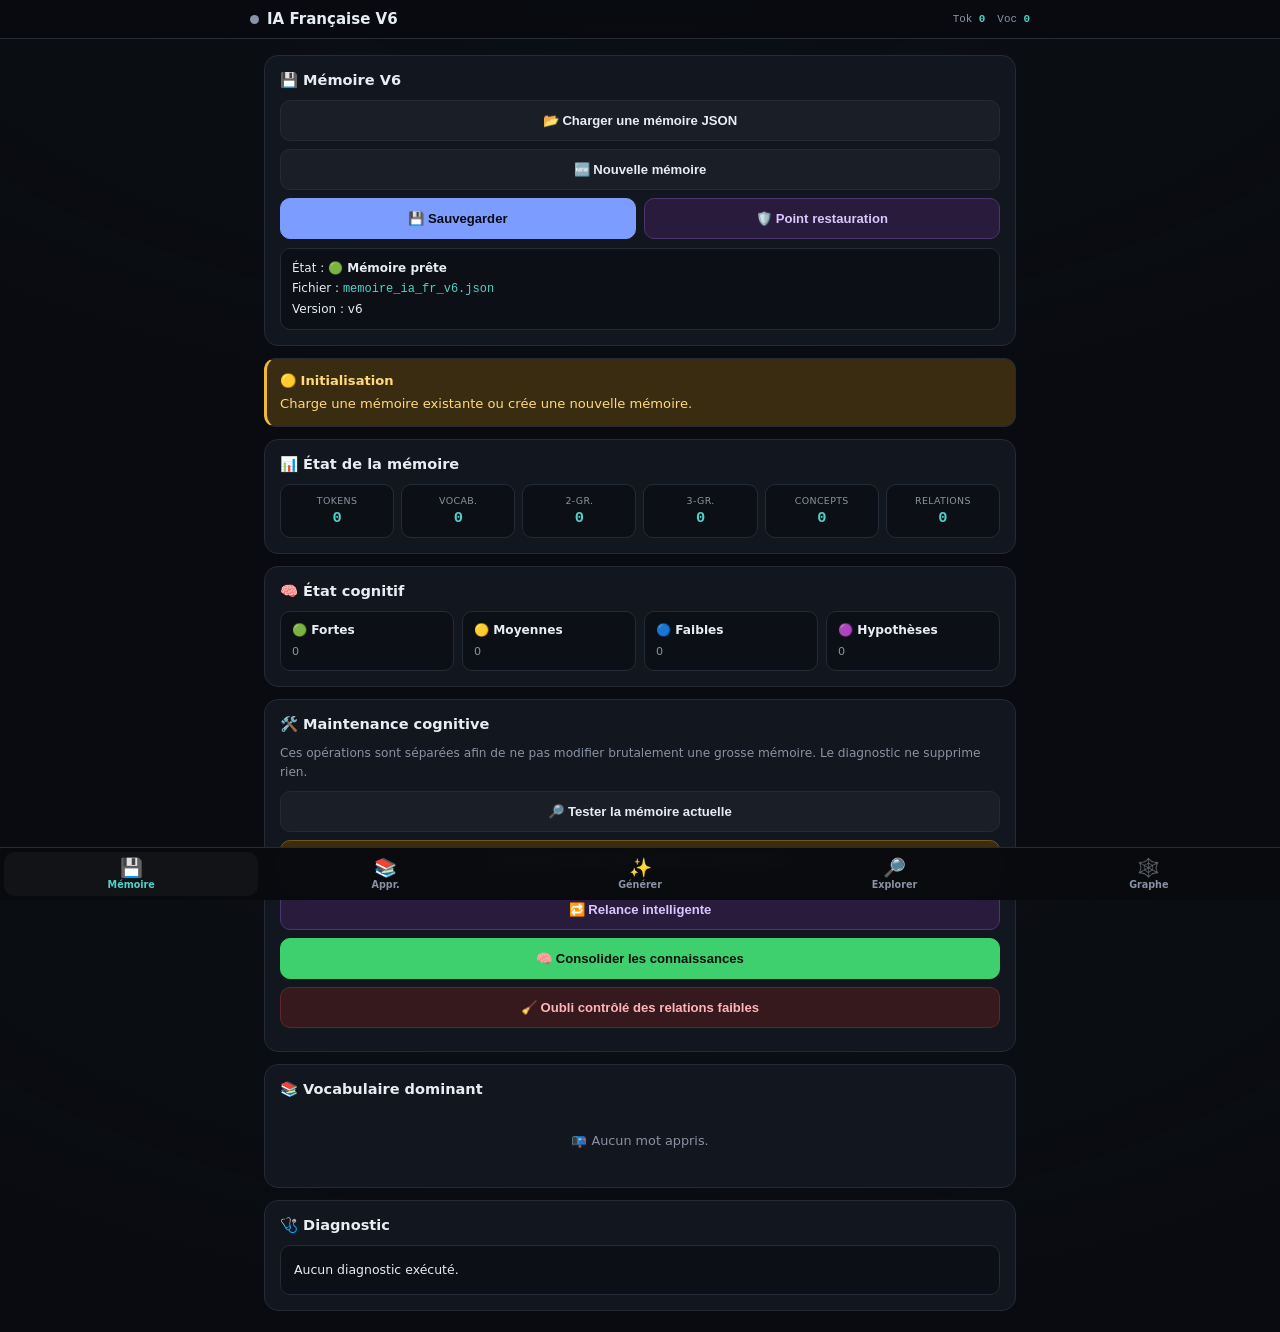
==== Memoir.html @ 8750bbd5 "Update Memoir.html" ====
<!DOCTYPE html>
<html lang="fr">
<head>
<meta charset="UTF-8">
<meta name="viewport" content="width=device-width,initial-scale=1.0,viewport-fit=cover">

<title>IA Française V6 — Mémoire Cognitive</title>

<style>

:root{
    --bg:#090b10;
    --panel:#12161e;
    --panel2:#0c0f15;
    --line:#252b36;

    --text:#e8edf4;
    --dim:#8993a4;

    --accent:#4fd1c5;
    --blue:#7c9cff;
    --green:#3ecf6e;
    --yellow:#f0b93a;
    --red:#ff6b6b;
    --purple:#b58cff;

    --mono:"JetBrains Mono","SFMono-Regular",Consolas,monospace;
    --sans:"Inter",system-ui,-apple-system,"Segoe UI",sans-serif;
}

*{
    box-sizing:border-box;
}

html,body{
    height:100%;
}

body{
    margin:0;
    padding-bottom:78px;

    background:
        radial-gradient(
            1000px 500px at 50% -10%,
            #14202044,
            transparent
        ),
        var(--bg);

    color:var(--text);
    font-family:var(--sans);
}

.wrap{
    width:min(780px,100%);
    margin:auto;
    padding:16px 14px 10px;
}

/* =========================================================
HEADER
========================================================= */

.hdr{
    position:sticky;
    top:0;
    z-index:50;

    background:rgba(9,11,16,.94);
    backdrop-filter:blur(10px);

    border-bottom:1px solid var(--line);

    padding:10px 14px;
}

.hdr-row{
    width:min(780px,100%);
    margin:auto;

    display:flex;
    justify-content:space-between;
    align-items:center;

    gap:10px;
}

.hdr-title{
    display:flex;
    align-items:center;
    gap:8px;

    font-weight:800;
    font-size:.94rem;
}

.dot{
    width:9px;
    height:9px;
    border-radius:50%;
    background:var(--dim);
}

.dot.ready{
    background:var(--green);
}

.dot.learning{
    background:var(--blue);
    animation:pulse 1.3s infinite;
}

.dot.error{
    background:var(--red);
}

@keyframes pulse{
    0%,100%{opacity:1}
    50%{opacity:.3}
}

.hdr-mini{
    display:flex;
    gap:12px;

    font-family:var(--mono);
    font-size:.68rem;

    color:var(--dim);
}

.hdr-mini b{
    color:var(--accent);
}

/* =========================================================
TABS
========================================================= */

.tabbar{
    position:fixed;
    left:0;
    right:0;
    bottom:0;

    z-index:100;

    display:flex;

    background:rgba(9,11,15,.97);
    backdrop-filter:blur(12px);

    border-top:1px solid var(--line);

    padding:
        4px
        4px
        calc(4px + env(safe-area-inset-bottom));
}

.tab{
    flex:1;

    border:none;
    background:none;

    color:var(--dim);

    padding:7px 2px 6px;

    font-size:.60rem;
    font-family:var(--sans);

    border-radius:10px;
}

.tab .ic{
    display:block;
    font-size:1.15rem;
    line-height:1;
    margin-bottom:2px;
}

.tab.active{
    color:var(--accent);
    background:#ffffff09;
}

/* =========================================================
VIEWS
========================================================= */

.view{
    display:none;
}

.view.active{
    display:block;
}

/* =========================================================
PANELS
========================================================= */

.panel{
    background:var(--panel);

    border:1px solid var(--line);
    border-radius:14px;

    padding:15px;

    margin-bottom:12px;
}

.panel h2{
    margin:0 0 11px;

    font-size:.91rem;

    display:flex;
    align-items:center;
    gap:7px;
}

/* =========================================================
BUTTONS
========================================================= */

button{
    border:1px solid var(--line);
    border-radius:10px;

    padding:12px 13px;

    color:var(--text);
    background:#191e27;

    font-weight:700;
    font-size:.82rem;

    cursor:pointer;

    -webkit-tap-highlight-color:transparent;
}

button:active{
    transform:scale(.985);
}

button:disabled{
    opacity:.4;
    cursor:not-allowed;
}

.btn-block{
    width:100%;
    margin-bottom:8px;
}

.btn-row{
    display:flex;
    gap:8px;
}

.btn-row button{
    flex:1;
}

.primary{
    background:var(--blue);
    border-color:var(--blue);
    color:#080b10;
}

.success{
    background:var(--green);
    border-color:var(--green);
    color:#071009;
}

.warning{
    background:#3a2c10;
    border-color:#70571e;
    color:#ffd97b;
}

.danger{
    background:#35191c;
    border-color:#61262b;
    color:#ffb4b8;
}

.purple{
    background:#281b3c;
    border-color:#4b3470;
    color:#d9c5ff;
}

/* =========================================================
STATUS
========================================================= */

.status{
    border:1px solid var(--line);
    border-radius:12px;

    padding:12px 13px;

    margin-bottom:12px;

    font-size:.82rem;
    line-height:1.5;
}

.status.ready{
    border-left:3px solid var(--green);
}

.status.learning{
    border-left:3px solid var(--blue);
}

.status.warning{
    border-left:3px solid var(--yellow);
}

.status.error{
    border-left:3px solid var(--red);
}

.status-title{
    font-weight:800;
    margin-bottom:3px;
}

/* =========================================================
FILE
========================================================= */

.file-info{
    background:var(--panel2);

    border:1px solid var(--line);
    border-radius:10px;

    padding:10px 11px;

    font-size:.75rem;
    line-height:1.65;
}

.file-name{
    color:var(--accent);
    font-family:var(--mono);
    word-break:break-all;
}

/* =========================================================
GRID
========================================================= */

.grid{
    display:grid;
    grid-template-columns:repeat(3,1fr);
    gap:7px;
}

.stat{
    background:var(--panel2);

    border:1px solid var(--line);
    border-radius:10px;

    padding:10px 6px;

    text-align:center;
}

.stat-label{
    color:var(--dim);
    font-size:.59rem;
    letter-spacing:.35px;
}

.stat-value{
    color:var(--accent);

    font-family:var(--mono);
    font-weight:800;

    font-size:.96rem;

    margin-top:3px;
}

/* =========================================================
INPUTS
========================================================= */

input[type=text],
select{
    width:100%;

    background:var(--panel2);
    color:var(--text);

    border:1px solid var(--line);
    border-radius:9px;

    padding:11px;

    margin-bottom:9px;

    font-size:.84rem;
}

input:focus,
select:focus{
    outline:2px solid var(--blue);
    outline-offset:1px;
}

input[type=range]{
    width:100%;
    accent-color:var(--blue);
}

/* =========================================================
OUTPUT
========================================================= */

.output{
    background:var(--panel2);

    border:1px solid var(--line);
    border-radius:10px;

    padding:14px;

    min-height:70px;

    color:var(--accent);

    line-height:1.6;
    word-break:break-word;
}

/* =========================================================
LOG
========================================================= */

.log{
    background:var(--panel2);

    border:1px solid var(--line);
    border-radius:10px;

    height:180px;

    overflow:auto;

    padding:9px;

    font-family:var(--mono);
    font-size:.68rem;
    line-height:1.5;
}

.log-line{
    padding:3px 0;
    border-bottom:1px solid #ffffff08;
    color:var(--dim);
}

.log-line:last-child{
    color:var(--text);
}

/* =========================================================
BADGES
========================================================= */

.badge{
    display:inline-block;

    padding:4px 8px;

    margin:0 4px 4px 0;

    border-radius:20px;

    background:#ffffff09;

    border:1px solid var(--line);

    font-size:.69rem;
}

/* =========================================================
BARS
========================================================= */

.bar-row{
    display:flex;
    align-items:center;

    gap:7px;

    margin-bottom:7px;
}

.bar-label{
    width:90px;

    white-space:nowrap;
    overflow:hidden;
    text-overflow:ellipsis;

    font-size:.72rem;
}

.bar-track{
    flex:1;

    height:8px;

    background:#ffffff0c;

    border-radius:5px;

    overflow:hidden;
}

.bar-fill{
    height:100%;
    background:var(--accent);
}

.bar-number{
    width:58px;

    text-align:right;

    color:var(--dim);

    font-size:.65rem;

    font-family:var(--mono);
}

/* =========================================================
SEMANTIC
========================================================= */

.semantic{
    background:var(--panel2);

    border:1px solid var(--line);
    border-radius:10px;

    padding:13px;

    font-size:.78rem;
    line-height:1.7;
}

.semantic b{
    color:var(--blue);
}

/* =========================================================
COGNITIVE PROFILE
========================================================= */

.cognitive-grid{
    display:grid;
    grid-template-columns:repeat(2,1fr);
    gap:8px;
}

.cognitive-card{
    background:var(--panel2);

    border:1px solid var(--line);
    border-radius:10px;

    padding:11px;
}

.cognitive-card b{
    display:block;

    margin-bottom:3px;

    font-size:.76rem;
}

.cognitive-card span{
    color:var(--dim);
    font-size:.7rem;
}

/* =========================================================
GRAPH
========================================================= */

.graph{
    position:relative;

    height:min(70vh,430px);

    background:var(--panel2);

    border:1px solid var(--line);
    border-radius:12px;

    overflow:hidden;
}

.graph svg{
    width:100%;
    height:100%;
}

.legend{
    display:flex;
    flex-wrap:wrap;
    gap:10px;

    color:var(--dim);

    font-size:.68rem;

    margin-top:8px;
}

/* =========================================================
SMALL
========================================================= */

.small{
    color:var(--dim);
    font-size:.72rem;
    line-height:1.55;
}

.hint{
    color:var(--dim);
    font-size:.76rem;
    line-height:1.55;
    margin-bottom:10px;
}

.empty{
    text-align:center;

    padding:24px 10px;

    color:var(--dim);

    font-size:.8rem;
}

@media(min-width:600px){

    .grid{
        grid-template-columns:repeat(6,1fr);
    }

    .cognitive-grid{
        grid-template-columns:repeat(4,1fr);
    }
}

</style>
</head>

<body>

<!-- =========================================================
HEADER
========================================================= -->

<div class="hdr">

    <div class="hdr-row">

        <div class="hdr-title">
            <span id="hdrDot" class="dot"></span>
            IA Française V6
        </div>

        <div class="hdr-mini">
            <span>Tok <b id="hdrTokens">0</b></span>
            <span>Voc <b id="hdrVocab">0</b></span>
        </div>

    </div>

</div>


<div class="wrap">

<!-- =========================================================
MEMOIRE
========================================================= -->

<div class="view active" id="view-memoire">

    <div class="panel">

        <h2>💾 Mémoire V6</h2>

        <button class="secondary btn-block"
                onclick="ouvrirFichier()">
            📂 Charger une mémoire JSON
        </button>

        <input
            id="fichierMemoire"
            type="file"
            accept=".json,application/json"
            style="display:none"
        >

        <button
            class="secondary btn-block"
            onclick="creerNouvelleMemoire()">
            🆕 Nouvelle mémoire
        </button>

        <div class="btn-row">

            <button
                class="primary"
                onclick="sauvegarderMemoire()">
                💾 Sauvegarder
            </button>

            <button
                class="purple"
                onclick="sauvegarderSnapshot()">
                🛡️ Point restauration
            </button>

        </div>

        <div style="margin-top:9px">

            <div class="file-info">

                <div>
                    État :
                    <strong id="etatMemoire">
                        🔴 Aucune mémoire
                    </strong>
                </div>

                <div>
                    Fichier :
                    <span id="nomFichier"
                          class="file-name">
                        Aucun fichier
                    </span>
                </div>

                <div>
                    Version :
                    <span id="versionMemoire">—</span>
                </div>

            </div>

        </div>

    </div>


    <div id="status"
         class="status warning">

        <div class="status-title">
            🟡 Initialisation
        </div>

        Charge une mémoire existante ou crée une nouvelle mémoire.

    </div>


    <!-- STATISTIQUES -->

    <div class="panel">

        <h2>📊 État de la mémoire</h2>

        <div class="grid">

            <div class="stat">
                <div class="stat-label">TOKENS</div>
                <div id="statTokens" class="stat-value">0</div>
            </div>

            <div class="stat">
                <div class="stat-label">VOCAB.</div>
                <div id="statVocab" class="stat-value">0</div>
            </div>

            <div class="stat">
                <div class="stat-label">2-GR.</div>
                <div id="stat2" class="stat-value">0</div>
            </div>

            <div class="stat">
                <div class="stat-label">3-GR.</div>
                <div id="stat3" class="stat-value">0</div>
            </div>

            <div class="stat">
                <div class="stat-label">CONCEPTS</div>
                <div id="statConcepts" class="stat-value">0</div>
            </div>

            <div class="stat">
                <div class="stat-label">RELATIONS</div>
                <div id="statRelations" class="stat-value">0</div>
            </div>

        </div>

    </div>


    <!-- COGNITION -->

    <div class="panel">

        <h2>🧠 État cognitif</h2>

        <div class="cognitive-grid">

            <div class="cognitive-card">
                <b>🟢 Fortes</b>
                <span id="strongCount">0</span>
            </div>

            <div class="cognitive-card">
                <b>🟡 Moyennes</b>
                <span id="mediumCount">0</span>
            </div>

            <div class="cognitive-card">
                <b>🔵 Faibles</b>
                <span id="weakCount">0</span>
            </div>

            <div class="cognitive-card">
                <b>🟣 Hypothèses</b>
                <span id="hypothesisCount">0</span>
            </div>

        </div>

    </div>


    <!-- MAINTENANCE -->

    <div class="panel">

        <h2>🛠️ Maintenance cognitive</h2>

        <div class="hint">
            Ces opérations sont séparées afin de ne pas modifier
            brutalement une grosse mémoire. Le diagnostic ne supprime rien.
        </div>

        <button
            class="secondary btn-block"
            onclick="diagnostiquerMemoire()">
            🔎 Tester la mémoire actuelle
        </button>

        <button
            class="warning btn-block"
            onclick="optimiserMemoire()">
            ⚙️ Optimiser sans supprimer les connaissances
        </button>

        <button
            class="purple btn-block"
            onclick="relanceIntelligente()">
            🔁 Relance intelligente
        </button>

        <button
            class="success btn-block"
            onclick="consoliderMemoire()">
            🧠 Consolider les connaissances
        </button>

        <button
            class="danger btn-block"
            onclick="oubliControle()">
            🧹 Oubli contrôlé des relations faibles
        </button>

    </div>


    <!-- TOP -->

    <div class="panel">

        <h2>📚 Vocabulaire dominant</h2>

        <div id="topMots">

            <div class="empty">
                📭 Aucun mot appris.
            </div>

        </div>

    </div>


    <!-- DIAGNOSTIC -->

    <div class="panel">

        <h2>🩺 Diagnostic</h2>

        <div id="diagnostic"
             class="semantic">

            Aucun diagnostic exécuté.

        </div>

    </div>

</div>


<!-- =========================================================
APPRENTISSAGE
========================================================= -->

<div class="view" id="view-apprentissage">

    <div class="panel">

        <h2>📚 Apprentissage</h2>

        <div class="hint">

            Le moteur apprend à partir de Wikipédia lorsque disponible,
            sinon il utilise le corpus local. La V6 applique également
            un système de renforcement, de contexte et de contrôle
            de croissance.

        </div>

        <div class="btn-row">

            <button
                id="btnStart"
                class="primary"
                onclick="lancerApprentissage()">
                ▶ Démarrer
            </button>

            <button
                id="btnStop"
                class="danger"
                onclick="arreterApprentissage()"
                disabled>
                ⏹ Arrêter
            </button>

        </div>

        <button
            class="secondary btn-block"
            style="margin-top:8px"
            onclick="testerSourcesPersonnelles()">
            🧪 Tester les sources personnelles
        </button>

        <div class="hint" style="margin-top:4px">
            Expérimental : tente de récupérer journal/eco/culture
            via une iframe cachée. Résultat visible dans le
            journal ci-dessous. Rien n'est appris automatiquement
            tant que ce n'est pas confirmé fonctionnel.
        </div>

        <div class="file-info"
             style="margin-top:10px">

            <div>
                Wikipédia :
                <strong id="wikiEtat">
                    — inconnue —
                </strong>
            </div>

            <div>
                Source dominante :
                <strong id="sourceDominante">
                    —
                </strong>
            </div>

        </div>

    </div>


    <div class="panel">

        <h2>📥 Sources personnelles (import contrôlé)</h2>

        <div class="hint">
            Rien n'est appris automatiquement ici : un aperçu
            s'affiche ci-dessous, modifiable, et c'est toi qui
            valides avec le bouton "Apprendre ce texte".
        </div>

        <div class="small" style="margin-top:10px">
            Flux RSS
        </div>

        <input
            id="urlRSS"
            type="text"
            style="width:100%"
            placeholder="https://exemple.com/flux.xml">

        <button
            class="secondary btn-block"
            style="margin-top:4px"
            onclick="apercuSourcePersonnelle('rss')">
            Charger l'aperçu depuis ce flux
        </button>

        <div class="hint">
            Best-effort : beaucoup de flux RSS publics bloquent
            les requêtes cross-origin (CORS) depuis un navigateur.
            Si ça échoue, télécharge le flux en .html et utilise
            l'import fichier ci-dessous à la place.
        </div>

        <div class="small" style="margin-top:12px">
            Fichier .html local
        </div>

        <input
            id="fichierHTML"
            type="file"
            accept=".html,.htm"
            onchange="apercuSourcePersonnelle('fichier')">

        <div class="hint">
            Fiable à 100% : lecture directe du fichier, aucun
            réseau impliqué.
        </div>

        <div class="small" style="margin-top:12px">
            Aperçu / texte manuel (éditable)
        </div>

        <textarea
            id="apercuImport"
            rows="8"
            style="width:100%"
            placeholder="Colle un texte ici directement, ou charge-le via RSS/.html ci-dessus">
        </textarea>

        <button
            class="success btn-block"
            style="margin-top:8px"
            onclick="apprendreTexteImporte()">
            ✅ Apprendre ce texte
        </button>

    </div>


    <div class="panel">

        <h2>📡 Activité du moteur</h2>

        <div id="journal"
             class="log">

            <div class="log-line">
                Système V6 prêt.
            </div>

        </div>

    </div>


    <div class="panel">

        <h2>⚙️ Contrôle d'apprentissage</h2>

        <label class="small">
            Fréquence de maintenance automatique
        </label>

        <select id="maintenanceFrequence">

            <option value="100">
                Tous les 100 cycles
            </option>

            <option value="250" selected>
                Tous les 250 cycles
            </option>

            <option value="500">
                Tous les 500 cycles
            </option>

            <option value="1000">
                Tous les 1000 cycles
            </option>

        </select>

        <div class="small">
            La maintenance automatique ne supprime pas le vocabulaire.
            Elle limite surtout les relations excessives.
        </div>

    </div>

</div>


<!-- =========================================================
GENERATION
========================================================= -->

<div class="view" id="view-generer">

    <div class="panel">

        <h2>🤖 Génération cognitive</h2>

        <select id="longueur">

            <option value="10">
                Phrase courte — 10 mots
            </option>

            <option value="20" selected>
                Phrase normale — 20 mots
            </option>

            <option value="30">
                Phrase longue — 30 mots
            </option>

            <option value="50">
                Phrase très longue — 50 mots
            </option>

        </select>


        <div class="small">
            Influence sémantique
        </div>

        <input
            id="forceSemantique"
            type="range"
            min="0"
            max="100"
            value="60"
        >

        <div
            class="small"
            style="margin-bottom:10px">

            <span id="forceValue">
                60%
            </span>

        </div>


        <div class="small">
            Niveau cognitif
        </div>

        <select id="niveauGeneration">

            <option value="equilibre" selected>
                Équilibré
            </option>

            <option value="fort">
                Connaissances fortes
            </option>

            <option value="exploration">
                Exploration faible confiance
            </option>

            <option value="contexte">
                Contexte prioritaire
            </option>

        </select>


        <button
            id="btnGenerer"
            class="success btn-block"
            onclick="genererPhrase()"
            disabled>

            ✨ Générer

        </button>


        <div
            id="resultat"
            class="output">

            En attente d'apprentissage...

        </div>

    </div>


    <div class="panel">

        <h2>🧪 Batch Runner</h2>

        <div class="hint">
            Enchaîne une série de générations automatiquement et
            exporte tout en JSON (instantané mémoire + détail de
            chaque test) pour analyse hors-ligne.
        </div>

        <div class="small" style="margin-top:8px">
            Nombre de tests
        </div>

        <select id="batchNombre">
            <option value="10" selected>10</option>
            <option value="15">15</option>
            <option value="20">20</option>
        </select>

        <div class="small" style="margin-top:8px">
            Mode
        </div>

        <select id="batchMode">

            <option value="fixe" selected>
                Paramètres fixes (réglages actuels, répétés)
            </option>

            <option value="balayage">
                Balayage progressif de l'influence sémantique
                (0% → 100%)
            </option>

        </select>

        <div class="btn-row" style="margin-top:10px">

            <button
                id="btnBatchLancer"
                class="primary"
                onclick="lancerLotDeTests()">
                ▶ Lancer le lot
            </button>

            <button
                id="btnBatchExporter"
                class="secondary"
                onclick="exporterLotJSON()"
                disabled>
                💾 Exporter en JSON
            </button>

        </div>

        <div
            id="batchResultat"
            class="output"
            style="margin-top:10px;max-height:300px;overflow-y:auto">

            Aucun lot exécuté.

        </div>

    </div>

</div>


<!-- =========================================================
EXPLORER
========================================================= -->

<div class="view" id="view-explorer">

    <div class="panel">

        <h2>🔎 Explorer une connaissance</h2>

        <input
            id="motRecherche"
            type="text"
            placeholder="Exemple : chat"
            onkeydown="if(event.key==='Enter') explorerMot()"
        >

        <button
            class="secondary btn-block"
            onclick="explorerMot()">

            🔍 Explorer

        </button>

        <div
            id="exploration"
            class="semantic">

            Aucun mot sélectionné.

        </div>

    </div>

</div>


<!-- =========================================================
GRAPHE
========================================================= -->

<div class="view" id="view-graphe">

    <div class="panel">

        <h2>🕸️ Graphe cognitif</h2>

        <div class="hint">

            Le graphe distingue les associations fortes,
            les associations normales et les hypothèses indirectes.

        </div>

        <input
            id="grapheRecherche"
            type="text"
            placeholder="Concept central — ex. chat"
            onkeydown="if(event.key==='Enter') construireGraphe()"
        >

        <button
            class="secondary btn-block"
            onclick="construireGraphe()">

            🕸️ Actualiser

        </button>

        <div id="graphe"
             class="graph">

            <div class="empty">
                🕸️ Le graphe apparaîtra après apprentissage.
            </div>

        </div>

        <div class="legend">

            <span>● forte</span>
            <span>● association</span>
            <span>┄ hypothèse</span>

        </div>

    </div>


    <div class="panel">

        <h2>🏗️ Architecture V6</h2>

        <div class="arch-item">
            <b>1. Mémoire linguistique</b>
            <div class="small">
                Vocabulaire, 2-grams, 3-grams.
            </div>
        </div>

        <div class="arch-item">
            <b>2. Mémoire sémantique</b>
            <div class="small">
                Associations, catégories et concepts.
            </div>
        </div>

        <div class="arch-item">
            <b>3. Mémoire contextuelle</b>
            <div class="small">
                Contextes dans lesquels les mots apparaissent.
            </div>
        </div>

        <div class="arch-item">
            <b>4. Importance</b>
            <div class="small">
                Fréquence + répétition + récence + contexte +
                diversité + pertinence conceptuelle.
            </div>
        </div>

        <div class="arch-item">
            <b>5. Confiance</b>
            <div class="small">
                La confiance augmente avec la répétition et
                la cohérence des associations.
            </div>
        </div>

        <div class="arch-item">
            <b>6. Renforcement</b>
            <div class="small">
                Les connaissances utiles sont rejouées.
            </div>
        </div>

        <div class="arch-item">
            <b>7. Oubli contrôlé</b>
            <div class="small">
                Les relations faibles et redondantes peuvent
                être réduites sans effacer le vocabulaire.
            </div>
        </div>

        <div class="arch-item">
            <b>8. Consolidation</b>
            <div class="small">
                Les connaissances importantes deviennent plus stables.
            </div>
        </div>

        <div class="arch-item">
            <b>9. Hypothèses</b>
            <div class="small">
                Relations indirectes conservées avec une confiance faible.
            </div>
        </div>

        <div class="arch-item">
            <b>10. Génération cognitive</b>
            <div class="small">
                Combine structure linguistique, contexte,
                confiance et sémantique.
            </div>
        </div>

    </div>

</div>

</div>


<!-- =========================================================
TABBAR
========================================================= -->

<div class="tabbar">

    <button
        class="tab active"
        onclick="changerOnglet('view-memoire',this)">

        <span class="ic">💾</span>
        Mémoire

    </button>

    <button
        class="tab"
        onclick="changerOnglet('view-apprentissage',this)">

        <span class="ic">📚</span>
        Appr.

    </button>

    <button
        class="tab"
        onclick="changerOnglet('view-generer',this)">

        <span class="ic">✨</span>
        Générer

    </button>

    <button
        class="tab"
        onclick="changerOnglet('view-explorer',this)">

        <span class="ic">🔎</span>
        Explorer

    </button>

    <button
        class="tab"
        onclick="changerOnglet('view-graphe',this)">

        <span class="ic">🕸️</span>
        Graphe

    </button>

</div>


<script>

/* =========================================================
V6 — CONFIGURATION
========================================================= */

const VERSION_MEMOIRE = 6;

const LIMITES = {

    /* limites linguistiques */

    transitions2: 45,

    transitions3: 28,

    associations: 28,

    /* contexte */

    contextesParMot: 5,

    totalContextes: 120000,

    /* hypothèses */

    hypothesesMax: 5000,

    /* focus */

    focusMax: 20000,

    /* journal */

    journalMax: 250,

    /* apprentissage */

    maintenanceDefaut: 250

};


/* =========================================================
ETAT GLOBAL
========================================================= */

let memoire = creerMemoire();

let apprentissageActif = false;

let nomMemoire = "memoire_ia_fr_v6.json";

let sourceWikipediaDisponible = null;


/* =========================================================
ADAPTATION CONTINUE LEGERE (BIAIS DE SESSION)
========================================================= */

/*
 Volontairement PAS dans `memoire` (donc jamais sauvegardé en
 JSON) : ce biais reflète ce que l'utilisateur vient de générer
 dans la session en cours, pas une connaissance validée. Le
 séparer de la mémoire persistée évite exactement le risque
 identifié plus haut dans ce fichier : renforcer le modèle à
 partir de son propre texte généré créerait une boucle d'auto-
 confirmation. Ici, c'est juste un projecteur temporaire sur le
 vocabulaire récemment affiché à l'utilisateur — décroît vite,
 disparaît à la fermeture de la page. Coût : une Map + un O(1)
 par mot, donc négligeable pour le CPU.
*/

let biaisSession = new Map();

const DECAY_BIAIS_SESSION = .7;

function decroitreBiaisSession(){

    for(
        const [mot,valeur] of biaisSession
    ){

        const nouvelle =
            valeur*DECAY_BIAIS_SESSION;

        if(nouvelle<.02){

            biaisSession.delete(mot);

        }
        else{

            biaisSession.set(mot,nouvelle);

        }

    }

}

function renforcerBiaisSession(sequence){

    decroitreBiaisSession();

    for(const mot of sequence){

        if(isPonctuation(mot)){
            continue;
        }

        biaisSession.set(
            mot,
            Math.min(
                1,
                (biaisSession.get(mot)||0)+.5
            )
        );

    }

}

let cyclesApprentissage = 0;

let avertissementTaille = false;

let maintenanceEnCours = false;


/* =========================================================
MEMOIRE V6
========================================================= */

function creerMemoire(){

    return {

        version:VERSION_MEMOIRE,

        statistiques:{

            tokens:0,

            phrases:0,

            relations:0,

            consolidations:0,

            renforcements:0,

            oublis:0,

            cycles:0,

            sources:{

                wikipedia:0,

                local:0,

                import:0

            }

        },

        vocabulaire:{},

        transitions2:{},

        transitions3:{},

        debuts:{},

        semantique:{

            categories:{},

            associations:{},

            actions:{},

            contextes:{},

            concepts:{},

            sentiment:{},

            proprietes:{},

            genre:{},

            nombre:{},

            relations:{},

            capitalisation:{}

        },

        cognitive:{

            recence:{},

            focus:{},

            hypotheses:[],

            dernieresRelances:0,

            derniereConsolidation:0,

            dernierOubli:0

        }

    };

}


/* =========================================================
NAVIGATION
========================================================= */

function changerOnglet(id,bouton){

    document
        .querySelectorAll(".view")
        .forEach(v=>v.classList.remove("active"));

    document
        .querySelectorAll(".tab")
        .forEach(t=>t.classList.remove("active"));

    document
        .getElementById(id)
        .classList.add("active");

    bouton.classList.add("active");

    window.scrollTo({
        top:0,
        behavior:"instant"
    });

    if(id==="view-graphe"){
        construireGraphe();
    }

}


/* =========================================================
CHARGEMENT
========================================================= */

function ouvrirFichier(){

    document
        .getElementById("fichierMemoire")
        .click();

}


document
    .getElementById("fichierMemoire")
    .addEventListener(
        "change",
        chargerMemoire
    );


async function chargerMemoire(event){

    const fichier = event.target.files[0];

    if(!fichier){
        return;
    }

    try{

        journaliser(
            "📂 Chargement de " +
            fichier.name +
            " (" +
            formatTaille(fichier.size) +
            ")"
        );

        changerStatus(
            "learning",
            "🟡 Chargement",
            "Lecture de la mémoire..."
        );

        /*
         Important :
         on conserve le contenu original pendant le parsing.
         La normalisation est non destructive.
        */

        const texte = await fichier.text();

        journaliser(
            "📄 JSON lu : " +
            formatTaille(texte.length)
        );

        let data;

        try{

            data = JSON.parse(texte);

        }
        catch(e){

            throw new Error(
                "JSON invalide : " +
                e.message
            );

        }

        memoire = normaliserMemoire(data);

        nomMemoire = fichier.name;

        memoire.statistiques.sources.import =
            Number(
                memoire.statistiques.sources.import || 0
            ) + 1;

        initialiserCognitive();

        afficherInfosMemoire();

        afficherStats();

        rafraichirEtatGenerer();

        diagnostiquerMemoire(false);

        changerStatus(
            "ready",
            "🟢 Mémoire V6 chargée",
            formatNombre(
                memoire.statistiques.tokens
            ) +
            " tokens disponibles."
        );

        journaliser(
            "✅ Migration/chargement V6 terminée."
        );

        journaliser(
            "🛡️ Aucune suppression automatique effectuée."
        );

    }
    catch(erreur){

        console.error(erreur);

        changerStatus(
            "error",
            "🔴 Échec du chargement",
            erreur.message ||
            "Impossible de charger la mémoire."
        );

        journaliser(
            "❌ " +
            (
                erreur.message ||
                "Erreur inconnue"
            )
        );

    }

    event.target.value = "";

}


/* =========================================================
NORMALISATION V4/V5 → V6
========================================================= */

function normaliserMemoire(data){

    const base = creerMemoire();

    if(!data || typeof data!=="object"){
        return base;
    }


    /*
     Ancienne structure :
     memoire_mots
    */

    if(data.memoire_mots){

        base.transitions2 =
            data.memoire_mots || {};

        base.statistiques.tokens =
            Number(data.mots_appris || 0);

        reconstruireVocabulaireDepuisTransitions(
            base
        );

        return base;
    }


    /* statistiques */

    if(data.statistiques){

        Object.assign(
            base.statistiques,
            data.statistiques
        );

    }

    /*
     compatibilité : d'anciennes mémoires de test (versions
     bilingues abandonnées) peuvent contenir une clé "grokipedia"
     dans sources — on la laisse de côté sans planter, mais on
     ne la réintroduit plus.
    */

    base.statistiques.sources = Object.assign(
        {
            wikipedia:0,
            local:0,
            import:0
        },
        base.statistiques.sources || {}
    );


    /* structures linguistiques */

    base.vocabulaire =
        data.vocabulaire || {};

    base.transitions2 =
        data.transitions2 || {};

    base.transitions3 =
        data.transitions3 || {};

    base.debuts =
        data.debuts || {};


    /* sémantique */

    if(data.semantique){

        Object.assign(
            base.semantique,
            data.semantique
        );

    }


    /* cognitive */

    if(data.cognitive){

        Object.assign(
            base.cognitive,
            data.cognitive
        );

    }


    /*
     compatibilité champs manquants
    */

    base.semantique.categories =
        base.semantique.categories || {};

    base.semantique.associations =
        base.semantique.associations || {};

    base.semantique.actions =
        base.semantique.actions || {};

    base.semantique.contextes =
        base.semantique.contextes || {};

    base.semantique.concepts =
        base.semantique.concepts || {};

    base.semantique.sentiment =
        base.semantique.sentiment || {};

    base.semantique.proprietes =
        base.semantique.proprietes || {};

    base.semantique.genre =
        base.semantique.genre || {};

    base.semantique.nombre =
        base.semantique.nombre || {};

    base.semantique.relations =
        base.semantique.relations || {};

    base.semantique.capitalisation =
        base.semantique.capitalisation || {};


    base.cognitive.recence =
        base.cognitive.recence || {};

    base.cognitive.focus =
        base.cognitive.focus || {};

    base.cognitive.hypotheses =
        Array.isArray(base.cognitive.hypotheses)
            ? base.cognitive.hypotheses
            : [];


    base.version = VERSION_MEMOIRE;

    return base;
}


/* =========================================================
RECONSTRUCTION VOCABULAIRE
========================================================= */

function reconstruireVocabulaireDepuisTransitions(base){

    for(const mot in base.transitions2){

        if(!base.vocabulaire[mot]){
            base.vocabulaire[mot]=0;
        }

        const suivants =
            base.transitions2[mot];

        for(const suivant in suivants){

            base.vocabulaire[mot] +=
                Number(
                    suivants[suivant] || 0
                );

        }

    }

}


/* =========================================================
NOUVELLE MEMOIRE
========================================================= */

function creerNouvelleMemoire(){

    const tokens =
        Number(
            memoire.statistiques.tokens || 0
        );

    if(tokens>0){

        const ok = confirm(

            "La mémoire actuelle contient " +
            formatNombre(tokens) +
            " tokens.\n\n" +

            "La nouvelle mémoire remplacera uniquement " +
            "la mémoire chargée dans cette page.\n\n" +

            "Le fichier JSON original ne sera PAS supprimé.\n\n" +

            "Continuer ?"

        );

        if(!ok){
            return;
        }

    }

    if(apprentissageActif){
        arreterApprentissage();
    }

    memoire = creerMemoire();

    nomMemoire =
        "memoire_ia_fr_v6.json";

    cyclesApprentissage=0;

    avertissementTaille=false;

    afficherInfosMemoire();

    afficherStats();

    rafraichirEtatGenerer();

    document
        .getElementById("resultat")
        .textContent =
        "En attente d'apprentissage...";

    changerStatus(
        "ready",
        "🟢 Nouvelle mémoire",
        "Mémoire V6 prête."
    );

    journaliser(
        "🆕 Nouvelle mémoire créée."
    );

}


/* =========================================================
INITIALISATION COGNITIVE
========================================================= */

function initialiserCognitive(){

    if(!memoire.cognitive){
        memoire.cognitive={};
    }

    memoire.cognitive.recence =
        memoire.cognitive.recence || {};

    memoire.cognitive.focus =
        memoire.cognitive.focus || {};

    memoire.cognitive.hypotheses =
        Array.isArray(
            memoire.cognitive.hypotheses
        )
        ? memoire.cognitive.hypotheses
        : [];

}


/* =========================================================
SAUVEGARDE
========================================================= */

function sauvegarderMemoire(){

    try{

        const contenu =
            JSON.stringify(
                memoire
            );

        const blob =
            new Blob(
                [contenu],
                {
                    type:"application/json"
                }
            );

        const url =
            URL.createObjectURL(blob);

        const lien =
            document.createElement("a");

        const maintenant =
            new Date();

        const date =

            maintenant.getFullYear() +
            "-" +
            String(
                maintenant.getMonth()+1
            ).padStart(2,"0") +
            "-" +
            String(
                maintenant.getDate()
            ).padStart(2,"0") +
            "_" +
            String(
                maintenant.getHours()
            ).padStart(2,"0") +
            "-" +
            String(
                maintenant.getMinutes()
            ).padStart(2,"0");

        lien.href=url;

        lien.download =
            "memoire_ia_fr_v6_" +
            date +
            ".json";

        document.body.appendChild(lien);

        lien.click();

        lien.remove();

        setTimeout(
            ()=>{
                URL.revokeObjectURL(url);
            },
            2000
        );

        journaliser(
            "💾 Mémoire V6 sauvegardée."
        );

        changerStatus(
            "ready",
            "🟢 Sauvegarde terminée",
            "Le fichier JSON V6 a été généré."
        );

    }
    catch(erreur){

        console.error(erreur);

        changerStatus(
            "error",
            "🔴 Échec sauvegarde",
            "Le navigateur manque probablement de mémoire pour sérialiser cette taille."
        );

        journaliser(
            "❌ Sauvegarde impossible : " +
            (
                erreur.message || ""
            )
        );

    }

}


/* =========================================================
SNAPSHOT
========================================================= */

function sauvegarderSnapshot(){

    /*
     Point de restauration volontaire.
     Il utilise le même mécanisme JSON mais avec un nom distinct.
    */

    try{

        const contenu =
            JSON.stringify(
                memoire
            );

        const blob =
            new Blob(
                [contenu],
                {
                    type:"application/json"
                }
            );

        const url =
            URL.createObjectURL(blob);

        const lien =
            document.createElement("a");

        const date =
            new Date()
            .toISOString()
            .replace(/[:.]/g,"-");

        lien.href=url;

        lien.download =
            "RESTORE_V6_" +
            date +
            ".json";

        document.body.appendChild(lien);

        lien.click();

        lien.remove();

        setTimeout(
            ()=>{
                URL.revokeObjectURL(url);
            },
            2000
        );

        journaliser(
            "🛡️ Point de restauration V6 créé."
        );

    }
    catch(e){

        journaliser(
            "❌ Point restauration impossible : " +
            e.message
        );

    }

}


/* =========================================================
STATUS
========================================================= */

function changerStatus(
    type,
    titre,
    message
){

    const el =
        document.getElementById("status");

    el.className =
        "status " + type;

    el.innerHTML =
        "<div class='status-title'>" +
        escapeHTML(titre) +
        "</div>" +
        escapeHTML(message);

    const dot =
        document.getElementById("hdrDot");

    dot.className =
        "dot " +
        (
            type==="learning"
                ? "learning"
                : type==="error"
                    ? "error"
                    : type==="ready"
                        ? "ready"
                        : ""
        );

}


/* =========================================================
JOURNAL
========================================================= */

function journaliser(message){

    const journal =
        document.getElementById("journal");

    const ligne =
        document.createElement("div");

    ligne.className="log-line";

    ligne.textContent =
        "[" +
        new Date().toLocaleTimeString("fr-FR") +
        "] " +
        message;

    journal.appendChild(ligne);

    journal.scrollTop =
        journal.scrollHeight;

    while(
        journal.children.length >
        LIMITES.journalMax
    ){

        journal.removeChild(
            journal.firstChild
        );

    }

}


/* =========================================================
TOKENIZER
========================================================= */

function tokenizer(texte){

    return texte

        .replace(/\r\n/g," ")

        .replace(/\r/g," ")

        .replace(/[’]/g,"'")

        .replace(
            /([,.!?;:()[\]«»])/g,
            " $1 "
        )

        .replace(
            /\s+/g,
            " "
        )

        .trim()

        .toLowerCase()

        .split(" ")

        .filter(Boolean);

}


/* =========================================================
CORPUS LOCAL
========================================================= */

const corpusLocal = [

"Le chat marche dans le jardin et regarde les oiseaux.",

"Le chien court dans la rue puis revient vers la maison.",

"Un enfant apprend à lire un livre dans une petite école.",

"Les personnes travaillent ensemble pour construire une ville.",

"La voiture avance lentement sur la route pendant la pluie.",

"Le professeur explique une nouvelle idée aux élèves.",

"Une famille prépare un repas dans la cuisine.",

"L'homme regarde le ciel et pense à son avenir.",

"La femme ouvre la porte et entre dans la maison.",

"Les arbres poussent dans la forêt près de la rivière.",

"Un ordinateur permet de chercher des informations et de créer des documents.",

"Les gens peuvent apprendre de nouvelles choses avec le temps.",

"La connaissance permet de mieux comprendre le monde.",

"Un projet commence par une idée puis devient progressivement une réalité.",

"Les données permettent de trouver des relations entre plusieurs informations.",

"Une bonne mémoire conserve les expériences et les associations importantes.",

"Le cerveau utilise différents types de mémoire pour comprendre son environnement.",

"Les mots apparaissent souvent dans des contextes différents.",

"Une phrase relie plusieurs mots pour transmettre une idée.",

"Le langage permet aux personnes de communiquer et de partager leurs connaissances."

];


/* =========================================================
WIKIPEDIA
========================================================= */

function afficherEtatWikipedia(){

    const el =
        document.getElementById("wikiEtat");

    if(sourceWikipediaDisponible===null){

        el.textContent =
            "— inconnue —";

        return;
    }

    el.textContent =
        sourceWikipediaDisponible
            ? "🟢 disponible"
            : "🔴 indisponible";

}


async function fetchTimeout(
    url,
    ms
){

    const controller =
        new AbortController();

    const timer =
        setTimeout(
            ()=>{
                controller.abort();
            },
            ms
        );

    try{

        return await fetch(
            url,
            {
                signal:
                    controller.signal
            }
        );

    }
    finally{

        clearTimeout(timer);

    }

}


/* =========================================================
APPRENTISSAGE ACTIF (CURIOSITÉ)
========================================================= */

/*
 Sans ce mécanisme, chaque cycle pioche une page Wikipédia
 totalement au hasard : la mémoire grossit en patchwork,
 sans lien entre les sujets appris d'un cycle à l'autre.

 Cette fonction choisit plutôt un mot déjà "moyennement"
 connu (ni ignoré, ni maîtrisé) et cherche un article
 Wikipédia lié à ce mot, pour que l'apprentissage approfondisse
 des zones déjà entamées plutôt que de partir dans tous les
 sens. Une partie des cycles reste aléatoire (voir
 PROBABILITE_CURIOSITE dans lancerApprentissage) pour ne
 pas perdre en diversité.
*/

function choisirMotCuriosite(){

    const motsVidesActuels =
        getMotsVides();

    const candidats =
        Object.keys(memoire.vocabulaire)
            .filter(m=>
                !isPonctuation(m) &&
                !motsVidesActuels.includes(m) &&
                memoire.vocabulaire[m]>=2
            );

    if(!candidats.length){
        return null;
    }

    /*
     On préfère les mots "moyennement" connus : les explorer
     davantage a plus de valeur que de creuser un mot déjà
     "fort", ou un mot à peine croisé une fois.
    */

    const moyens =
        candidats.filter(m=>
            profilConnaissance(m).niveau==="moyen"
        );

    const pool =
        moyens.length ?
            moyens :
            candidats;

    return pool[
        Math.floor(
            Math.random()*pool.length
        )
    ];

}


async function rechercherTitreLie(motCle){

    try{

        const url =
            "https://fr.wikipedia.org/w/api.php" +
            "?action=query" +
            "&list=search" +
            "&srsearch=" +
            encodeURIComponent(motCle) +
            "&srlimit=5" +
            "&format=json" +
            "&origin=*";

        const response =
            await fetchTimeout(
                url,
                7000
            );

        if(!response.ok){

            throw new Error(
                "HTTP " +
                response.status
            );

        }

        const data =
            await response.json();

        const resultats =
            data.query &&
            data.query.search;

        if(
            !resultats ||
            !resultats.length
        ){

            throw new Error(
                "Aucun résultat lié"
            );

        }

        const choix =
            resultats[
                Math.floor(
                    Math.random()*
                    resultats.length
                )
            ];

        return choix.title;

    }
    catch(e){

        return null;

    }

}


/*
 Les extraits Wikipédia contiennent parfois des en-têtes de
 section encore visibles ("== Liens externes ==", "=== Voir
 aussi ===") quand la troncature à 4500 caractères tombe au
 milieu d'une section de fin d'article. Sans nettoyage, ces
 fragments de balisage sont appris comme du texte normal et
 ressortent tels quels en génération (bug observé en test).
 On coupe l'extrait AVANT la première section de ce type
 plutôt que de la laisser polluer le texte appris.
*/

const SECTIONS_A_EXCLURE = [
    "Notes et références",
    "Voir aussi",
    "Liens externes",
    "Bibliographie",
    "Articles connexes",
    "Annexes"
];

function nettoyerExtraitWikipedia(texte){

    let indexCoupure =
        texte.length;

    for(
        const section of SECTIONS_A_EXCLURE
    ){

        const motif =
            new RegExp(
                "={2,}\\s*" +
                section +
                "\\s*={2,}",
                "i"
            );

        const trouve =
            texte.match(motif);

        if(
            trouve &&
            trouve.index<indexCoupure
        ){

            indexCoupure =
                trouve.index;

        }

    }

    let nettoye =
        texte.slice(0,indexCoupure);

    /*
     Filet de sécurité supplémentaire : retire tout en-tête de
     section résiduel qui n'aurait pas déclenché la coupure
     ci-dessus (sections non listées, ou balisage isolé).
    */

    nettoye = nettoye.replace(
        /={2,}[^=\n]{1,60}={2,}/g,
        " "
    );


    /*
     Bannières de portail ("Portail de la politique", "Portail
     de la France"...) : ce sont des modèles Wikipédia rendus
     en texte plat juste avant les catégories, sans en-tête
     "==" pour les repérer. Observé en test : le mot "Portail"
     se retrouvait appris et généré tel quel en fin de phrase.
     Deux filtres complémentaires, volontairement prudents pour
     ne pas supprimer un usage légitime du mot "portail" (sens
     architectural, ex. "le portail de la cathédrale") :

     1) Plusieurs mentions "Portail de/du/des ..." à la suite
        — un vrai texte ne répète jamais ce motif en rafale,
        c'est la signature du bloc de portails.
     2) Une mention isolée de "Portail", mais seulement si elle
        tombe dans la toute fin de l'extrait — position typique
        du bloc de portails juste avant la troncature.
    */

    nettoye = nettoye.replace(
        /(?:Portails?\s+(?:de\s+(?:la|l['’]|du|des)|du|des)?\s*[A-ZÉÀÇÔÎ][\wÀ-ÿ'’\-]*(?:\s+[A-ZÉÀÇÔÎ][\wÀ-ÿ'’\-]*){0,3}\s*){2,}/g,
        " "
    );

    const ZONE_FINALE=200;

    if(nettoye.length>0){

        const debutZone =
            Math.max(0,nettoye.length-ZONE_FINALE);

        const zoneFinale =
            nettoye.slice(debutZone);

        const idxPortail =
            zoneFinale.search(/\bPortails?\b/);

        if(idxPortail!==-1){

            nettoye =
                nettoye
                    .slice(0,debutZone+idxPortail)
                    .trim();

        }

    }


    /*
     Filet radical : le filtre "paires ==...==" ci-dessus rate
     les balises mal appariées ou tronquées (observé en test :
     "=== ====" orphelines en pleine phrase). Le caractère "="
     n'a aucun usage légitime en prose française — pas besoin
     de détecter des paires, on supprime toute occurrence,
     point.
    */

    nettoye =
        nettoye.replace(/=+/g," ");


    return nettoye
        .replace(/\s+/g," ")
        .trim();

}


/*
 Une troncature brutale à N caractères peut couper en plein
 milieu d'une phrase, ou pire, en plein milieu d'une parenthèse
 ouverte (observé en test : "...- (version anglaise." — un
 commentaire éditorial Wikipédia légitime, mais tronqué de
 façon incomplète et donc incompréhensible une fois appris).
 On recule jusqu'au dernier point de phrase complet plutôt que
 de couper à l'aveugle, sauf si ça réduirait le texte de plus
 de moitié (mieux vaut un texte un peu long qu'un texte
 quasi-vide).
*/

function couperProprement(texte,maxLongueur){

    if(texte.length<=maxLongueur){
        return texte;
    }

    const brut =
        texte.slice(0,maxLongueur);

    const dernierPoint =
        Math.max(
            brut.lastIndexOf(". "),
            brut.lastIndexOf("! "),
            brut.lastIndexOf("? "),
            brut.lastIndexOf(".\n")
        );

    if(dernierPoint>maxLongueur*.5){

        return brut
            .slice(0,dernierPoint+1)
            .trim();

    }

    return brut.trim();

}


/* =========================================================
SOURCES PERSONNELLES (EXPERIMENTAL)
========================================================= */

/*
 Ces pages (journal.html, eco.html, culture.html) ne sont pas
 du contenu statique : elles chargent et fusionnent leurs flux
 en JavaScript après le premier rendu ("Chargement et fusion
 des sources..."). Un fetch() classique ne récupère que cette
 coquille vide, avant que leur JS n'ait tourné — c'est
 différent du problème CORS rencontré avec Grokipedia (ici,
 même origine que Memoir.html, donc pas de blocage réseau),
 mais le résultat est le même : rien d'exploitable.

 Cette fonction charge la page dans une iframe cachée (donc
 avec exécution réelle du JS de la page), attend un délai fixe
 pour que leur contenu ait le temps de se peupler, puis lit le
 texte final du DOM. C'est fragile par nature :
   - le délai d'attente est une estimation, pas une garantie
     que le chargement soit terminé
   - si leur page change de structure, l'extraction peut
     ramener du bruit d'interface plutôt que du contenu
   - contrairement à recupererWikipedia(), ceci n'a jamais pu
     être testé en conditions réelles depuis cet environnement
     (pas de navigateur ici) — SEULEMENT la syntaxe a été
     vérifiée.

 Volontairement PAS branché dans l'apprentissage automatique
 pour l'instant : disponible via testerSourcePersonnelle()
 dans la console, ou le bouton de test dédié, en attendant une
 confirmation que ça fonctionne réellement chez toi.
*/

async function recupererSourcePersonnelle(
    url,
    delaiMs
){

    return new Promise((resolve)=>{

        try{

            const iframe =
                document.createElement("iframe");

            iframe.style.display="none";
            iframe.style.width="0";
            iframe.style.height="0";

            let resolu=false;

            const nettoyer=()=>{

                if(iframe.parentNode){

                    iframe.parentNode
                        .removeChild(iframe);

                }

            };

            const terminer=(texte)=>{

                if(resolu){
                    return;
                }

                resolu=true;

                nettoyer();

                resolve(texte);

            };

            iframe.onload=()=>{

                setTimeout(
                    ()=>{

                        try{

                            const doc =
                                iframe.contentDocument;

                            if(!doc || !doc.body){

                                terminer(null);

                                return;

                            }

                            const texte =
                                (
                                    doc.body.innerText ||
                                    doc.body.textContent ||
                                    ""
                                ).trim();

                            if(texte.length<200){

                                terminer(null);

                                return;

                            }

                            terminer(texte);

                        }
                        catch(e){

                            /*
                             Erreur d'accès au contentDocument :
                             en pratique ne devrait pas arriver
                             en same-origin, mais on reste
                             défensif.
                            */

                            terminer(null);

                        }

                    },
                    delaiMs || 3000
                );

            };

            iframe.onerror=()=>{

                terminer(null);

            };

            iframe.src=url;

            document.body.appendChild(iframe);


            /*
             Filet de sécurité : si onload ne se déclenche
             jamais (page qui ne finit pas de charger), on
             n'attend pas indéfiniment.
            */

            setTimeout(
                ()=>terminer(null),
                (delaiMs||3000)+5000
            );

        }
        catch(e){

            resolve(null);

        }

    });

}


const SOURCES_PERSONNELLES = [

    "https://benlyna60.github.io/sandbox/Source/journal.html",
    "https://benlyna60.github.io/sandbox/Source/eco.html",
    "https://benlyna60.github.io/sandbox/Source/culture.html"

];


/*
 Test manuel, à lancer depuis la console ou un bouton dédié :
 tente les 3 sources l'une après l'autre et journalise ce qui
 a été récupéré (ou pas), sans rien apprendre — juste pour
 vérifier si l'extraction fonctionne réellement avant de
 décider de la brancher dans l'apprentissage automatique.
*/

async function testerSourcesPersonnelles(){

    journaliser(
        "🧪 Test des sources personnelles..."
    );

    for(
        const url of SOURCES_PERSONNELLES
    ){

        journaliser(
            "🧪 " + url + "..."
        );

        const texte =
            await recupererSourcePersonnelle(url);

        if(texte){

            journaliser(
                "✅ " +
                texte.length +
                " caractères récupérés. Aperçu : \"" +
                texte.slice(0,120) +
                "...\""
            );

        }
        else{

            journaliser(
                "❌ Rien d'exploitable récupéré."
            );

        }

    }

    journaliser(
        "🧪 Test terminé."
    );

}


/* =========================================================
IMPORT MULTI-FORMATS (RSS / .HTML LOCAL / TEXTE MANUEL)
========================================================= */

/*
 Trois formats, trois niveaux de fiabilité très différents —
 annoncés clairement dans l'interface plutôt que de laisser
 croire qu'ils se valent :

   - Fichier .html local : lecture directe du fichier via
     FileReader, aucun réseau impliqué, fiable à 100%.
   - Texte collé manuellement : fiable à 100%, évidemment.
   - Flux RSS : un fetch() classique, donc soumis aux mêmes
     règles CORS que Grokipedia plus haut — marche seulement
     si le serveur distant autorise les requêtes cross-origin,
     ce que beaucoup de flux publics ne font pas.

 Dans tous les cas : rien n'est appris automatiquement. Le
 texte extrait est déposé dans une zone éditable, et c'est
 l'utilisateur qui valide explicitement l'apprentissage.
*/

function extraireTexteDeHTML(html){

    try{

        const parser =
            new DOMParser();

        const doc =
            parser.parseFromString(
                html,
                "text/html"
            );

        const aExclure = [
            "script","style","nav",
            "header","footer","form","button"
        ];

        for(const sel of aExclure){

            doc.querySelectorAll(sel)
                .forEach(el=>el.remove());

        }

        const texte =
            doc.body ?
                (
                    doc.body.innerText ||
                    doc.body.textContent ||
                    ""
                ) :
                "";

        return texte
            .replace(/\s+/g," ")
            .trim();

    }
    catch(e){

        return "";

    }

}


async function chargerFichierHTML(fichier){

    return new Promise((resolve)=>{

        try{

            const lecteur =
                new FileReader();

            lecteur.onload=()=>{

                resolve(
                    extraireTexteDeHTML(
                        lecteur.result
                    )
                );

            };

            lecteur.onerror=()=>{

                resolve("");

            };

            lecteur.readAsText(fichier);

        }
        catch(e){

            resolve("");

        }

    });

}


async function chargerFluxRSS(url){

    try{

        const response =
            await fetchTimeout(url,8000);

        if(!response.ok){

            throw new Error(
                "HTTP "+response.status
            );

        }

        const xmlTexte =
            await response.text();

        const parser =
            new DOMParser();

        const doc =
            parser.parseFromString(
                xmlTexte,
                "text/xml"
            );

        const erreurParsing =
            doc.querySelector("parsererror");

        if(erreurParsing){

            throw new Error(
                "XML invalide"
            );

        }

        const items =
            doc.querySelectorAll(
                "item, entry"
            );

        if(!items.length){

            throw new Error(
                "Aucun article dans le flux"
            );

        }

        let texte="";

        items.forEach(item=>{

            const titre =
                item.querySelector("title");

            const description =
                item.querySelector(
                    "description, summary, content"
                );

            if(titre){

                texte +=
                    (titre.textContent||"") +
                    ". ";

            }

            if(description){

                texte +=
                    (description.textContent||"")
                        .replace(/<[^>]+>/g," ") +
                    " ";

            }

        });

        return texte
            .replace(/\s+/g," ")
            .trim();

    }
    catch(e){

        return "";

    }

}


async function apercuSourcePersonnelle(type){

    const zone =
        document.getElementById(
            "apercuImport"
        );

    zone.value =
        "⏳ Chargement...";

    let texte="";

    if(type==="rss"){

        const url =
            document
                .getElementById("urlRSS")
                .value.trim();

        if(!url){

            zone.value="";

            return;

        }

        texte =
            await chargerFluxRSS(url);

        if(!texte){

            zone.value =
                "❌ Rien d'exploitable récupéré. " +
                "Le flux est probablement bloqué par " +
                "la politique CORS du serveur distant, " +
                "ou l'URL ne pointe pas vers un flux " +
                "RSS/Atom valide.";

            return;

        }

    }
    else if(type==="fichier"){

        const input =
            document.getElementById(
                "fichierHTML"
            );

        if(
            !input.files ||
            !input.files.length
        ){

            zone.value="";

            return;

        }

        texte =
            await chargerFichierHTML(
                input.files[0]
            );

        if(!texte){

            zone.value =
                "❌ Impossible d'extraire du texte " +
                "de ce fichier.";

            return;

        }

    }

    zone.value =
        texte.slice(0,8000);

}


function apprendreTexteImporte(){

    const zone =
        document.getElementById(
            "apercuImport"
        );

    const texte =
        zone.value.trim();

    if(
        !texte ||
        texte.length<50
    ){

        journaliser(
            "❌ Texte d'import trop court ou vide."
        );

        return;

    }

    const nombre =
        apprendreTexte(
            texte,
            "import"
        );

    journaliser(
        "📥 Import manuel validé : +" +
        formatNombre(nombre) +
        " tokens."
    );

    zone.value="";

    afficherInfosMemoire();

}


async function recupererWikipedia(titreForce){

    try{

        let titre =
            titreForce;

        if(!titre){

            const url =
                "https://fr.wikipedia.org/w/api.php" +
                "?action=query" +
                "&list=random" +
                "&rnnamespace=0" +
                "&rnlimit=1" +
                "&format=json" +
                "&origin=*";

            const response =
                await fetchTimeout(
                    url,
                    7000
                );

            if(!response.ok){
                throw new Error(
                    "HTTP " +
                    response.status
                );
            }

            const data =
                await response.json();

            if(
                !data.query ||
                !data.query.random ||
                !data.query.random[0]
            ){

                throw new Error(
                    "Réponse Wikipédia invalide"
                );

            }

            titre =
                data.query.random[0].title;

        }

        const url2 =
            "https://fr.wikipedia.org/w/api.php" +
            "?action=query" +
            "&prop=extracts" +
            "&explaintext=1" +
            "&titles=" +
            encodeURIComponent(titre) +
            "&format=json" +
            "&origin=*";

        const response2 =
            await fetchTimeout(
                url2,
                7000
            );

        if(!response2.ok){

            throw new Error(
                "HTTP " +
                response2.status
            );

        }

        const data2 =
            await response2.json();

        const pages =
            data2.query &&
            data2.query.pages;

        if(!pages){
            throw new Error(
                "Pages Wikipédia absentes"
            );
        }

        const page =
            Object.values(pages)[0];

        if(
            !page.extract ||
            page.extract.length<100
        ){

            throw new Error(
                "Extrait trop court"
            );

        }

        const extraitPropre =
            nettoyerExtraitWikipedia(
                page.extract
            );

        if(extraitPropre.length<100){

            throw new Error(
                "Extrait trop court après nettoyage"
            );

        }

        sourceWikipediaDisponible=true;

        afficherEtatWikipedia();

        return {

            texte:
                couperProprement(extraitPropre,4500),

            titre

        };

    }
    catch(e){

        sourceWikipediaDisponible=false;

        afficherEtatWikipedia();

        return null;

    }

}




/* =========================================================
CATEGORIES
========================================================= */

const categoriesConnues = {

    animaux:[
        "chat","chien","cheval","vache","lion",
        "tigre","ours","loup","oiseau","poisson",
        "souris","lapin","cochon","mouton","chèvre",
        "éléphant","girafe","singe","poule","canard"
    ],

    nourriture:[
        "pain","fromage","viande","poisson","riz",
        "pomme","orange","banane","légume","fruit",
        "soupe","gâteau","chocolat","lait","eau",
        "café","thé"
    ],

    lieux:[
        "maison","ville","village","pays","école",
        "hôpital","bureau","rue","jardin","parc",
        "magasin","restaurant","gare","aéroport",
        "plage","montagne","forêt"
    ],

    personnes:[
        "homme","femme","enfant","garçon","fille",
        "père","mère","frère","soeur","ami","amie",
        "professeur","médecin","policier","président"
    ],

    objets:[
        "table","chaise","porte","fenêtre","voiture",
        "vélo","ordinateur","téléphone","livre",
        "stylo","sac","clé","lit","lampe"
    ],

    nature:[
        "arbre","fleur","forêt","rivière","mer",
        "océan","montagne","soleil","lune","pluie",
        "neige","vent","ciel","terre"
    ]

};


const actionsConnues = [

    "manger","boire","dormir","courir","marcher",
    "parler","regarder","voir","entendre","écouter",
    "aimer","détester","prendre","donner","faire",
    "dire","aller","venir","partir","arriver",
    "vivre","travailler","jouer","lire","écrire",
    "apprendre","enseigner","acheter","vendre",
    "ouvrir","fermer","chercher","trouver","penser",
    "comprendre","connaître","construire","créer",
    "utiliser","porter","mettre","tenir","sauter",
    "chanter","rire","pleurer"

];


/*
 Mots vides (grammaticaux) : ils apparaissent avec presque
 tout le vocabulaire et polluent les associations
 sémantiques et le classement "connaissance forte" s'ils ne
 sont pas amortis. Ils restent utilisés normalement pour les
 n-grammes (nécessaires à la grammaire des phrases générées) ;
 seul leur poids dans la couche sémantique est réduit.
*/

const motsVides = [

    "le","la","les","un","une","des","de","du",
    "et","à","dans","en","sur","pour","par","avec",
    "ce","cet","cette","ces","il","elle","ils","elles",
    "que","qui","quoi","dont","où","ne","pas","se",
    "sa","son","ses","au","aux","ou","mais","donc",
    "or","ni","car","y","on","nous","vous","je","tu",
    "est","sont","être","avoir","a","ont","plus",
    "très","comme","si","tout","tous","toute","toutes",
    "leur","leurs","mon","ma","mes","ton","ta","tes",
    "lui","eux","me","te","moi","toi","d'","l'","qu'","c'"

];


const PONDERATION_MOT_VIDE = .15;


/*
 Ces quatre fonctions existent pour que le reste du moteur
 (apprentissage, association, profil de connaissance,
 lemmatiseur) n'ait pas besoin de connaître les listes
 françaises directement — juste un point d'accès unique.
 (Une version bilingue FR/EN de ces listes a existé puis a été
 retirée : hors-sujet pour l'instant, elle alourdissait le
 fichier sans être utilisée.)
*/

function getCategoriesConnues(){

    return categoriesConnues;

}

function getActionsConnues(){

    return actionsConnues;

}

function getMotsVides(){

    return motsVides;

}

function getCorpusLocal(){

    return corpusLocal;

}



/* =========================================================
APPRENDRE
========================================================= */

/* =========================================================
GENRE / NOMBRE (ACCORD GRAMMATICAL)
========================================================= */

/*
 Le moteur n'a aucune notion de grammaire : rien n'empêche
 "le pomme" ou "la lion" en génération. On ne peut pas
 reconstruire une vraie conjugaison sans lexique complet, mais
 le déterminant qui précède un nom est un signal fiable de son
 genre/nombre — on l'observe pendant l'apprentissage, et on
 corrige les désaccords évidents après génération.
*/

const DETERMINANTS_GENRE = {

    "le":"m",
    "un":"m",
    "ce":"m",
    "cet":"m",

    "la":"f",
    "une":"f",
    "cette":"f"

};

const DETERMINANTS_PLURIEL = [
    "les","des","ces","aux"
];

const DETERMINANT_OPPOSE = {

    "le":"la",
    "la":"le",

    "un":"une",
    "une":"un",

    "ce":"cette",
    "cet":"cette",
    "cette":"ce"

};


function apprendreGenreNombre(tokens){

    for(
        let i=0;
        i<tokens.length-1;
        i++
    ){

        const det =
            tokens[i].toLowerCase();

        const nom =
            tokens[i+1];

        if(isPonctuation(nom)){
            continue;
        }

        if(DETERMINANTS_GENRE[det]){

            if(
                !memoire.semantique.genre[nom]
            ){

                memoire.semantique.genre[nom] =
                    {m:0,f:0};

            }

            memoire.semantique.genre[nom][
                DETERMINANTS_GENRE[det]
            ]++;

            if(
                !memoire.semantique.nombre[nom]
            ){

                memoire.semantique.nombre[nom] =
                    {s:0,p:0};

            }

            memoire.semantique.nombre[nom].s++;

        }
        else if(
            DETERMINANTS_PLURIEL.includes(det)
        ){

            if(
                !memoire.semantique.nombre[nom]
            ){

                memoire.semantique.nombre[nom] =
                    {s:0,p:0};

            }

            memoire.semantique.nombre[nom].p++;

        }

    }

}


/*
 Corrige les désaccords déterminant/nom évidents dans une
 séquence déjà générée : si le nom est connu majoritairement
 avec un genre différent de celui du déterminant qui le
 précède, on remplace le déterminant. On ne touche pas quand
 le signal est trop faible (moins de 2 observations) pour
 éviter de "corriger" sur du bruit.
*/

function corrigerAccordsDeterminants(tokens){

    const corriges =
        tokens.slice();

    for(
        let i=0;
        i<corriges.length-1;
        i++
    ){

        const det =
            corriges[i].toLowerCase();

        if(
            !DETERMINANT_OPPOSE[det]
        ){

            continue;

        }

        const nom =
            corriges[i+1];

        if(isPonctuation(nom)){
            continue;
        }

        const genreNom =
            memoire.semantique.genre[nom];

        if(!genreNom){
            continue;
        }

        const total =
            genreNom.m + genreNom.f;

        if(total<2){
            continue;
        }

        const genreMajoritaire =
            genreNom.m>=genreNom.f ?
                "m" : "f";

        const genreDet =
            DETERMINANTS_GENRE[det];

        if(genreDet!==genreMajoritaire){

            let remplacement =
                DETERMINANT_OPPOSE[det];

            if(
                corriges[i][0]===
                corriges[i][0].toUpperCase()
            ){

                remplacement =
                    remplacement.charAt(0)
                        .toUpperCase() +
                    remplacement.slice(1);

            }

            corriges[i]=remplacement;

        }

    }

    return corriges;

}


/* =========================================================
RELATIONS TYPEES (EST-UN / CONTRAIRE / PARTIE-DE)
========================================================= */

/*
 Jusqu'ici, "semantique.associations" est une seule grosse
 table générique : deux mots liés, sans savoir *comment*. Cette
 structure ajoute des relations nommées et interrogeables,
 stockées dans memoire.semantique.relations[mot][type][autreMot].

 Trois types, avec des sources différentes :
   - "est_un"    : dérivé directement des catégories déjà
                   connues (chat → categorie animaux).
   - "contraire" : détecté par une petite liste de paires
                   d'antonymes courants, quand les deux mots
                   apparaissent dans le même texte appris.
   - "partie_de" : extrait de motifs explicites dans le texte
                   ("X fait partie de Y", "X appartient à Y").

 Comme pour les catégories, ce ne sont que des probabilités
 (poids cumulés), pas des faits absolus.
*/

const PAIRES_CONTRAIRES = [

    ["chaud","froid"],
    ["grand","petit"],
    ["jour","nuit"],
    ["bon","mauvais"],
    ["vrai","faux"],
    ["ouvert","fermé"],
    ["jeune","vieux"],
    ["haut","bas"],
    ["fort","faible"],
    ["rapide","lent"],
    ["riche","pauvre"],
    ["facile","difficile"],
    ["clair","obscur"],
    ["gros","mince"],
    ["plein","vide"],
    ["doux","dur"],
    ["heureux","triste"],
    ["beau","laid"],
    ["propre","sale"],
    ["calme","agité"]

];


function ajouterRelationTypee(
    motA,
    type,
    motB,
    poids
){

    if(
        !memoire.semantique.relations[motA]
    ){

        memoire.semantique.relations[motA]={};

    }

    if(
        !memoire.semantique.relations[motA][type]
    ){

        memoire.semantique.relations[motA][type]={};

    }

    memoire.semantique.relations[motA][type][motB] =
        (
            memoire.semantique.relations[motA][type][motB] ||
            0
        ) + poids;

}


function extraireRelationsTypees(tokens){

    /* est_un : dérivé des catégories connues */

    for(const mot of tokens){

        if(isPonctuation(mot)){
            continue;
        }

        const cats =
            memoire.semantique.categories[mot]
            || {};

        for(const cat in cats){

            if(cats[cat]>=1){

                ajouterRelationTypee(
                    mot,
                    "est_un",
                    cat,
                    .3
                );

            }

        }

    }


    /* contraire : paires d'antonymes co-présentes */

    for(
        const [a,b] of PAIRES_CONTRAIRES
    ){

        if(
            tokens.includes(a) &&
            tokens.includes(b)
        ){

            ajouterRelationTypee(a,"contraire",b,1);
            ajouterRelationTypee(b,"contraire",a,1);

        }

    }


    /* partie_de : motifs explicites dans le texte */

    for(
        let i=0;
        i<tokens.length-2;
        i++
    ){

        if(
            tokens[i+1]==="fait" &&
            tokens[i+2]==="partie" &&
            (
                tokens[i+3]==="de" ||
                tokens[i+3]==="du"
            ) &&
            tokens[i+4]
        ){

            const motA = tokens[i];
            const motB = tokens[i+4];

            if(
                motA && motB &&
                !isPonctuation(motA) &&
                !isPonctuation(motB)
            ){

                ajouterRelationTypee(
                    motA,"partie_de",motB,1
                );

            }

        }

        if(
            tokens[i+1]==="appartient" &&
            (
                tokens[i+2]==="à" ||
                tokens[i+2]==="a"
            ) &&
            tokens[i+3]
        ){

            const motA = tokens[i];
            const motB = tokens[i+3];

            if(
                motA && motB &&
                !isPonctuation(motA) &&
                !isPonctuation(motB)
            ){

                ajouterRelationTypee(
                    motA,"partie_de",motB,1
                );

            }

        }

    }

}


/* =========================================================
CASSE (MAJUSCULES / NOMS PROPRES)
========================================================= */

/*
 Le tokenizer met tout en minuscule (nécessaire pour que
 "Chat" et "chat" comptent comme le même mot). Conséquence
 observée en test : les noms propres ("Michel de Warzée",
 "Afrique") ne sont plus jamais capitalisés en génération.

 Cette fonction ré-analyse le texte BRUT (avant minuscule) pour
 repérer quels mots sont habituellement rencontrés avec une
 majuscule ailleurs qu'en début de phrase — un signal fiable de
 nom propre. On ignore volontairement le tout premier mot de
 chaque phrase : sa majuscule est une règle grammaticale, pas
 un indice de nom propre.
*/

function apprendreCasse(texteOriginal,tokens){

    const bruts =
        texteOriginal
            .replace(/\r\n/g," ")
            .replace(/\r/g," ")
            .replace(/[’]/g,"'")
            .replace(
                /([,.!?;:()[\]«»])/g,
                " $1 "
            )
            .replace(/\s+/g," ")
            .trim()
            .split(" ")
            .filter(Boolean);

    if(bruts.length!==tokens.length){

        /*
         Désynchronisation improbable mais possible sur des
         caractères exotiques : on abandonne proprement plutôt
         que de risquer d'associer la mauvaise casse au
         mauvais mot.
        */

        return;

    }

    let debutPhrase=true;

    for(
        let i=0;
        i<tokens.length;
        i++
    ){

        const mot =
            tokens[i];

        if(isPonctuation(mot)){

            if(
                [".","!","?"].includes(mot)
            ){

                debutPhrase=true;

            }

            continue;

        }

        if(!debutPhrase){

            const brut =
                bruts[i];

            const estMajuscule =
                brut.length>0 &&
                brut.charAt(0)===
                    brut.charAt(0).toUpperCase() &&
                brut.charAt(0)!==
                    brut.charAt(0).toLowerCase();

            if(
                !memoire.semantique.capitalisation[mot]
            ){

                memoire.semantique.capitalisation[mot] =
                    {maj:0,min:0};

            }

            memoire.semantique.capitalisation[mot][
                estMajuscule ? "maj" : "min"
            ]++;

        }

        debutPhrase=false;

    }

}


/*
 Restaure la casse d'un mot pour l'affichage : majuscule
 forcée en début de phrase (règle grammaticale), sinon
 majuscule seulement si le mot est observé comme nom propre
 avec suffisamment de confiance (au moins 3 observations, et
 au moins deux fois plus souvent majuscule que minuscule).
*/

function formeAffichage(mot,forcerMajuscule){

    if(!mot || isPonctuation(mot)){
        return mot;
    }

    if(forcerMajuscule){

        return (
            mot.charAt(0).toUpperCase() +
            mot.slice(1)
        );

    }

    const info =
        memoire.semantique.capitalisation[mot];

    if(!info){
        return mot;
    }

    const total =
        info.maj+info.min;

    if(
        total>=3 &&
        info.maj>info.min*2
    ){

        return (
            mot.charAt(0).toUpperCase() +
            mot.slice(1)
        );

    }

    return mot;

}


function apprendreTexte(
    texte,
    source="local"
){

    const tokens =
        tokenizer(texte);

    if(tokens.length<3){
        return 0;
    }


    /* -------------------------
       VOCABULAIRE
    ------------------------- */

    for(const mot of tokens){

        memoire.vocabulaire[mot] =
            (
                memoire.vocabulaire[mot] ||
                0
            ) + 1;

        /*
         récence :
         on ne conserve pas l'historique complet,
         seulement le dernier passage.
        */

        memoire.cognitive.recence[mot] =
            cyclesApprentissage;

        ajouterFocus(mot);

    }


    /* -------------------------
       DEBUTS
    ------------------------- */

    for(
        let i=0;
        i<tokens.length;
        i++
    ){

        if(
            i===0 ||
            [".","!","?"]
                .includes(tokens[i-1])
        ){

            const mot=tokens[i];

            if(!isPonctuation(mot)){

                memoire.debuts[mot] =
                    (
                        memoire.debuts[mot] ||
                        0
                    ) + 1;

            }

        }

    }


    /* -------------------------
       2-GRAMS
    ------------------------- */

    for(
        let i=0;
        i<tokens.length-1;
        i++
    ){

        const a=tokens[i];
        const b=tokens[i+1];

        if(
            !memoire.transitions2[a]
        ){

            memoire.transitions2[a]={};

        }

        memoire.transitions2[a][b] =
            (
                memoire.transitions2[a][b] ||
                0
            ) + 1;

        /*
         Limitation locale immédiate.
         Cela empêche une seule clé de devenir énorme.
        */

        if(
            Object.keys(
                memoire.transitions2[a]
            ).length >
            LIMITES.transitions2 * 2
        ){

            limiterRelations(
                memoire.transitions2[a],
                LIMITES.transitions2
            );

        }

    }


    /* -------------------------
       3-GRAMS
    ------------------------- */

    for(
        let i=0;
        i<tokens.length-2;
        i++
    ){

        const a=tokens[i];
        const b=tokens[i+1];
        const c=tokens[i+2];

        const cle =
            a+"|"+b;

        if(
            !memoire.transitions3[cle]
        ){

            memoire.transitions3[cle]={};

        }

        memoire.transitions3[cle][c] =
            (
                memoire.transitions3[cle][c] ||
                0
            ) + 1;

        if(
            Object.keys(
                memoire.transitions3[cle]
            ).length >
            LIMITES.transitions3 * 2
        ){

            limiterRelations(
                memoire.transitions3[cle],
                LIMITES.transitions3
            );

        }

    }


    /* -------------------------
       SEMANTIQUE
    ------------------------- */

    apprendreSemantique(tokens);


    /* -------------------------
       GENRE / NOMBRE
    ------------------------- */

    apprendreGenreNombre(tokens);


    /* -------------------------
       CASSE
    ------------------------- */

    apprendreCasse(texte,tokens);


    /* -------------------------
       RELATIONS TYPEES
    ------------------------- */

    extraireRelationsTypees(tokens);


    /* -------------------------
       STATISTIQUES
    ------------------------- */

    memoire.statistiques.tokens +=
        tokens.length;

    memoire.statistiques.phrases++;

    if(
        !memoire.statistiques.sources
    ){

        memoire.statistiques.sources={
            wikipedia:0,
            local:0,
            import:0
        };

    }

    memoire.statistiques.sources[source] =
        Number(
            memoire.statistiques.sources[source] || 0
        ) + tokens.length;


    return tokens.length;

}


/* =========================================================
SEMANTIQUE
========================================================= */

function ajouterCategorie(
    mot,
    categorie,
    poids=1
){

    if(
        !memoire.semantique.categories[mot]
    ){

        memoire.semantique.categories[mot]={};

    }

    memoire.semantique.categories[mot][categorie] =
        (
            memoire.semantique.categories[mot][categorie] ||
            0
        ) + poids;

}


function ajouterConcept(
    mot,
    concept,
    poids=1
){

    if(
        !memoire.semantique.concepts[mot]
    ){

        memoire.semantique.concepts[mot]={};

    }

    memoire.semantique.concepts[mot][concept] =
        (
            memoire.semantique.concepts[mot][concept] ||
            0
        ) + poids;

}


function ajouterAssociation(
    a,
    b,
    poids
){

    if(a===b){
        return;
    }

    if(
        !memoire.semantique.associations[a]
    ){

        memoire.semantique.associations[a]={};

    }

    memoire.semantique.associations[a][b] =
        (
            memoire.semantique.associations[a][b] ||
            0
        ) + poids;


    if(
        Object.keys(
            memoire.semantique.associations[a]
        ).length >
        LIMITES.associations * 2
    ){

        limiterRelations(
            memoire.semantique.associations[a],
            LIMITES.associations
        );

    }

}


function apprendreSemantique(tokens){

    /*
     catégories / concepts
    */

    const categories =
        getCategoriesConnues();

    const actions =
        getActionsConnues();

    for(const mot of tokens){

        for(
            const categorie in categories
        ){

            if(
                categories[categorie]
                    .includes(mot)
            ){

                ajouterCategorie(
                    mot,
                    categorie,
                    1
                );

                ajouterConcept(
                    mot,
                    categorie,
                    1
                );

            }

        }


        if(
            actions.includes(mot)
        ){

            ajouterCategorie(
                mot,
                "action",
                2
            );

            ajouterConcept(
                mot,
                "action",
                2
            );

        }

    }


    /*
     Associations locales
    */

    const fenetre=5;

    for(
        let i=0;
        i<tokens.length;
        i++
    ){

        const a=tokens[i];

        if(isPonctuation(a)){
            continue;
        }

        for(
            let j=i+1;
            j<
                Math.min(
                    tokens.length,
                    i+fenetre+1
                );
            j++
        ){

            const b=tokens[j];

            /*
             Frontière de phrase : on n'associe pas des mots
             de part et d'autre d'un point/!/? . Avant ce
             correctif, "continue" sautait juste la ponctuation
             sans empêcher la fenêtre de continuer au-delà,
             ce qui reliait parfois des mots de deux phrases
             différentes.
            */

            if(
                [".","!","?"]
                    .includes(b)
            ){

                break;

            }

            if(isPonctuation(b)){
                continue;
            }

            let poids =
                1/(j-i);

            /*
             Amortissement des mots vides : "le", "de", "un"
             (ou "the", "of", "a" en anglais)... co-occurrent
             avec tout, donc sans amortissement ils dominent
             les associations sémantiques.
            */

            const motsVidesActuels =
                getMotsVides();

            if(
                motsVidesActuels.includes(a) ||
                motsVidesActuels.includes(b)
            ){

                poids *=
                    PONDERATION_MOT_VIDE;

            }

            ajouterAssociation(
                a,
                b,
                poids
            );

            ajouterAssociation(
                b,
                a,
                poids
            );


            const catA =
                memoire.semantique.categories[a]
                || {};

            const catB =
                memoire.semantique.categories[b]
                || {};

            for(
                const categorie in catA
            ){

                if(
                    catB[categorie]
                ){

                    ajouterConcept(
                        a,
                        categorie,
                        .15
                    );

                    ajouterConcept(
                        b,
                        categorie,
                        .15
                    );

                }

            }

        }

    }


    /*
     Actions
    */

    for(
        let i=0;
        i<tokens.length-1;
        i++
    ){

        const sujet=tokens[i];
        const action=tokens[i+1];

        if(
            actions.includes(action)
        ){

            if(
                !memoire.semantique.actions[sujet]
            ){

                memoire.semantique.actions[sujet]={};

            }

            memoire.semantique.actions[sujet][action] =
                (
                    memoire.semantique.actions[sujet][action]
                    || 0
                ) + 1;

        }

    }


    /*
     Contexte.
     On ne conserve qu'un nombre limité de contextes.
    */

    apprendreContextes(tokens);

}


/* =========================================================
PROPAGATION DYNAMIQUE DES CATEGORIES
========================================================= */

/*
 Les listes "categoriesConnues" / "actionsConnues" sont fixes
 (~100 mots). Sans ce mécanisme, tout mot appris via Wikipédia
 qui n'y figure pas n'obtient jamais de catégorie/concept, et
 scoreSemantique() perd son bonus "catégories communes".

 Cette fonction étend les catégories à de nouveaux mots en se
 basant sur leurs associations avec des mots déjà catégorisés
 (une seule diffusion par appel, pas de cascade récursive,
 pour éviter toute dérive sémantique incontrôlée).
*/

/* =========================================================
LEMMATISATION LEGERE
========================================================= */

/*
 Pas une vraie lemmatisation linguistique (ça demanderait un
 lexique complet avec les irrégularités du français) : une
 heuristique conservative de suppression de suffixes courants
 (conjugaisons -er/-ir régulières, pluriels simples). Elle sert
 UNIQUEMENT à rapprocher des formes qui partagent presque
 sûrement une racine ("mange"/"mangeait"/"mangent"), pas à
 remplacer les mots dans le vocabulaire ou la génération — le
 risque d'erreur d'une lemmatisation à la main est trop élevé
 pour toucher au texte produit, seulement pour enrichir la
 propagation de catégories entre formes voisines.
*/

function obtenirLemme(mot){

    if(
        mot.length<5 ||
        getMotsVides().includes(mot)
    ){

        return mot;

    }

    const suffixes = [
        "eraient","erions","eriez",
        "erons","eront","erez","erai","era",
        "issions","issiez","issaient",
        "issons","issez","issent",
        "âmes","âtes","èrent",
        "ions","iez","aient","ais","ait",
        "ées","és","ée","ant","ent",
        "ons","ez","er","é",
        "s"
    ].sort((a,b)=>b.length-a.length);

    for(const suf of suffixes){

        if(
            mot.endsWith(suf) &&
            mot.length-suf.length>=3
        ){

            return mot.slice(
                0,
                mot.length-suf.length
            );

        }

    }

    return mot;

}


/* =========================================================
FRAGMENTS (FILET DE SECURITE POUR MOTS INCONNUS)
========================================================= */

/*
 Ce n'est PAS une vraie tokenisation par sous-mots : retoken-
 iser tout le moteur casserait la compatibilité de toutes les
 structures existantes (vocabulaire, relations, genre/nombre,
 catégories... tout est indexé par mot entier, y compris dans
 les mémoires JSON déjà sauvegardées). Ici, uniquement un filet
 de secours : quand un mot est totalement inconnu (0 occurrence,
 0 association), on cherche des mots CONNUS qui partagent une
 racine (via le lemmatiseur) ou un long préfixe, pour donner une
 estimation de sens ("apparenté à...") plutôt qu'un silence
 total. Purement informatif — n'influence ni le vocabulaire ni
 la génération.
*/

function pluslongPrefixeCommun(a,b){

    let i=0;

    while(
        i<a.length &&
        i<b.length &&
        a[i]===b[i]
    ){

        i++;

    }

    return a.slice(0,i);

}


function decomposerEnFragments(mot){

    const lemme =
        obtenirLemme(mot);

    const apparentes=[];

    for(
        const candidat of
        Object.keys(memoire.vocabulaire)
    ){

        if(
            candidat===mot ||
            isPonctuation(candidat) ||
            getMotsVides().includes(candidat)
        ){

            continue;

        }

        if(
            lemme!==mot &&
            obtenirLemme(candidat)===lemme
        ){

            apparentes.push({
                mot:candidat,
                raison:
                    "racine commune (\"" +
                    lemme + "\")"
            });

            continue;

        }

        const prefixe =
            pluslongPrefixeCommun(mot,candidat);

        if(
            prefixe.length>=4 &&
            prefixe.length>=mot.length*.6
        ){

            apparentes.push({
                mot:candidat,
                raison:
                    "fragment commun (\"" +
                    prefixe + "\")"
            });

        }

    }

    return {

        lemme,

        apparentes:
            apparentes.slice(0,8)

    };

}


function propagerCategories(motsCibles){

    const SEUIL_PROPAGATION = .6;
    const POIDS_PROPAGATION = .3;
    const VOISINS_MAX = 15;

    const cibles =
        motsCibles ||
        Object.keys(memoire.vocabulaire);

    let propagations = 0;

    for(const mot of cibles){

        const assoc =
            memoire.semantique.associations[mot];

        if(!assoc){
            continue;
        }

        const categoriesExistantes =
            memoire.semantique.categories[mot] || {};

        const scores = {};

        const voisins =
            Object.entries(assoc)
                .sort((a,b)=>b[1]-a[1])
                .slice(0,VOISINS_MAX);

        for(const [voisin,poidsAssoc] of voisins){

            const catVoisin =
                memoire.semantique.categories[voisin];

            if(!catVoisin){
                continue;
            }

            for(const cat in catVoisin){

                scores[cat] =
                    (scores[cat] || 0) +
                    poidsAssoc * catVoisin[cat];

            }

        }

        for(const cat in scores){

            const deja =
                categoriesExistantes[cat] || 0;

            /*
             On ne re-propage pas sur une catégorie déjà
             solidement établie (directe ou déjà propagée
             fortement), pour éviter d'écraser une info fiable.
            */

            if(
                scores[cat] >= SEUIL_PROPAGATION &&
                deja < .5
            ){

                const poids =
                    Math.min(scores[cat],2) *
                    POIDS_PROPAGATION;

                ajouterCategorie(mot,cat,poids);
                ajouterConcept(mot,cat,poids);

                propagations++;

            }

        }

    }


    /*
     Deuxième passe : propagation par racine partagée
     (lemmatisation légère). Si "mange" a une catégorie connue
     mais "mangeait" ou "mangent" pas encore, ils héritent de
     la catégorie de leurs "frères" morphologiques.
    */

    const parLemme = {};

    for(const mot of cibles){

        const lemme =
            obtenirLemme(mot);

        if(!parLemme[lemme]){
            parLemme[lemme]=[];
        }

        parLemme[lemme].push(mot);

    }

    for(const lemme in parLemme){

        const groupe =
            parLemme[lemme];

        if(groupe.length<2){
            continue;
        }

        const categoriesGroupe = {};

        for(const m of groupe){

            const cats =
                memoire.semantique.categories[m]
                || {};

            for(const c in cats){

                categoriesGroupe[c] =
                    Math.max(
                        categoriesGroupe[c]||0,
                        cats[c]
                    );

            }

        }

        for(const m of groupe){

            const existantes =
                memoire.semantique.categories[m]
                || {};

            for(const c in categoriesGroupe){

                if(!(existantes[c]>=.5)){

                    const poids =
                        categoriesGroupe[c]*.4;

                    ajouterCategorie(m,c,poids);
                    ajouterConcept(m,c,poids);

                    propagations++;

                }

            }

        }

    }


    return propagations;

}


/* =========================================================
CONTEXTES
========================================================= */

/*
 Thème dominant d'un paragraphe/texte appris : la catégorie
 sémantique la plus représentée parmi ses mots. Sert de trace
 de contexte global (point 3 du cahier des charges), en plus
 du contexte local mot-à-mot.
*/

function calculerThemeParagraphe(tokens){

    const comptes={};

    for(const t of tokens){

        if(isPonctuation(t)){
            continue;
        }

        const cats =
            memoire.semantique.categories[t]
            || {};

        for(const c in cats){

            comptes[c] =
                (comptes[c]||0) +
                cats[c];

        }

    }

    let meilleur="general";
    let meilleurScore=0;

    for(const c in comptes){

        if(comptes[c]>meilleurScore){

            meilleurScore=comptes[c];
            meilleur=c;

        }

    }

    return meilleur;

}


/*
 Vérifie qu'aucune ponctuation de fin de phrase (./!/?) ne
 sépare les positions i et j dans tokens, pour que la fenêtre
 glissante ne relie pas deux phrases différentes.
*/

function memePhrase(tokens,i,j){

    const debut = Math.min(i,j);
    const fin = Math.max(i,j);

    for(let k=debut;k<fin;k++){

        if(
            [".","!","?"]
                .includes(tokens[k])
        ){

            return false;

        }

    }

    return true;

}


function apprendreContextes(tokens){

    const theme =
        calculerThemeParagraphe(tokens);

    const FENETRE_CTX=3;

    for(
        let i=0;
        i<tokens.length;
        i++
    ){

        const mot=tokens[i];

        if(isPonctuation(mot)){
            continue;
        }

        const gauche =
            i>0
                ? tokens[i-1]
                : "";

        const droite =
            i<tokens.length-1
                ? tokens[i+1]
                : "";

        let signature="";

        const cats =
            memoire.semantique.categories[mot]
            || {};

        const cat =
            Object.keys(cats)[0]
            || "general";

        signature =
            cat +
            "|" +
            (gauche || "_") +
            "|" +
            (droite || "_");


        if(
            !memoire.semantique.contextes[mot]
        ){

            memoire.semantique.contextes[mot]={};

        }

        const contexte =
            memoire.semantique.contextes[mot];

        contexte[signature] =
            (
                contexte[signature] ||
                0
            ) + 1;


        /*
         Fenêtre glissante pondérée : les mots plus éloignés
         (distance 2 et 3) comptent aussi, avec un poids qui
         décroît avec la distance, sans franchir de frontière
         de phrase.
        */

        for(
            let d=2;
            d<=FENETRE_CTX;
            d++
        ){

            const poids = 1/d;

            const gIdx = i-d;
            const dIdx = i+d;

            if(
                gIdx>=0 &&
                !isPonctuation(tokens[gIdx]) &&
                memePhrase(tokens,i,gIdx)
            ){

                const cle =
                    "ctx~" + tokens[gIdx];

                contexte[cle] =
                    (contexte[cle]||0) + poids;

            }

            if(
                dIdx<tokens.length &&
                !isPonctuation(tokens[dIdx]) &&
                memePhrase(tokens,i,dIdx)
            ){

                const cle =
                    "ctx~" + tokens[dIdx];

                contexte[cle] =
                    (contexte[cle]||0) + poids;

            }

        }


        /*
         Trace du thème global du paragraphe.
        */

        const cleTheme =
            "theme~" + theme;

        contexte[cleTheme] =
            (contexte[cleTheme]||0) + .5;


        if(
            Object.keys(contexte).length >
            LIMITES.contextesParMot
        ){

            limiterRelations(
                contexte,
                LIMITES.contextesParMot
            );

        }

    }

}


/* =========================================================
FOCUS COGNITIF
========================================================= */

function ajouterFocus(mot){

    if(
        memoire.cognitive.focus[mot]
    ){

        memoire.cognitive.focus[mot] =
            cyclesApprentissage;

        return;

    }

    const taille =
        Object.keys(
            memoire.cognitive.focus
        ).length;

    if(
        taille <
        LIMITES.focusMax
    ){

        memoire.cognitive.focus[mot] =
            cyclesApprentissage;

        return;

    }

    /*
     Si le focus est plein,
     on ne garde pas tout.
     On ajoute seulement périodiquement.
    */

    if(
        Math.random()<.05
    ){

        const cles =
            Object.keys(
                memoire.cognitive.focus
            );

        const vieille =
            cles[
                Math.floor(
                    Math.random()*cles.length
                )
            ];

        delete memoire.cognitive.focus[vieille];

        memoire.cognitive.focus[mot] =
            cyclesApprentissage;

    }

}


/* =========================================================
PROFIL COGNITIF
========================================================= */

function profilConnaissance(mot){

    const freq =
        Number(
            memoire.vocabulaire[mot] || 0
        );

    const assoc =
        memoire.semantique.associations[mot]
        || {};

    const degree =
        Object.keys(assoc).length;

    const contextes =
        memoire.semantique.contextes[mot]
        || {};

    const nbContextes =
        Object.keys(contextes).length;

    const concepts =
        memoire.semantique.concepts[mot]
        || {};

    const nbConcepts =
        Object.keys(concepts).length;

    const recence =
        Number(
            memoire.cognitive.recence[mot] || 0
        );

    const age =
        Math.max(
            0,
            cyclesApprentissage-recence
        );

    const recenceScore =
        Math.exp(
            -age/500
        );

    const frequenceScore =
        Math.min(
            1,
            Math.log1p(freq)/12
        );

    const repetitionScore =
        Math.min(
            1,
            freq/50
        );

    const contexteScore =
        Math.min(
            1,
            nbContextes/5
        );

    const diversiteScore =
        Math.min(
            1,
            degree/25
        );

    const conceptScore =
        Math.min(
            1,
            nbConcepts/4
        );


    /*
     Importance globale — formule multifactorielle pondérée
     (voir cahier des charges, point 4) :

       Importance = w1·Fréquence + w2·Répétition + w3·Résonance
                  + w4·Contexte + w5·Diversité + w6·Pertinence

     Les poids favorisent volontairement le Contexte et la
     Pertinence conceptuelle par rapport à la simple Fréquence
     brute, pour éviter que les mots vides ou juste très
     fréquents dominent le classement (ils sont de toute façon
     amortis séparément plus bas via motsVides).

       Fréquence            → frequenceScore  (nb d'occurrences)
       Répétition           → repetitionScore (répétition rapprochée)
       Résonance            → recenceScore    (persistance dans le temps)
       Contexte             → contexteScore
       Diversité            → diversiteScore
       Pertinence conceptuelle → conceptScore
    */

    const W_FREQUENCE=.15;
    const W_REPETITION=.15;
    const W_RESONANCE=.15;
    const W_CONTEXTE=.25;
    const W_DIVERSITE=.10;
    const W_PERTINENCE=.20;

    const importance =
        frequenceScore*W_FREQUENCE +
        repetitionScore*W_REPETITION +
        recenceScore*W_RESONANCE +
        contexteScore*W_CONTEXTE +
        diversiteScore*W_DIVERSITE +
        conceptScore*W_PERTINENCE;


    /*
     Confiance.
    */

    const confiance =
        Math.min(
            1,
            (
                repetitionScore*.40 +
                diversiteScore*.25 +
                contexteScore*.20 +
                conceptScore*.15
            )
        );


    /*
     Les mots vides sont mécaniquement très fréquents et
     très répétés sans porter beaucoup de sens : sans cet
     amortissement, ils seraient presque toujours classés
     "connaissance forte", ce qui fausse la génération
     (niveau "fort") et le "Vocabulaire dominant".
    */

    let importanceFinale = importance;
    let confianceFinale = confiance;

    if(
        getMotsVides().includes(mot)
    ){

        importanceFinale *= .35;
        confianceFinale *= .35;

    }


    let niveau="faible";

    if(
        importanceFinale>=.68 &&
        confianceFinale>=.60
    ){

        niveau="fort";

    }
    else if(
        importanceFinale>=.35 ||
        confianceFinale>=.35
    ){

        niveau="moyen";

    }


    return {

        frequence:freq,

        degree,

        contextes:nbContextes,

        concepts:nbConcepts,

        recenceScore,

        importance:importanceFinale,

        confiance:confianceFinale,

        niveau

    };

}


/* =========================================================
LIMITER RELATIONS
========================================================= */

function limiterRelations(
    objet,
    limite
){

    const cles =
        Object.keys(objet);

    if(
        cles.length<=limite
    ){

        return;

    }

    cles.sort(
        (a,b)=>
            Number(objet[b]) -
            Number(objet[a])
    );

    for(
        let i=limite;
        i<cles.length;
        i++
    ){

        delete objet[
            cles[i]
        ];

    }

}


/* =========================================================
CHOIX PONDERE
========================================================= */

function choixPondere(options){

    if(
        !options ||
        !options.length
    ){

        return null;

    }

    let total=0;

    for(
        const [,poids]
        of options
    ){

        total +=
            Math.max(
                0,
                Number(poids)
            );

    }

    if(total<=0){

        return options[
            Math.floor(
                Math.random()*
                options.length
            )
        ][0];

    }

    let hasard =
        Math.random()*total;

    for(
        const [mot,poids]
        of options
    ){

        hasard -=
            Math.max(
                0,
                Number(poids)
            );

        if(hasard<=0){
            return mot;
        }

    }

    return options[
        options.length-1
    ][0];

}


/* =========================================================
SCORE SEMANTIQUE
========================================================= */

/* =========================================================
ECHELLE SEMANTIQUE
========================================================= */

/*
 Les bonus "catégories/concepts/contexte communs" étaient des
 constantes fixes (+2, +1.5, +.8), alors que le terme
 "association directe" (Math.log1p(x)*4) et les scores de
 fréquence croissent avec la taille du corpus appris. Résultat :
 plus la mémoire grossit, plus ces bonus fixes deviennent
 négligeables face aux scores bruts de fréquence.
 Cette échelle les fait croître au même rythme (logarithmique)
 que le corpus, pour garder un équilibre stable dans le temps.
*/

function echelleSemantique(){

    const tokens =
        Number(
            memoire.statistiques.tokens || 0
        );

    return Math.max(
        1,
        Math.log1p(tokens)/6
    );

}


/* =========================================================
/* =========================================================
EMBEDDINGS LEGERS (VECTEURS CREUX)
========================================================= */

/*
 Pas de vrais embeddings appris par rétropropagation (ça
 demanderait un entraînement hors ligne, incompatible avec
 "tout se passe dans le navigateur, à la volée"). Ce qui suit
 est une technique plus ancienne mais légitime : un mot est
 représenté par un vecteur creux de ses associations les plus
 fortes (poids en log), et la proximité entre deux mots se
 mesure par similarité cosinus entre ces vecteurs — exactement
 le principe des modèles distributionnels historiques
 (LSA/VSM), juste sans réduction de dimension par SVD (trop
 coûteuse à recalculer en continu côté client). Le vecteur
 reste "compact" par construction : on ne garde que les
 DIM_VECTEUR associations les plus fortes, pas toute la table.
*/

const DIM_VECTEUR = 40;

function obtenirVecteur(mot){

    const assoc =
        memoire.semantique.associations[mot];

    if(!assoc){
        return null;
    }

    const entries =
        Object.entries(assoc)
            .sort((a,b)=>b[1]-a[1])
            .slice(0,DIM_VECTEUR);

    if(!entries.length){
        return null;
    }

    const vecteur={};

    for(const [k,v] of entries){

        vecteur[k] =
            Math.log1p(v);

    }

    return vecteur;

}


function similariteCosinus(vecA,vecB){

    if(!vecA || !vecB){
        return null;
    }

    let produit=0;
    let normeA=0;
    let normeB=0;

    for(const k in vecA){
        normeA += vecA[k]*vecA[k];
    }

    for(const k in vecB){
        normeB += vecB[k]*vecB[k];
    }

    if(normeA===0 || normeB===0){
        return null;
    }

    for(const k in vecA){

        if(vecB[k]){

            produit += vecA[k]*vecB[k];

        }

    }

    return produit /
        (Math.sqrt(normeA)*Math.sqrt(normeB));

}


/* =========================================================
DISTANCE SEMANTIQUE (GRAPHE DE CONCEPTS + EMBEDDINGS)
========================================================= */

/*
 Le "graphe de concepts" ici, ce sont les catégories/concepts
 déjà stockés dans memoire.semantique (pas une structure séparée
 en plus — ça duplirait des données pour un gain marginal à
 cette échelle). Cette fonction calcule une distance
 approximative entre deux mots :

   0        → catégorie directement partagée (signal le plus
              fiable, prioritaire sur tout le reste)
   continu  → sinon, distance dérivée de la similarité cosinus
              entre leurs vecteurs creux (embeddings légers) :
              une vraie mesure géométrique continue, plus fine
              que les anciens paliers fixes {0,.3,.5,1}
   .3       → si aucun vecteur exploitable mais concept indirect
              partagé (repli sur l'ancienne logique catégorielle)
   .5       → aucune donnée exploitable des deux côtés
   1        → catégories connues des deux côtés, aucun
              recoupement, aucun vecteur exploitable

 Utilisée dans scoreSemantique() pour valider ou pénaliser une
 association candidate quand aucune co-occurrence directe ne
 la justifie déjà.
*/

function distanceSemantique(motA,motB){

    const catA =
        memoire.semantique.categories[motA]
        || {};

    const catB =
        memoire.semantique.categories[motB]
        || {};

    const clesA =
        Object.keys(catA);

    const clesB =
        Object.keys(catB);

    const partageCategorie =
        clesA.length &&
        clesB.length &&
        clesA.some(c=>clesB.includes(c));

    if(partageCategorie){
        return 0;
    }


    const conA =
        memoire.semantique.concepts[motA]
        || {};

    const conB =
        memoire.semantique.concepts[motB]
        || {};

    const partageConcept =
        Object.keys(conA)
            .some(c=>conB[c]);


    const vecA =
        obtenirVecteur(motA);

    const vecB =
        obtenirVecteur(motB);

    const sim =
        similariteCosinus(vecA,vecB);

    if(sim!==null){

        /*
         Un cosinus positif basé sur 1 ou 2 dimensions
         communes (souvent des mots-satellites très généraux,
         genre "être", "pays", "siècle", qui apparaissent dans
         presque tous les articles) donne une fausse
         impression de proximité — c'est exactement le
         "voisinage flou" identifié en test (sauts de sujet
         "coq à l'âne", ex. Maskinongé → ordre et des Grieux).
         On ne fait confiance à la similarité brute que si elle
         repose sur au moins 3 dimensions partagées ; sinon on
         la mélange avec le repli sévère (.75) proportionnel-
         lement au manque de fiabilité.
        */

        const dimensionsCommunes =
            Object.keys(vecA)
                .filter(k=>vecB[k])
                .length;

        const tailleMin =
            Math.min(
                Object.keys(vecA).length,
                Object.keys(vecB).length
            );

        const fiabilite =
            tailleMin>0 ?
                Math.min(1,dimensionsCommunes/3) :
                0;

        const distanceVecBrute =
            Math.max(
                0,
                Math.min(1,(1-sim)/2)
            );

        const distanceVec =
            distanceVecBrute*fiabilite +
            .75*(1-fiabilite);

        return partageConcept ?
            Math.min(distanceVec,.3) :
            distanceVec;

    }


    if(partageConcept){
        return .3;
    }

    /*
     Avant : cas neutre (.5) quand aucune catégorie n'est
     connue d'au moins un côté. Observé en test : ça laissait
     passer des associations complètement incohérentes entre
     sujets sans lien ("bolet orangé" → "film français") sans
     aucune pénalité réelle. Le vecteur (ci-dessus) reste le
     signal privilégié pour les mots réellement apparentés ;
     ce repli ne s'applique qu'en l'absence totale de données
     exploitables des deux côtés, donc on peut se permettre
     d'être plus sévère.
    */

    if(
        !clesA.length ||
        !clesB.length
    ){

        return .75;

    }

    return 1;

}


function scoreSemantique(
    precedent,
    candidat,
    niveau="equilibre"
){

    let score=0;

    const echelle =
        echelleSemantique();


    /* association directe */

    const assoc =
        memoire.semantique.associations[
            precedent
        ];

    if(
        assoc &&
        assoc[candidat]
    ){

        score +=
            Math.log1p(
                assoc[candidat]
            )*4;

    }


    /* catégories communes */

    const cat1 =
        memoire.semantique.categories[
            precedent
        ] || {};

    const cat2 =
        memoire.semantique.categories[
            candidat
        ] || {};

    for(
        const categorie in cat1
    ){

        if(
            cat2[categorie]
        ){

            score += 2*echelle;

        }

    }


    /* concepts communs */

    const con1 =
        memoire.semantique.concepts[
            precedent
        ] || {};

    const con2 =
        memoire.semantique.concepts[
            candidat
        ] || {};

    for(
        const concept in con1
    ){

        if(
            con2[concept]
        ){

            score += 1.5*echelle;

        }

    }


    /* contexte */

    const ctx1 =
        memoire.semantique.contextes[
            precedent
        ] || {};

    const ctx2 =
        memoire.semantique.contextes[
            candidat
        ] || {};

    for(
        const ctx in ctx1
    ){

        if(
            ctx2[ctx]
        ){

            score += .8*echelle;

        }

    }


    /*
     relations typées (est_un / partie_de) : un lien nommé
     entre precedent et candidat est un signal plus spécifique
     qu'une simple co-occurrence, donc un bonus plus net.
     "contraire" est volontairement exclu ici — deux antonymes
     ne devraient pas se suivre par défaut.
    */

    const relPrecedent =
        memoire.semantique.relations[precedent]
        || {};

    for(
        const type in relPrecedent
    ){

        if(type==="contraire"){
            continue;
        }

        if(
            relPrecedent[type][candidat]
        ){

            score += 1.2*echelle;

        }

    }


    /* profil cognitif */

    const profil =
        profilConnaissance(
            candidat
        );

    if(
        niveau==="fort"
    ){

        score +=
            profil.importance*3 +
            profil.confiance*3;

    }
    else if(
        niveau==="exploration"
    ){

        score +=
            (1-profil.confiance)*2;

    }
    else if(
        niveau==="contexte"
    ){

        score +=
            Object.keys(ctx2).length;

    }
    else{

        score +=
            profil.importance*1.5 +
            profil.confiance*1.5;

    }


    /*
     Validation par distance sémantique (points 1 et 2) : si
     aucune association directe ne justifie déjà la paire, on
     pénalise proportionnellement à la distance calculée
     (continue, pas un simple seuil binaire) — c'est le signal
     le plus net d'une association probablement incohérente.
     Avant, seule une distance parfaite (=1) déclenchait une
     pénalité ; le cas "aucune donnée exploitable" (.75)
     passait totalement inaperçu, ce qui laissait passer des
     collages incohérents entre sujets sans rapport observés
     en test. Le mode "exploration" est volontairement épargné
     : il cherche justement des rapprochements inhabituels.
    */

    if(niveau!=="exploration"){

        const aAssociationDirecte =
            !!(
                assoc &&
                assoc[candidat]
            );

        if(!aAssociationDirecte){

            const distance =
                distanceSemantique(
                    precedent,
                    candidat
                );

            score -=
                distance*2.2*echelle;

        }

    }


    return score;

}


/* =========================================================
CHOISIR PROCHAIN
========================================================= */

/* =========================================================
ATTENTION CONTEXTUELLE DYNAMIQUE
========================================================= */

/*
 Avant : le score sémantique ne regardait que le mot
 immédiatement précédent (+ la fenêtre fixe ±3 enregistrée à
 l'apprentissage, déjà figée). Résultat : rien ne empêchait un
 paragraphe généré de dériver complètement de son sujet après
 quelques mots.

 Cette fonction fait "scruter" toute la séquence déjà générée
 dans le faisceau en cours : chaque mot déjà écrit vote pour ou
 contre un candidat, avec un poids qui décroît avec la distance
 (les mots récents comptent plus, mais les plus anciens ne sont
 pas ignorés — c'est la différence avec la fenêtre fixe d'avant,
 qui coupait net à 3 mots). Le vote de chaque mot repose sur la
 similarité vectorielle (embeddings légers) avec le candidat.

 Coût : O(longueur de la séquence) par candidat — négligeable
 pour des phrases de quelques dizaines de mots, donc pas
 besoin d'optimisation particulière côté CPU ici.
*/

function scoreAttention(sequence,candidat){

    if(
        !sequence ||
        sequence.length<2
    ){

        return 0;

    }

    const vecCandidat =
        obtenirVecteur(candidat);

    if(!vecCandidat){
        return 0;
    }

    let total=0;
    let poidsCumule=0;

    const n =
        sequence.length;

    for(
        let i=0;
        i<n;
        i++
    ){

        const mot =
            sequence[i];

        if(isPonctuation(mot)){
            continue;
        }

        /*
         poids décroissant avec la distance au point courant,
         mais jamais nul (contrairement à la fenêtre fixe) :
         1 / (1 + distance)
        */

        const distance =
            n-i;

        const poids =
            1/(1+distance);

        const vecMot =
            obtenirVecteur(mot);

        const sim =
            similariteCosinus(
                vecMot,
                vecCandidat
            );

        if(sim!==null){

            total += sim*poids;
            poidsCumule += poids;

        }

    }

    if(poidsCumule===0){
        return 0;
    }

    return total/poidsCumule;

}


function construireCandidats(
    options,
    precedent,
    force,
    niveau,
    compteUtilises,
    sequence
){

    if(
        !options ||
        !options.length
    ){

        return [];

    }

    return options.map(
        ([mot,frequence])=>{

            const linguistique =
                Math.log1p(
                    Number(frequence)
                );

            const semantique =
                scoreSemantique(
                    precedent,
                    mot,
                    niveau
                );

            const profil =
                profilConnaissance(
                    mot
                );

            let score =
                linguistique*(1-force) +
                semantique*force;


            /*
             Attention contextuelle : bonus/malus basé sur
             l'ensemble de la phrase en cours, pas seulement le
             mot précédent. Pondéré par "force" comme le reste
             du terme sémantique, avec un facteur plus doux
             pour ne pas écraser la fluidité locale des
             n-grammes.
            */

            if(sequence){

                const attention =
                    scoreAttention(
                        sequence,
                        mot
                    );

                score +=
                    attention*force*2.5;

            }


            /*
             Adaptation continue légère (point 4) : petit
             coup de pouce si ce mot est apparu dans une
             génération très récente de la même session.
            */

            const biais =
                biaisSession.get(mot);

            if(biais){

                score += biais*.6;

            }


            /*
             Eviter que les connaissances faibles
             disparaissent complètement.
            */

            if(
                niveau==="exploration"
            ){

                score +=
                    (
                        1-profil.confiance
                    )*2;

            }


            /*
             Pénalité de répétition : sans ça, rien
             n'empêche la génération de boucler sur les
             mots les plus fréquents. La ponctuation
             n'est pas pénalisée (une phrase a besoin
             de plusieurs points/virgules).
            */

            if(
                compteUtilises &&
                !isPonctuation(mot)
            ){

                const deja =
                    compteUtilises.get(mot) || 0;

                if(deja>0){

                    score /=
                        1 + deja*1.5;

                }

            }


            return [
                mot,
                Math.max(
                    score,
                    .01
                )
            ];

        }
    );

}


function choisirProchain(
    options,
    precedent,
    force,
    niveau,
    compteUtilises
){

    const candidats =
        construireCandidats(
            options,
            precedent,
            force,
            niveau,
            compteUtilises
        );

    if(!candidats.length){
        return null;
    }

    return choixPondere(
        candidats
    );

}


/* =========================================================
DEBUT
========================================================= */

function choisirDebut(){

    const options =
        Object.entries(
            memoire.debuts
        );

    if(options.length){

        return choixPondere(
            options
        );

    }

    const mots =
        Object.keys(
            memoire.vocabulaire
        )
        .filter(
            m=>!isPonctuation(m)
        );

    if(!mots.length){
        return null;
    }

    return mots[
        Math.floor(
            Math.random()*mots.length
        )
    ];

}


/* =========================================================
GENERATION
========================================================= */

function rafraichirEtatGenerer(){

    const pret =
        Object.keys(
            memoire.vocabulaire
        ).length>0;

    document
        .getElementById("btnGenerer")
        .disabled=!pret;

}


/* =========================================================
CASCADE DE CANDIDATS (réutilisée par le tirage simple et
le faisceau)
========================================================= */

/*
 Reprend la cascade de repli déjà utilisée en génération :
 3-grammes → 2-grammes → associations directes → hypothèses
 indirectes → tirage vocabulaire complet. Centralisée ici pour
 que genererPhraseBeam() (point 10) s'appuie sur exactement la
 même logique que la génération simple, sans duplication.
*/

function candidatsPourPosition(
    avant,
    precedent,
    force,
    niveau,
    compteUtilises,
    sequence
){

    let candidats=[];

    if(avant){

        const cle =
            avant + "|" + precedent;

        const transitions =
            memoire.transitions3[cle];

        if(transitions){

            candidats =
                construireCandidats(
                    Object.entries(transitions),
                    precedent,
                    force,
                    niveau,
                    compteUtilises,
                    sequence
                );

        }

    }

    if(!candidats.length){

        const alternatives =
            memoire.transitions2[precedent];

        if(alternatives){

            candidats =
                construireCandidats(
                    Object.entries(alternatives),
                    precedent,
                    force,
                    niveau,
                    compteUtilises,
                    sequence
                );

        }

    }

    if(!candidats.length){

        const assoc =
            memoire.semantique.associations[precedent];

        if(assoc){

            candidats =
                construireCandidats(
                    Object.entries(assoc),
                    precedent,
                    force,
                    niveau,
                    compteUtilises,
                    sequence
                );

        }

    }

    if(!candidats.length){

        const hyps =
            (memoire.cognitive.hypotheses||[])
                .filter(h=>
                    h.a===precedent ||
                    h.b===precedent
                );

        if(hyps.length){

            const candidatsHyp =
                hyps.map(h=>[
                    h.a===precedent ? h.b : h.a,
                    h.score*h.confiance
                ]);

            candidats =
                construireCandidats(
                    candidatsHyp,
                    precedent,
                    force,
                    niveau,
                    compteUtilises,
                    sequence
                );

        }

    }

    if(!candidats.length){

        const motsVoc =
            Object.entries(memoire.vocabulaire)
                .filter(([m])=>!isPonctuation(m));

        if(motsVoc.length){

            candidats =
                construireCandidats(
                    motsVoc,
                    precedent,
                    force,
                    niveau,
                    compteUtilises,
                    sequence
                );

        }

    }

    return candidats;

}


/*
 Tirage pondéré sans remise : sélectionne jusqu'à k éléments
 distincts d'une liste [mot,score], proportionnellement à
 leur score. Utilisé pour ouvrir plusieurs branches par
 faisceau sans jamais choisir deux fois le même mot au même
 embranchement.

 TEMPERATURE_FAISCEAU adoucit la distribution (racine du
 score plutôt que le score brut) : sans ça, un candidat
 largement dominant écrase systématiquement les autres et le
 faisceau retombe presque toujours sur le même "attracteur",
 produisant des sorties trop peu variées d'une génération à
 l'autre sur une mémoire encore petite.
*/

const TEMPERATURE_FAISCEAU = 1.25;

function echantillonnerSansRemise(
    candidats,
    k
){

    const pool =
        candidats.map(
            ([mot,score])=>[
                mot,
                Math.pow(
                    Math.max(score,.0001),
                    1/TEMPERATURE_FAISCEAU
                )
            ]
        );

    const resultats=[];

    const n =
        Math.min(k,pool.length);

    for(
        let i=0;
        i<n;
        i++
    ){

        const total =
            pool.reduce(
                (s,[,p])=>
                    s+Math.max(p,.0001),
                0
            );

        let r =
            Math.random()*total;

        let idx=0;

        for(
            ;
            idx<pool.length;
            idx++
        ){

            r -=
                Math.max(pool[idx][1],.0001);

            if(r<=0){
                break;
            }

        }

        idx =
            Math.min(idx,pool.length-1);

        resultats.push(
            pool[idx]
        );

        pool.splice(idx,1);

    }

    return resultats;

}


/* =========================================================
GENERATION PAR RECHERCHE EN FAISCEAU (point 10)
========================================================= */

/*
 Au lieu d'un unique tirage glouton mot par mot, on maintient
 plusieurs suites candidates ("faisceaux") en parallèle. À
 chaque étape, chaque faisceau se ramifie en plusieurs
 continuations possibles (tirage pondéré sans remise, pour
 garder une part d'aléatoire plutôt qu'un pur argmax), puis on
 ne conserve que les LARGEUR_FAISCEAU suites au score cumulé le
 plus élevé. À la fin, la suite retenue est celle dont le score
 cumulé est le plus stable — l'algorithme demandé au point 10.
*/

/*
 Filtre de clôture syntaxique : observé en test, la génération
 pouvait s'arrêter sur un mot-outil "suspendu" ("...montagnes
 du.", "...confier."). Cette liste couvre déterminants,
 prépositions et conjonctions qui n'ont jamais de sens comme
 dernier mot plein d'une phrase. Ne couvre pas l'accord
 adjectif/nom (pas de détection de nature grammaticale des
 adjectifs dans ce moteur) — limite connue, pas résolue ici.
*/

const MOTS_INTERDITS_FIN = [

    "de","du","des","à","au","aux","dans","sur","par","pour",
    "avec","en","chez","sans","sous","vers","entre","contre",
    "selon","depuis","que","qui","dont","où",
    "le","la","les","un","une","ce","cet","cette","ces",
    "mon","ma","mes","ton","ta","tes","son","sa","ses",
    "notre","nos","votre","vos","leur","leurs",
    "et","ou","mais","donc","or","ni","car","ne","se",
    "qu'","d'","l'","comme","si"

];

function motValidePourFinir(mot){

    if(!mot){
        return false;
    }

    const propre =
        mot.toLowerCase();

    return (
        !MOTS_INTERDITS_FIN.includes(propre) &&
        !isPonctuation(propre)
    );

}


/*
 Filet de sécurité : si la longueur maximale est atteinte sans
 que le faisceau ait jamais trouvé de clôture propre (rare
 avec le filtre ci-dessus, mais possible sur une mémoire très
 pauvre), on coupe les mots-outils suspendus en fin de
 séquence et on force une ponctuation finale si besoin.
*/

function nettoyerFinPhrase(tokens){

    const resultat =
        tokens.slice();

    let tentatives=0;

    while(
        resultat.length>2 &&
        tentatives<4
    ){

        let dernierIdx =
            resultat.length-1;

        while(
            dernierIdx>=0 &&
            isPonctuation(resultat[dernierIdx])
        ){

            dernierIdx--;

        }

        if(dernierIdx<0){
            break;
        }

        if(
            !motValidePourFinir(
                resultat[dernierIdx]
            )
        ){

            resultat.splice(dernierIdx,1);

            tentatives++;

        }
        else{

            break;

        }

    }

    const dernier =
        resultat[resultat.length-1];

    if(
        dernier &&
        !isPonctuation(dernier)
    ){

        resultat.push(".");

    }

    return resultat;

}


function genererPhraseBeam(
    premier,
    longueur,
    force,
    niveau,
    largeurFaisceau
){

    const LARGEUR =
        largeurFaisceau || 4;

    const BRANCHES = 3;

    let faisceaux=[{

        sequence:[premier],

        score:0,

        compte:new Map([[premier,1]]),

        termine:false

    }];


    for(
        let i=1;
        i<longueur;
        i++
    ){

        const suivants=[];

        for(
            const faisceau of faisceaux
        ){

            if(faisceau.termine){

                suivants.push(faisceau);

                continue;

            }

            const seq =
                faisceau.sequence;

            const precedent =
                seq[seq.length-1];

            const avant =
                seq.length>=2 ?
                    seq[seq.length-2] :
                    null;

            const candidats =
                candidatsPourPosition(
                    avant,
                    precedent,
                    force,
                    niveau,
                    faisceau.compte,
                    seq
                );

            if(!candidats.length){

                suivants.push(faisceau);

                continue;

            }

            const choisis =
                echantillonnerSansRemise(
                    candidats,
                    BRANCHES
                );

            for(
                const [mot,score]
                of choisis
            ){

                const nouvelleCompte =
                    new Map(faisceau.compte);

                nouvelleCompte.set(
                    mot,
                    (
                        nouvelleCompte.get(mot)||0
                    )+1
                );

                const nouvelleSeq =
                    seq.concat([mot]);

                const finPhrase =
                    nouvelleSeq.length>=8 &&
                    [".","!","?"]
                        .includes(mot) &&
                    motValidePourFinir(
                        nouvelleSeq[
                            nouvelleSeq.length-2
                        ]
                    ) &&
                    Math.random()<.8;

                suivants.push({

                    sequence:nouvelleSeq,

                    score:faisceau.score+score,

                    compte:nouvelleCompte,

                    termine:finPhrase

                });

            }

        }

        if(!suivants.length){
            break;
        }


        /*
         Élagage : on garde les meilleurs faisceaux par score
         cumulé moyen (pas la somme brute, pour ne pas
         favoriser artificiellement les suites qui stagnent
         sur des faisceaux non étendus).
        */

        suivants.sort(
            (a,b)=>
                (b.score/b.sequence.length) -
                (a.score/a.sequence.length)
        );

        faisceaux =
            suivants.slice(0,LARGEUR);


        if(
            faisceaux.every(f=>f.termine)
        ){

            break;

        }

    }


    faisceaux.sort(
        (a,b)=>
            (b.score/b.sequence.length) -
            (a.score/a.sequence.length)
    );

    const termines =
        faisceaux.filter(f=>f.termine);

    const finalistes =
        (termines.length ? termines : faisceaux)
            .slice(0,3);

    /*
     Avant : toujours le meilleur faisceau (argmax), point.
     Sur une mémoire encore petite, ça produisait parfois
     exactement la même phrase à chaque génération (observé
     en test). On garde la "stabilité" — on ne pioche que
     parmi les tout meilleurs faisceaux — mais avec un tirage
     pondéré plutôt qu'un choix figé, pour que la sortie varie
     naturellement d'une génération à l'autre.
    */

    const choixFinal =
        finalistes.length>1 ?
            choixPondere(
                finalistes.map(f=>[
                    f,
                    Math.max(
                        f.score/f.sequence.length,
                        .01
                    )
                ])
            ) :
            finalistes[0];

    return choixFinal ?
        choixFinal.sequence :
        [premier];

}


function genererPhrase(){

    if(
        !Object.keys(
            memoire.vocabulaire
        ).length
    ){

        document
            .getElementById("resultat")
            .textContent =
            "❌ La mémoire est vide.";

        return;

    }


    const longueur =
        Number(
            document
                .getElementById("longueur")
                .value
        );

    const force =
        Number(
            document
                .getElementById("forceSemantique")
                .value
        )/100;

    const niveau =
        document
            .getElementById("niveauGeneration")
            .value;


    const premier =
        choisirDebut();

    if(!premier){

        document
            .getElementById("resultat")
            .textContent =
            "❌ Aucun début disponible.";

        return;

    }


    /*
     Génération par recherche en faisceau (point 10) :
     remplace l'ancien tirage glouton mot par mot par
     l'exploration de plusieurs suites candidates en
     parallèle, dont on retient la plus stable au sens du
     score cumulé.
    */

    const resultatBrut =
        genererPhraseBeam(
            premier,
            longueur,
            force,
            niveau,
            4
        );

    const resultatCorrige =
        corrigerAccordsDeterminants(
            resultatBrut
        );

    const resultat =
        nettoyerFinPhrase(
            resultatCorrige
        );



    const phrase =
        reconstruirePhrase(
            resultat
        );


    document
        .getElementById("resultat")
        .textContent =
        phrase ||
        "❌ Impossible de générer une phrase.";


    /*
     Adaptation continue légère : les mots qui viennent
     d'être affichés à l'utilisateur reçoivent un petit biais
     de session (voir plus haut — jamais sauvegardé, jamais
     mélangé à la mémoire persistée).
    */

    renforcerBiaisSession(resultat);

}


/* =========================================================
BATCH RUNNER
========================================================= */

/*
 Automatise ce que le protocole de test manuel faisait jusque
 là à la main (ajuster les curseurs, cliquer, copier-coller
 chaque phrase). Réutilise genererPhrase() tel quel — même
 pipeline, mêmes réglages lus depuis le DOM — donc aucun risque
 de divergence de comportement entre un test manuel et un test
 en lot.
*/

let dernierLotDeTests = null;

function capturerInstantaneMemoire(){

    const vocab =
        Object.keys(
            memoire.vocabulaire
        ).length;

    const trans2 =
        Object.keys(
            memoire.transitions2
        ).length;

    const trans3 =
        Object.keys(
            memoire.transitions3
        ).length;

    const concepts =
        Object.keys(
            memoire.semantique.concepts
        ).length;

    const relations =
        compterRelations(
            memoire.semantique.associations
        );


    /*
     Même échantillonnage que le tableau de bord (jusqu'à 5000
     mots) pour rester cohérent avec ce qui est affiché à
     l'écran sur une grosse mémoire — recalculer sur la
     totalité du vocabulaire serait inutilement coûteux ici.
    */

    const tousLesMots =
        Object.keys(memoire.vocabulaire);

    const echantillon =
        tousLesMots.length>5000 ?
            tousLesMots
                .slice()
                .sort(()=>Math.random()-.5)
                .slice(0,5000) :
            tousLesMots;

    let fort=0;
    let moyen=0;
    let faible=0;

    for(
        const mot of echantillon
    ){

        const p =
            profilConnaissance(mot);

        if(p.niveau==="fort"){
            fort++;
        }
        else if(p.niveau==="moyen"){
            moyen++;
        }
        else{
            faible++;
        }

    }

    return {

        tokens:memoire.statistiques.tokens,
        vocabulaire:vocab,
        deux_grammes:trans2,
        trois_grammes:trans3,
        concepts,
        relations,

        etat_cognitif:{

            fortes:fort,
            moyennes:moyen,
            faibles:faible,
            hypotheses:
                memoire.cognitive.hypotheses.length

        }

    };

}


/*
 Vérifications automatiques légères sur un texte généré —
 pas une garantie de qualité, juste des signaux pour repérer
 rapidement un résultat suspect dans un lot de 10-15 sans tout
 relire à la main.
*/

function validerTexteGenere(texte,longueurDemandee){

    const alertes=[];

    if(!texte || texte.length<3){

        alertes.push("texte vide ou quasi vide");

        return alertes;

    }

    if(/[=]/.test(texte)){

        alertes.push(
            "contient encore un signe '=' " +
            "(résidu de balisage wiki)"
        );

    }

    if(/\bportails?\b/i.test(texte)){

        alertes.push(
            "mentionne \"portail\" " +
            "(résidu possible de bannière wiki)"
        );

    }

    if(
        !/[.!?]$/.test(texte.trim())
    ){

        alertes.push(
            "ne se termine pas par une ponctuation " +
            "de fin de phrase"
        );

    }

    const nbMots =
        texte.split(/\s+/).length;

    if(
        nbMots<longueurDemandee*.4
    ){

        alertes.push(
            "nettement plus courte que demandé (" +
            nbMots + " mots pour " +
            longueurDemandee + " demandés)"
        );

    }

    return alertes;

}


async function lancerLotDeTests(){

    if(
        !Object.keys(
            memoire.vocabulaire
        ).length
    ){

        document
            .getElementById("batchResultat")
            .textContent =
            "❌ Aucune mémoire à tester.";

        return;

    }

    const nombre =
        Number(
            document
                .getElementById("batchNombre")
                .value
        );

    const mode =
        document
            .getElementById("batchMode")
            .value;

    const btnLancer =
        document.getElementById("btnBatchLancer");

    const btnExporter =
        document.getElementById("btnBatchExporter");

    const zoneResultat =
        document.getElementById("batchResultat");

    btnLancer.disabled=true;
    btnExporter.disabled=true;

    zoneResultat.textContent =
        "⏳ Lot en cours...";


    /*
     Réglages d'origine, restaurés à la fin : le batch runner
     manipule les mêmes contrôles que l'utilisateur, donc on ne
     doit pas les laisser dans un état différent après coup.
    */

    const elLongueur =
        document.getElementById("longueur");

    const elForce =
        document.getElementById("forceSemantique");

    const elNiveau =
        document.getElementById("niveauGeneration");

    const origLongueur = elLongueur.value;
    const origForce = elForce.value;
    const origNiveau = elNiveau.value;


    const instantane =
        capturerInstantaneMemoire();

    const tests=[];

    for(
        let i=0;
        i<nombre;
        i++
    ){

        if(mode==="balayage"){

            const pas =
                nombre>1 ?
                    Math.round(
                        (100*i)/(nombre-1)
                    ) :
                    0;

            elForce.value =
                String(pas);

        }

        const longueur =
            Number(elLongueur.value);

        const force =
            Number(elForce.value);

        const niveau =
            elNiveau.value;


        const debut =
            (
                typeof performance!=="undefined" ?
                    performance.now() :
                    Date.now()
            );

        genererPhrase();

        const fin =
            (
                typeof performance!=="undefined" ?
                    performance.now() :
                    Date.now()
            );

        const texte =
            document
                .getElementById("resultat")
                .textContent;

        const alertes =
            validerTexteGenere(texte,longueur);

        tests.push({

            numero:i+1,

            parametres:{

                longueur_demandee:longueur,
                influence_semantique_pct:force,
                niveau_cognitif:niveau

            },

            texte_genere:texte,

            temps_calcul_ms:
                Math.round((fin-debut)*10)/10,

            alertes

        });

        zoneResultat.textContent =
            "⏳ Test " + (i+1) + "/" + nombre + "...";

        /*
         Laisse le navigateur respirer entre deux générations
         (évite de geler l'interface sur un gros lot).
        */

        await new Promise(r=>setTimeout(r,10));

    }


    elLongueur.value = origLongueur;
    elForce.value = origForce;
    elNiveau.value = origNiveau;

    if(
        typeof document.getElementById("forceValue")
            .textContent!=="undefined"
    ){

        document
            .getElementById("forceValue")
            .textContent =
            origForce + "%";

    }


    dernierLotDeTests = {

        date_export:
            new Date().toISOString(),

        instantane_memoire:instantane,

        tests

    };


    let resume =
        "✅ " + nombre + " tests terminés.\n\n";

    for(const t of tests){

        resume +=
            t.numero + "- (" +
            t.parametres.influence_semantique_pct +
            "% / " +
            t.parametres.niveau_cognitif +
            ") " +
            t.texte_genere;

        if(t.alertes.length){

            resume +=
                "\n   ⚠️ " +
                t.alertes.join(" · ");

        }

        resume += "\n\n";

    }

    zoneResultat.textContent =
        resume.trim();


    btnLancer.disabled=false;
    btnExporter.disabled=false;

}


function exporterLotJSON(){

    if(!dernierLotDeTests){
        return;
    }

    const contenu =
        JSON.stringify(
            dernierLotDeTests,
            null,
            2
        );

    const blob =
        new Blob(
            [contenu],
            {type:"application/json"}
        );

    const url =
        URL.createObjectURL(blob);

    const lien =
        document.createElement("a");

    const horodatage =
        new Date()
            .toISOString()
            .replace(/[:.]/g,"-");

    lien.href=url;
    lien.download =
        "lot_tests_" + horodatage + ".json";

    document.body.appendChild(lien);
    lien.click();
    document.body.removeChild(lien);

    URL.revokeObjectURL(url);

}


/* =========================================================
RECONSTRUCTION
========================================================= */

function reconstruirePhrase(tokens){

    let texte="";

    const sansEspace=[
        ".",",","!","?",";",":",")","]"
    ];

    /*
     Avant : seule la toute première lettre de la sortie était
     mise en majuscule. Un point interne (fin de première
     "phrase" dans une séquence générée plus longue) ne
     déclenchait jamais de nouvelle majuscule — bug observé en
     test ("D'autres. elle est..."). On suit maintenant un
     drapeau "début de phrase" tout du long, et on restaure au
     passage la casse des noms propres reconnus.
    */

    let debutPhrase=true;

    for(
        let i=0;
        i<tokens.length;
        i++
    ){

        const tokenBrut=tokens[i];

        const token=
            formeAffichage(
                tokenBrut,
                debutPhrase &&
                    !isPonctuation(tokenBrut)
            );

        if(
            !isPonctuation(tokenBrut)
        ){

            debutPhrase=false;

        }
        else if(
            [".","!","?"].includes(tokenBrut)
        ){

            debutPhrase=true;

        }

        if(i===0){

            texte+=token;

            continue;

        }

        const precedent =
            tokens[i-1];

        if(
            precedent.endsWith("'")
        ){

            texte+=token;

            continue;

        }

        if(
            sansEspace.includes(tokenBrut)
        ){

            texte+=token;

            continue;

        }

        if(
            ["(","[","«"]
                .includes(precedent)
        ){

            texte+=token;

            continue;

        }

        texte+=" "+token;

    }

    texte =
        texte
        .replace(/\s+/g," ")
        .trim();

    return texte;

}


/* =========================================================
RELANCE INTELLIGENTE
========================================================= */

async function relanceIntelligente(){

    if(maintenanceEnCours){

        journaliser(
            "⏳ Une maintenance est déjà en cours."
        );

        return;

    }

    const focus =
        Object.keys(
            memoire.cognitive.focus
        );

    if(!focus.length){

        journaliser(
            "ℹ️ Aucun focus cognitif disponible."
        );

        return;

    }

    maintenanceEnCours=true;

    changerStatus(
        "learning",
        "🔁 Relance intelligente",
        "Rejeu des connaissances importantes et faibles."
    );


    let renforcements=0;


    /*
     On ne rejoue pas des millions d'éléments.
     On travaille par petits lots.
    */

    const candidats =
        focus
        .map(
            mot=>{

                const p =
                    profilConnaissance(
                        mot
                    );

                return {
                    mot,
                    score:
                        p.importance +
                        p.confiance +
                        Math.random()*.2
                };

            }
        )
        .sort(
            (a,b)=>
                b.score-a.score
        )
        .slice(
            0,
            300
        );


    for(
        const item of candidats
    ){

        const mot =
            item.mot;

        const assoc =
            memoire.semantique.associations[
                mot
            ];

        if(!assoc){
            continue;
        }

        const top =
            Object.entries(
                assoc
            )
            .sort(
                (a,b)=>b[1]-a[1]
            )
            .slice(
                0,
                5
            );


        for(
            const [voisin,poids]
            of top
        ){

            /*
             Renforcement modéré.
             On ne double pas brutalement.
            */

            const bonus =
                Math.min(
                    .50,
                    Number(poids)*.04
                );

            assoc[voisin] =
                Number(
                    assoc[voisin]
                ) +
                bonus;

            renforcements++;

        }


        if(
            renforcements%100===0
        ){

            await attendre(0);

        }

    }


    memoire.statistiques.renforcements +=
        renforcements;

    memoire.cognitive.dernieresRelances =
        cyclesApprentissage;


    maintenanceEnCours=false;


    afficherStats();

    journaliser(
        "🔁 Relance terminée : " +
        formatNombre(
            renforcements
        ) +
        " renforcements."
    );


    changerStatus(
        "ready",
        "🟢 Relance terminée",
        "Les connaissances importantes ont été rejouées."
    );

}


/* =========================================================
CONSOLIDATION
========================================================= */

async function consoliderMemoire(){

    if(maintenanceEnCours){

        journaliser(
            "⏳ Maintenance déjà active."
        );

        return;

    }

    maintenanceEnCours=true;

    changerStatus(
        "learning",
        "🧠 Consolidation",
        "Stabilisation des connaissances importantes."
    );


    const focus =
        Object.keys(
            memoire.cognitive.focus
        )
        .slice(
            0,
            10000
        );


    let total=0;


    for(
        const mot of focus
    ){

        const profil =
            profilConnaissance(
                mot
            );

        const assoc =
            memoire.semantique.associations[
                mot
            ];

        if(!assoc){
            continue;
        }


        /*
         Connaissance forte :
         on conserve davantage de relations.
        */

        let limite =
            LIMITES.associations;

        if(
            profil.niveau==="fort"
        ){

            limite += 8;

        }
        else if(
            profil.niveau==="faible"
        ){

            limite -= 8;

        }


        limiterRelations(
            assoc,
            Math.max(
                10,
                limite
            )
        );


        /*
         Renforcement très léger.
        */

        if(
            profil.niveau==="fort"
        ){

            const top =
                Object.entries(
                    assoc
                )
                .sort(
                    (a,b)=>b[1]-a[1]
                )
                .slice(
                    0,
                    5
                );

            for(
                const [voisin]
                of top
            ){

                assoc[voisin] *=
                    1.01;

                total++;

            }

        }


        if(
            total%200===0
        ){

            await attendre(0);

        }

    }


    /*
     Propagation dynamique des catégories
     (étend la sémantique au-delà des listes fixes).
    */

    const nbPropagations =
        propagerCategories(focus);


    /*
     Relations indirectes.
    */

    creerHypothesesIndirectes(
        focus.slice(
            0,
            1000
        )
    );


    memoire.statistiques.consolidations++;

    memoire.cognitive.derniereConsolidation =
        cyclesApprentissage;


    maintenanceEnCours=false;


    afficherStats();


    journaliser(
        "🧠 Consolidation terminée."
    );

    journaliser(
        "🧩 Hypothèses indirectes : " +
        formatNombre(
            memoire.cognitive.hypotheses.length
        )
    );

    journaliser(
        "🏷️ Catégories propagées : " +
        formatNombre(nbPropagations)
    );


    changerStatus(
        "ready",
        "🟢 Consolidation terminée",
        "Les connaissances fortes ont été stabilisées."
    );

}


/* =========================================================
HYPOTHESES INDIRECTES
========================================================= */

function creerHypothesesIndirectes(
    mots
){

    const hypotheses=[];


    for(
        const mot of mots
    ){

        const assoc =
            memoire.semantique.associations[
                mot
            ];

        if(!assoc){
            continue;
        }


        const voisins =
            Object.entries(
                assoc
            )
            .sort(
                (a,b)=>b[1]-a[1]
            )
            .slice(
                0,
                5
            );


        for(
            let i=0;
            i<voisins.length;
            i++
        ){

            for(
                let j=i+1;
                j<voisins.length;
                j++
            ){

                const a=
                    voisins[i][0];

                const b=
                    voisins[j][0];

                if(a===b){
                    continue;
                }


                const score =
                    Math.min(
                        Number(
                            voisins[i][1]
                        ),
                        Number(
                            voisins[j][1]
                        )
                    )*.15;


                if(score<.02){
                    continue;
                }


                hypotheses.push({

                    a,
                    b,

                    score,

                    confiance:.25,

                    type:"indirect"

                });

            }

        }

    }


    /*
     On conserve seulement les meilleures.
    */

    hypotheses.sort(
        (a,b)=>
            b.score-a.score
    );


    const anciennes =
        memoire.cognitive.hypotheses
        || [];


    memoire.cognitive.hypotheses =
        anciennes
        .concat(hypotheses)
        .sort(
            (a,b)=>
                b.score-a.score
        )
        .slice(
            0,
            LIMITES.hypothesesMax
        );

}


/* =========================================================
OUBLI CONTROLE
========================================================= */

async function oubliControle(){

    if(maintenanceEnCours){

        journaliser(
            "⏳ Maintenance déjà active."
        );

        return;

    }


    const confirmation =
        confirm(

            "L'oubli contrôlé va réduire les relations " +
            "très faibles et redondantes.\n\n" +

            "Le vocabulaire et les connaissances fortes " +
            "ne seront pas supprimés automatiquement.\n\n" +

            "Continuer ?"

        );


    if(!confirmation){
        return;
    }


    maintenanceEnCours=true;


    changerStatus(
        "learning",
        "🧹 Oubli contrôlé",
        "Réduction progressive des relations faibles."
    );


    const objets = [

        {
            nom:"2-grams",
            data:memoire.transitions2,
            limite:LIMITES.transitions2
        },

        {
            nom:"3-grams",
            data:memoire.transitions3,
            limite:LIMITES.transitions3
        },

        {
            nom:"Associations",
            data:memoire.semantique.associations,
            limite:LIMITES.associations
        }

    ];


    let supprime=0;


    for(
        const bloc of objets
    ){

        const cles =
            Object.keys(
                bloc.data
            );


        for(
            let i=0;
            i<cles.length;
            i++
        ){

            const cle =
                cles[i];

            const objet =
                bloc.data[cle];

            if(!objet){
                continue;
            }


            const entries =
                Object.entries(
                    objet
                );


            /*
             Décroissance temporelle (point 7) + protection
             "long terme" (point 8) + gel des automatismes
             (point 6), réunis ici sans structure séparée :

             - une relation forte (>= SEUIL_CONSOLIDATION) est
               considérée consolidée / "gelée" : elle est
               immunisée contre la décroissance et l'élagage,
               comme un automatisme fiable qu'on ne remet plus
               en question à chaque cycle.
             - une relation plus faible décroît d'un facteur
               fixe à chaque passage. Si elle est réutilisée
               entre deux oublis, l'apprentissage la fait
               remonter au-dessus de la décroissance ; sinon
               elle finit par tomber sous le seuil de
               suppression (.05).
            */

            const SEUIL_CONSOLIDATION=3;
            const FACTEUR_DECAY=.85;

            for(
                const [relation,valeur]
                of entries
            ){

                let n =
                    Number(valeur);

                if(
                    n<SEUIL_CONSOLIDATION
                ){

                    n = n*FACTEUR_DECAY;

                    if(
                        n<=.05
                    ){

                        delete objet[
                            relation
                        ];

                        supprime++;

                        continue;

                    }

                    objet[relation]=n;

                }

            }


            limiterRelations(
                objet,
                bloc.limite
            );


            if(
                i%500===0
            ){

                await attendre(0);

            }

        }

    }


    memoire.statistiques.oublis +=
        supprime;

    memoire.cognitive.dernierOubli =
        cyclesApprentissage;


    maintenanceEnCours=false;


    afficherStats();


    journaliser(
        "🧹 Oubli contrôlé : " +
        formatNombre(supprime) +
        " relations faibles retirées."
    );


    changerStatus(
        "ready",
        "🟢 Oubli terminé",
        "Les connaissances importantes ont été conservées."
    );

}


/* =========================================================
OPTIMISATION
========================================================= */

async function optimiserMemoire(){

    if(maintenanceEnCours){

        journaliser(
            "⏳ Une optimisation est déjà en cours."
        );

        return;

    }


    maintenanceEnCours=true;


    changerStatus(
        "learning",
        "⚙️ Optimisation",
        "Réduction des structures trop volumineuses."
    );


    const blocs=[

        {
            nom:"2-grams",
            data:memoire.transitions2,
            limite:LIMITES.transitions2
        },

        {
            nom:"3-grams",
            data:memoire.transitions3,
            limite:LIMITES.transitions3
        },

        {
            nom:"associations",
            data:memoire.semantique.associations,
            limite:LIMITES.associations
        },

        {
            nom:"contextes",
            data:memoire.semantique.contextes,
            limite:LIMITES.contextesParMot
        }

    ];


    let traite=0;


    for(
        const bloc of blocs
    ){

        const cles =
            Object.keys(
                bloc.data
            );


        journaliser(
            "⚙️ Optimisation " +
            bloc.nom +
            " : " +
            formatNombre(
                cles.length
            ) +
            " clés."
        );


        for(
            let i=0;
            i<cles.length;
            i++
        ){

            const objet =
                bloc.data[
                    cles[i]
                ];

            if(
                objet &&
                typeof objet==="object"
            ){

                limiterRelations(
                    objet,
                    bloc.limite
                );

            }


            traite++;


            if(
                traite%500===0
            ){

                await attendre(0);

            }

        }

    }


    /*
     Focus :
     on retire uniquement les entrées
     très anciennes si le focus dépasse sa limite.
    */

    const focus =
        memoire.cognitive.focus;

    const focusCles =
        Object.keys(
            focus
        );


    if(
        focusCles.length >
        LIMITES.focusMax
    ){

        focusCles
        .sort(
            (a,b)=>
                Number(focus[a]) -
                Number(focus[b])
        );


        const aSupprimer =
            focusCles.length -
            LIMITES.focusMax;


        for(
            let i=0;
            i<aSupprimer;
            i++
        ){

            delete focus[
                focusCles[i]
            ];

        }

    }


    maintenanceEnCours=false;


    afficherStats();


    journaliser(
        "⚙️ Optimisation terminée."
    );


    changerStatus(
        "ready",
        "🟢 Optimisation terminée",
        "Les structures ont été compactées sans effacer le vocabulaire."
    );

}


/* =========================================================
MAINTENANCE AUTOMATIQUE
========================================================= */

async function maintenanceAutomatique(){

    if(maintenanceEnCours){
        return;
    }

    /*
     Maintenance légère :
     on ne lance pas la grosse optimisation
     à chaque cycle.
    */

    const focus =
        Object.keys(
            memoire.cognitive.focus
        );


    if(!focus.length){
        return;
    }


    /*
     Seulement les éléments du focus.
    */

    const selection =
        focus
        .sort(
            ()=>Math.random()-.5
        )
        .slice(
            0,
            100
        );


    for(
        const mot of selection
    ){

        const assoc =
            memoire.semantique.associations[
                mot
            ];

        if(assoc){

            limiterRelations(
                assoc,
                LIMITES.associations
            );

        }

    }


    memoire.statistiques.cycles++;

}


/* =========================================================
APPRENTISSAGE
========================================================= */

async function lancerApprentissage(){

    if(apprentissageActif){
        return;
    }


    apprentissageActif=true;


    document
        .getElementById("btnStart")
        .disabled=true;


    document
        .getElementById("btnStop")
        .disabled=false;


    document
        .getElementById("etatMemoire")
        .textContent =
        "🟡 Apprentissage";


    changerStatus(
        "learning",
        "🟡 Apprentissage actif",
        "La V6 apprend et contrôle la croissance."
    );


    journaliser(
        "▶ Apprentissage V6 démarré."
    );


    while(
        apprentissageActif
    ){

        cyclesApprentissage++;

        memoire.statistiques.cycles =
            cyclesApprentissage;


        let texteWikipedia=null;


        if(
            Math.random()<.65
        ){

            let titreCible=null;

            /*
             Apprentissage actif : une partie des cycles
             cherche un sujet lié à un mot déjà partiellement
             connu, plutôt que de piocher au hasard.
            */

            const PROBABILITE_CURIOSITE=.5;

            if(
                Math.random()<PROBABILITE_CURIOSITE
            ){

                const motCurieux =
                    choisirMotCuriosite();

                if(motCurieux){

                    journaliser(
                        "🧭 Curiosité : \"" +
                        motCurieux +
                        "\"..."
                    );

                    titreCible =
                        await rechercherTitreLie(
                            motCurieux
                        );

                }

            }


            journaliser(
                titreCible ?
                    "🌐 Tentative Wikipédia (ciblée)..." :
                    "🌐 Tentative Wikipédia..."
            );

            const resultat =
                await recupererWikipedia(
                    titreCible
                );

            if(resultat){

                texteWikipedia =
                    resultat.texte;

            }

        }


        if(!apprentissageActif){
            break;
        }


        let nombre=0;


        if(texteWikipedia){

            nombre =
                apprendreTexte(
                    texteWikipedia,
                    "wikipedia"
                );

            journaliser(
                "🌐 Texte Wikipédia appris."
            );

        }
        else{

            const corpus =
                getCorpusLocal();

            const texteLocal =
                corpus[
                    Math.floor(
                        Math.random()*
                        corpus.length
                    )
                ];

            nombre =
                apprendreTexte(
                    texteLocal,
                    "local"
                );

            journaliser(
                "📚 Corpus local."
            );

        }


        journaliser(
            "🧠 +" +
            formatNombre(nombre) +
            " tokens."
        );


        /*
         maintenance légère
        */

        const frequence =
            Number(
                document
                    .getElementById(
                        "maintenanceFrequence"
                    )
                    .value
            );


        if(
            cyclesApprentissage%frequence===0
        ){

            await maintenanceAutomatique();

            journaliser(
                "⚙️ Maintenance automatique effectuée."
            );

        }


        afficherStats();

        afficherInfosMemoire();

        rafraichirEtatGenerer();


        if(
            document
                .getElementById(
                    "view-graphe"
                )
                .classList.contains(
                    "active"
                )
        ){

            construireGraphe();

        }


        /*
         avertissement.
        */

        if(
            !avertissementTaille &&
            memoire.statistiques.tokens>
            300000
        ){

            avertissementTaille=true;

            journaliser(
                "⚠️ Mémoire volumineuse : " +
                formatNombre(
                    memoire.statistiques.tokens
                ) +
                " tokens."
            );

        }


        changerStatus(
            "learning",
            "🟡 Apprentissage actif",
            "Cycle " +
            formatNombre(
                cyclesApprentissage
            ) +
            " — " +
            formatNombre(
                memoire.statistiques.tokens
            ) +
            " tokens."
        );


        /*
         Laisser le navigateur respirer.
        */

        await attendre(180);

    }


    apprentissageActif=false;


    document
        .getElementById("btnStart")
        .disabled=false;


    document
        .getElementById("btnStop")
        .disabled=true;


    document
        .getElementById("etatMemoire")
        .textContent =
        "🟢 Mémoire prête";


    changerStatus(
        "ready",
        "🟢 Apprentissage arrêté",
        "La mémoire actuelle est conservée."
    );


    journaliser(
        "⏹ Apprentissage arrêté."
    );

}


function arreterApprentissage(){

    if(!apprentissageActif){

        journaliser(
            "ℹ️ Aucun apprentissage actif."
        );

        return;

    }

    apprentissageActif=false;

    document
        .getElementById("btnStop")
        .disabled=true;

    journaliser(
        "⏹ Arrêt demandé..."
    );

}


function attendre(ms){

    return new Promise(
        resolve=>
            setTimeout(
                resolve,
                ms
            )
    );

}


/* =========================================================
DIAGNOSTIC
========================================================= */

function diagnostiquerMemoire(
    afficher=true
){

    const tokens =
        Number(
            memoire.statistiques.tokens || 0
        );

    const vocab =
        Object.keys(
            memoire.vocabulaire
        ).length;

    const trans2 =
        compterRelations(
            memoire.transitions2
        );

    const trans3 =
        compterRelations(
            memoire.transitions3
        );

    const relations =
        compterRelations(
            memoire.semantique.associations
        );

    const concepts =
        Object.keys(
            memoire.semantique.concepts
        ).length;

    const hypotheses =
        memoire.cognitive.hypotheses
        .length;


    const ratioVocab =
        tokens>0
            ? vocab/tokens
            : 0;


    const rapport = {

        tokens,

        vocab,

        transitions2:trans2,

        transitions3:trans3,

        concepts,

        relations,

        hypotheses,

        ratioVocab,

        sources:
            memoire.statistiques.sources

    };


    if(afficher){

        afficherDiagnostic(
            rapport
        );

    }


    return rapport;

}


/* =========================================================
AFFICHAGE DIAGNOSTIC
========================================================= */

function afficherDiagnostic(
    d
){

    let niveau =
        "🟢 Bon état";

    if(
        d.relations>5000000 ||
        d.transitions2>4000000
    ){

        niveau =
            "🟡 Mémoire très volumineuse — optimisation recommandée.";

    }


    if(
        d.tokens>20000000
    ){

        niveau =
            "🔴 Très volumineuse — privilégier les opérations par lots.";

    }


    const html =

        "<b>État :</b> " +
        escapeHTML(niveau) +
        "<br><br>" +

        "<b>Tokens :</b> " +
        formatNombre(d.tokens) +
        "<br>" +

        "<b>Vocabulaire :</b> " +
        formatNombre(d.vocab) +
        "<br>" +

        "<b>2-grams :</b> " +
        formatNombre(d.transitions2) +
        "<br>" +

        "<b>3-grams :</b> " +
        formatNombre(d.transitions3) +
        "<br>" +

        "<b>Concepts :</b> " +
        formatNombre(d.concepts) +
        "<br>" +

        "<b>Relations :</b> " +
        formatNombre(d.relations) +
        "<br>" +

        "<b>Hypothèses :</b> " +
        formatNombre(d.hypotheses) +
        "<br><br>" +

        "<b>Ratio vocab/tokens :</b> " +
        (d.ratioVocab*100).toFixed(3) +
        "%";


    document
        .getElementById(
            "diagnostic"
        )
        .innerHTML=html;


    journaliser(
        "🔎 Diagnostic : " +
        formatNombre(d.tokens) +
        " tokens / " +
        formatNombre(d.vocab) +
        " mots / " +
        formatNombre(d.relations) +
        " relations."
    );

}


/* =========================================================
COMPTER RELATIONS
========================================================= */

function compterRelations(
    objet
){

    let total=0;

    if(!objet){
        return 0;
    }


    for(
        const cle in objet
    ){

        const valeur =
            objet[cle];

        if(
            valeur &&
            typeof valeur==="object"
        ){

            total +=
                Object.keys(
                    valeur
                ).length;

        }

    }

    return total;

}


/* =========================================================
STATS
========================================================= */

function afficherStats(){

    const vocab =
        Object.keys(
            memoire.vocabulaire
        ).length;

    const trans2 =
        compterRelations(
            memoire.transitions2
        );

    const trans3 =
        compterRelations(
            memoire.transitions3
        );

    const concepts =
        Object.keys(
            memoire.semantique.concepts
        ).length;

    const relations =
        compterRelations(
            memoire.semantique.associations
        );


    document
        .getElementById("statTokens")
        .textContent =
        formatNombre(
            memoire.statistiques.tokens
        );


    document
        .getElementById("statVocab")
        .textContent =
        formatNombre(vocab);


    document
        .getElementById("stat2")
        .textContent =
        formatNombre(trans2);


    document
        .getElementById("stat3")
        .textContent =
        formatNombre(trans3);


    document
        .getElementById("statConcepts")
        .textContent =
        formatNombre(concepts);


    document
        .getElementById("statRelations")
        .textContent =
        formatNombre(relations);


    document
        .getElementById("hdrTokens")
        .textContent =
        formatNombre(
            memoire.statistiques.tokens
        );


    document
        .getElementById("hdrVocab")
        .textContent =
        formatNombre(vocab);


    afficherTopMots();

    afficherEtatCognitif();

}


/* =========================================================
ETAT COGNITIF
========================================================= */

function afficherEtatCognitif(){

    const mots =
        Object.keys(
            memoire.vocabulaire
        );


    /*
     Pour ne pas analyser 358k mots
     à chaque seconde, on prend un échantillon.
    */

    const echantillon =
        mots.length>5000
            ? mots
                .sort(
                    ()=>Math.random()-.5
                )
                .slice(0,5000)
            : mots;


    let fort=0;
    let moyen=0;
    let faible=0;


    for(
        const mot of echantillon
    ){

        const p =
            profilConnaissance(
                mot
            );

        if(
            p.niveau==="fort"
        ){

            fort++;

        }
        else if(
            p.niveau==="moyen"
        ){

            moyen++;

        }
        else{

            faible++;

        }

    }


    document
        .getElementById(
            "strongCount"
        )
        .textContent =
        formatNombre(fort);


    document
        .getElementById(
            "mediumCount"
        )
        .textContent =
        formatNombre(moyen);


    document
        .getElementById(
            "weakCount"
        )
        .textContent =
        formatNombre(faible);


    document
        .getElementById(
            "hypothesisCount"
        )
        .textContent =
        formatNombre(
            memoire.cognitive.hypotheses.length
        );

}


/* =========================================================
TOP MOTS
========================================================= */

function afficherTopMots(){

    const mots =
        Object.entries(
            memoire.vocabulaire
        )
        .sort(
            (a,b)=>
                Number(b[1])-
                Number(a[1])
        )
        .slice(
            0,
            12
        );


    if(!mots.length){

        document
            .getElementById("topMots")
            .innerHTML =
            "<div class='empty'>📭 Aucun mot appris.</div>";

        return;

    }


    const max =
        Number(
            mots[0][1]
        );


    let html="";


    for(
        const [mot,nombre]
        of mots
    ){

        const largeur =
            Number(nombre)/
            max*
            100;


        const profil =
            profilConnaissance(
                mot
            );


        html +=

            "<div class='bar-row'>" +

            "<div class='bar-label'>" +
            escapeHTML(mot) +
            "</div>" +

            "<div class='bar-track'>" +

            "<div class='bar-fill' " +
            "style='width:" +
            largeur +
            "%'></div>" +

            "</div>" +

            "<div class='bar-number'>" +
            formatNombre(nombre) +
            "</div>" +

            "</div>" +

            "<div class='small' " +
            "style='margin:-4px 0 6px 97px'>" +

            profil.niveau +
            " · confiance " +
            Math.round(
                profil.confiance*100
            ) +
            "%" +

            "</div>";

    }


    document
        .getElementById("topMots")
        .innerHTML=html;

}


/* =========================================================
EXPLORATION
========================================================= */

function explorerMot(){

    const mot =
        document
            .getElementById(
                "motRecherche"
            )
            .value
            .trim()
            .toLowerCase();


    if(!mot){
        return;
    }


    const occurrences =
        Number(
            memoire.vocabulaire[mot] || 0
        );


    const profil =
        profilConnaissance(
            mot
        );


    const categories =
        memoire.semantique.categories[
            mot
        ] || {};


    const concepts =
        memoire.semantique.concepts[
            mot
        ] || {};


    const associations =
        memoire.semantique.associations[
            mot
        ] || {};


    const contextes =
        memoire.semantique.contextes[
            mot
        ] || {};


    if(
        occurrences===0 &&
        !Object.keys(associations).length
    ){

        const fragments =
            decomposerEnFragments(mot);

        let htmlInconnu =
            "<b>Mot :</b> " +
            escapeHTML(mot) +
            "<br><br>" +
            "Ce mot n'est pas encore connu.";

        if(fragments.apparentes.length){

            htmlInconnu +=
                "<br><br><b>Mots apparentés " +
                "(par fragment, estimation) :</b><br>";

            for(
                const a of fragments.apparentes
            ){

                htmlInconnu +=
                    "• " +
                    escapeHTML(a.mot) +
                    " <i>(" +
                    escapeHTML(a.raison) +
                    ")</i><br>";

            }

        }

        document
            .getElementById(
                "exploration"
            )
            .innerHTML =
            htmlInconnu;

        return;

    }


    let html=

        "<b>Mot :</b> " +
        escapeHTML(mot) +
        "<br><br>" +

        "<b>Occurrences :</b> " +
        formatNombre(occurrences) +
        "<br>" +

        "<b>Niveau :</b> " +
        escapeHTML(profil.niveau) +
        "<br>" +

        "<b>Importance :</b> " +
        Math.round(
            profil.importance*100
        ) +
        "%<br>" +

        "<b>Confiance :</b> " +
        Math.round(
            profil.confiance*100
        ) +
        "%<br>" +

        "<b>Récence :</b> " +
        Math.round(
            profil.recenceScore*100
        ) +
        "%<br><br>";


    html +=
        "<b>Catégories :</b><br>";


    html +=
        Object.keys(categories).length

        ? Object.keys(categories)
            .map(
                c=>
                    "<span class='badge'>" +
                    escapeHTML(c) +
                    "</span>"
            )
            .join("")

        : "Aucune";


    html +=
        "<br><br><b>Concepts :</b><br>";


    const topConcepts =
        Object.entries(
            concepts
        )
        .sort(
            (a,b)=>b[1]-a[1]
        )
        .slice(
            0,
            10
        );


    html +=
        topConcepts.length

        ? topConcepts
            .map(
                x=>
                    "<span class='badge'>" +
                    escapeHTML(x[0]) +
                    " · " +
                    Number(x[1]).toFixed(1) +
                    "</span>"
            )
            .join("")

        : "Aucun";


    html +=
        "<br><br><b>Associations :</b><br>";


    const topAssoc =
        Object.entries(
            associations
        )
        .sort(
            (a,b)=>b[1]-a[1]
        )
        .slice(
            0,
            15
        );


    html +=
        topAssoc.length

        ? topAssoc
            .map(
                x=>
                    "<span class='badge'>" +
                    escapeHTML(x[0]) +
                    " · " +
                    Number(x[1]).toFixed(1) +
                    "</span>"
            )
            .join("")

        : "Aucune";


    html +=
        "<br><br><b>Contextes :</b><br>";


    const topContextes =
        Object.entries(
            contextes
        )
        .sort(
            (a,b)=>b[1]-a[1]
        )
        .slice(
            0,
            5
        );


    html +=
        topContextes.length

        ? topContextes
            .map(
                x=>
                    "<span class='badge'>" +
                    escapeHTML(x[0]) +
                    " · " +
                    Number(x[1]).toFixed(0) +
                    "</span>"
            )
            .join("")

        : "Aucun";


    document
        .getElementById(
            "exploration"
        )
        .innerHTML=html;


    document
        .getElementById(
            "grapheRecherche"
        )
        .value=mot;

}


/* =========================================================
GRAPHE
========================================================= */

function construireGraphe(){

    const zone =
        document.getElementById(
            "graphe"
        );


    const recherche =
        document
            .getElementById(
                "grapheRecherche"
            )
            .value
            .trim()
            .toLowerCase();


    let centre =
        recherche;


    if(
        !centre ||
        !memoire.semantique.associations[
            centre
        ]
    ){

        const candidats =
            Object.entries(
                memoire.semantique.associations
            )
            .map(
                ([mot,relations])=>[
                    mot,
                    Object.keys(relations).length
                ]
            )
            .sort(
                (a,b)=>b[1]-a[1]
            )
            .slice(
                0,
                20
            );


        centre =
            candidats.length
                ? candidats[0][0]
                : null;

    }


    if(!centre){

        zone.innerHTML =
            "<div class='empty'>" +
            "🕸️ Pas encore assez de connaissances." +
            "</div>";

        return;

    }


    const relations =
        memoire.semantique.associations[
            centre
        ] || {};


    const voisins =
        Object.entries(
            relations
        )
        .sort(
            (a,b)=>b[1]-a[1]
        )
        .slice(
            0,
            14
        );


    if(!voisins.length){

        zone.innerHTML =
            "<div class='empty'>" +
            "🔍 Aucune association connue pour « " +
            escapeHTML(centre) +
            " »." +
            "</div>";

        return;

    }


    const largeur =
        zone.clientWidth || 700;

    const hauteur =
        zone.clientHeight || 400;


    const cx =
        largeur/2;

    const cy =
        hauteur/2;


    let svg =
        "<svg viewBox='0 0 " +
        largeur +
        " " +
        hauteur +
        "'>";


    const positions=[];


    voisins.forEach(
        ([mot,poids],index)=>{

            const angle =
                index/
                Math.max(
                    voisins.length,
                    1
                )*
                Math.PI*2;


            const rayon =
                Math.min(
                    largeur,
                    hauteur
                )*.32;


            const x =
                cx+
                Math.cos(angle)*
                rayon;


            const y =
                cy+
                Math.sin(angle)*
                rayon;


            positions.push({

                mot,
                poids,
                x,
                y

            });


            const epaisseur =
                Math.max(
                    1,
                    Math.min(
                        7,
                        Number(poids)
                    )
                );


            svg +=

                "<line " +
                "x1='"+cx+"' " +
                "y1='"+cy+"' " +
                "x2='"+x+"' " +
                "y2='"+y+"' " +
                "stroke='#394252' " +
                "stroke-width='"+epaisseur+"'/>";

        }
    );


    /*
     Hypothèses indirectes.
    */

    const hypotheses =
        memoire.cognitive.hypotheses
        .filter(
            h=>
                h.a===centre ||
                h.b===centre
        )
        .slice(
            0,
            8
        );


    for(
        const h of hypotheses
    ){

        const autre =
            h.a===centre
                ? h.b
                : h.a;


        const angle =
            Math.random()*
            Math.PI*2;


        const rayon =
            Math.min(
                largeur,
                hauteur
            )*.42;


        const x =
            cx+
            Math.cos(angle)*
            rayon;


        const y =
            cy+
            Math.sin(angle)*
            rayon;


        svg +=

            "<line " +
            "x1='"+cx+"' " +
            "y1='"+cy+"' " +
            "x2='"+x+"' " +
            "y2='"+y+"' " +
            "stroke='#b58cff' " +
            "stroke-width='1.5' " +
            "stroke-dasharray='5 5'/>";


        svg +=

            "<circle " +
            "cx='"+x+"' " +
            "cy='"+y+"' " +
            "r='18' " +
            "fill='#b58cff'/>";


        svg +=

            "<text " +
            "x='"+x+"' " +
            "y='"+(y+3)+"' " +
            "text-anchor='middle' " +
            "fill='#080b10' " +
            "font-size='9'>" +
            escapeSVG(autre) +
            "</text>";

    }


    /*
     centre
    */

    svg +=

        "<circle " +
        "cx='"+cx+"' " +
        "cy='"+cy+"' " +
        "r='32' " +
        "fill='#7c9cff'/>";


    svg +=

        "<text " +
        "x='"+cx+"' " +
        "y='"+(cy+4)+"' " +
        "text-anchor='middle' " +
        "fill='#080b10' " +
        "font-size='12' " +
        "font-weight='bold'>" +
        escapeSVG(centre) +
        "</text>";


    positions.forEach(
        node=>{

            const taille =
                Math.max(
                    16,
                    Math.min(
                        27,
                        15+
                        Math.log1p(
                            node.poids
                        )*3
                    )
                );


            svg +=

                "<circle " +
                "cx='"+node.x+"' " +
                "cy='"+node.y+"' " +
                "r='"+taille+"' " +
                "fill='#3ecf6e'/>";


            svg +=

                "<text " +
                "x='"+node.x+"' " +
                "y='"+(node.y+4)+"' " +
                "text-anchor='middle' " +
                "fill='#071009' " +
                "font-size='9'>" +
                escapeSVG(node.mot) +
                "</text>";

        }
    );


    svg+="</svg>";


    zone.innerHTML=svg;

}


/* =========================================================
SLIDER
========================================================= */

document
    .getElementById(
        "forceSemantique"
    )
    .addEventListener(
        "input",
        function(){

            document
                .getElementById(
                    "forceValue"
                )
                .textContent =
                this.value+"%";

        }
    );


/* =========================================================
RESIZE
========================================================= */

window.addEventListener(
    "resize",
    debounce(
        ()=>{
            if(
                document
                    .getElementById(
                        "view-graphe"
                    )
                    .classList
                    .contains("active")
            ){

                construireGraphe();

            }
        },
        250
    )
);


function debounce(
    fn,
    delai
){

    let timer;

    return function(...args){

        clearTimeout(timer);

        timer =
            setTimeout(
                ()=>{
                    fn.apply(
                        this,
                        args
                    );
                },
                delai
            );

    };

}


/* =========================================================
INFOS MEMOIRE
========================================================= */

function afficherInfosMemoire(){

    document
        .getElementById(
            "nomFichier"
        )
        .textContent =
        nomMemoire;


    document
        .getElementById(
            "versionMemoire"
        )
        .textContent =
        "v"+
        memoire.version;


    document
        .getElementById(
            "etatMemoire"
        )
        .textContent =
        "🟢 Mémoire prête";


    document
        .getElementById(
            "hdrTokens"
        )
        .textContent =
        formatNombre(
            memoire.statistiques.tokens
        );


    document
        .getElementById(
            "hdrVocab"
        )
        .textContent =
        formatNombre(
            Object.keys(
                memoire.vocabulaire
            ).length
        );


    afficherEtatWikipedia();


    const sources =
        memoire.statistiques.sources
        || {};


    const compteWiki =
        Number(sources.wikipedia||0);

    const compteLocal =
        Number(sources.local||0);


    let dominante="—";

    if(
        compteWiki>0 ||
        compteLocal>0
    ){

        dominante =
            compteWiki>=compteLocal ?
                "Wikipédia" :
                "Corpus local";

    }


    document
        .getElementById(
            "sourceDominante"
        )
        .textContent =
        dominante;

}


/* =========================================================
UTILITAIRES
========================================================= */

function formatNombre(
    nombre
){

    return Number(
        nombre || 0
    )
    .toLocaleString(
        "fr-FR"
    );

}


function formatTaille(
    octets
){

    if(octets<1024){
        return octets+" o";
    }

    if(octets<1024*1024){

        return (
            octets/1024
        ).toFixed(1)+" Ko";

    }

    if(
        octets<
        1024*1024*1024
    ){

        return (
            octets/
            (1024*1024)
        ).toFixed(1)+" Mo";

    }

    return (
        octets/
        (1024*1024*1024)
    ).toFixed(2)+" Go";

}


function isPonctuation(
    mot
){

    return [

        ".",
        ",",
        "!",
        "?",
        ";",
        ":",
        "(",
        ")",
        "[",
        "]",
        "«",
        "»"

    ].includes(mot);

}


function escapeHTML(
    texte
){

    return String(texte)

        .replace(
            /&/g,
            "&amp;"
        )

        .replace(
            /</g,
            "&lt;"
        )

        .replace(
            />/g,
            "&gt;"
        )

        .replace(
            /"/g,
            "&quot;"
        )

        .replace(
            /'/g,
            "&#039;"
        );

}


function escapeSVG(
    texte
){

    return String(texte)

        .replace(
            /&/g,
            "&amp;"
        )

        .replace(
            /</g,
            "&lt;"
        )

        .replace(
            />/g,
            "&gt;"
        )

        .replace(
            /"/g,
            "&quot;"
        )

        .replace(
            /'/g,
            "&apos;"
        );

}


/* =========================================================
INITIALISATION
========================================================= */

initialiserCognitive();

afficherInfosMemoire();

afficherStats();

afficherEtatWikipedia();

rafraichirEtatGenerer();

journaliser(
    "🧠 IA Française V6 initialisée."
);

journaliser(
    "🛡️ Mode non destructif activé."
);

journaliser(
    "⚙️ Optimisation contrôlée activée."
);

</script>

</body>
    </html>
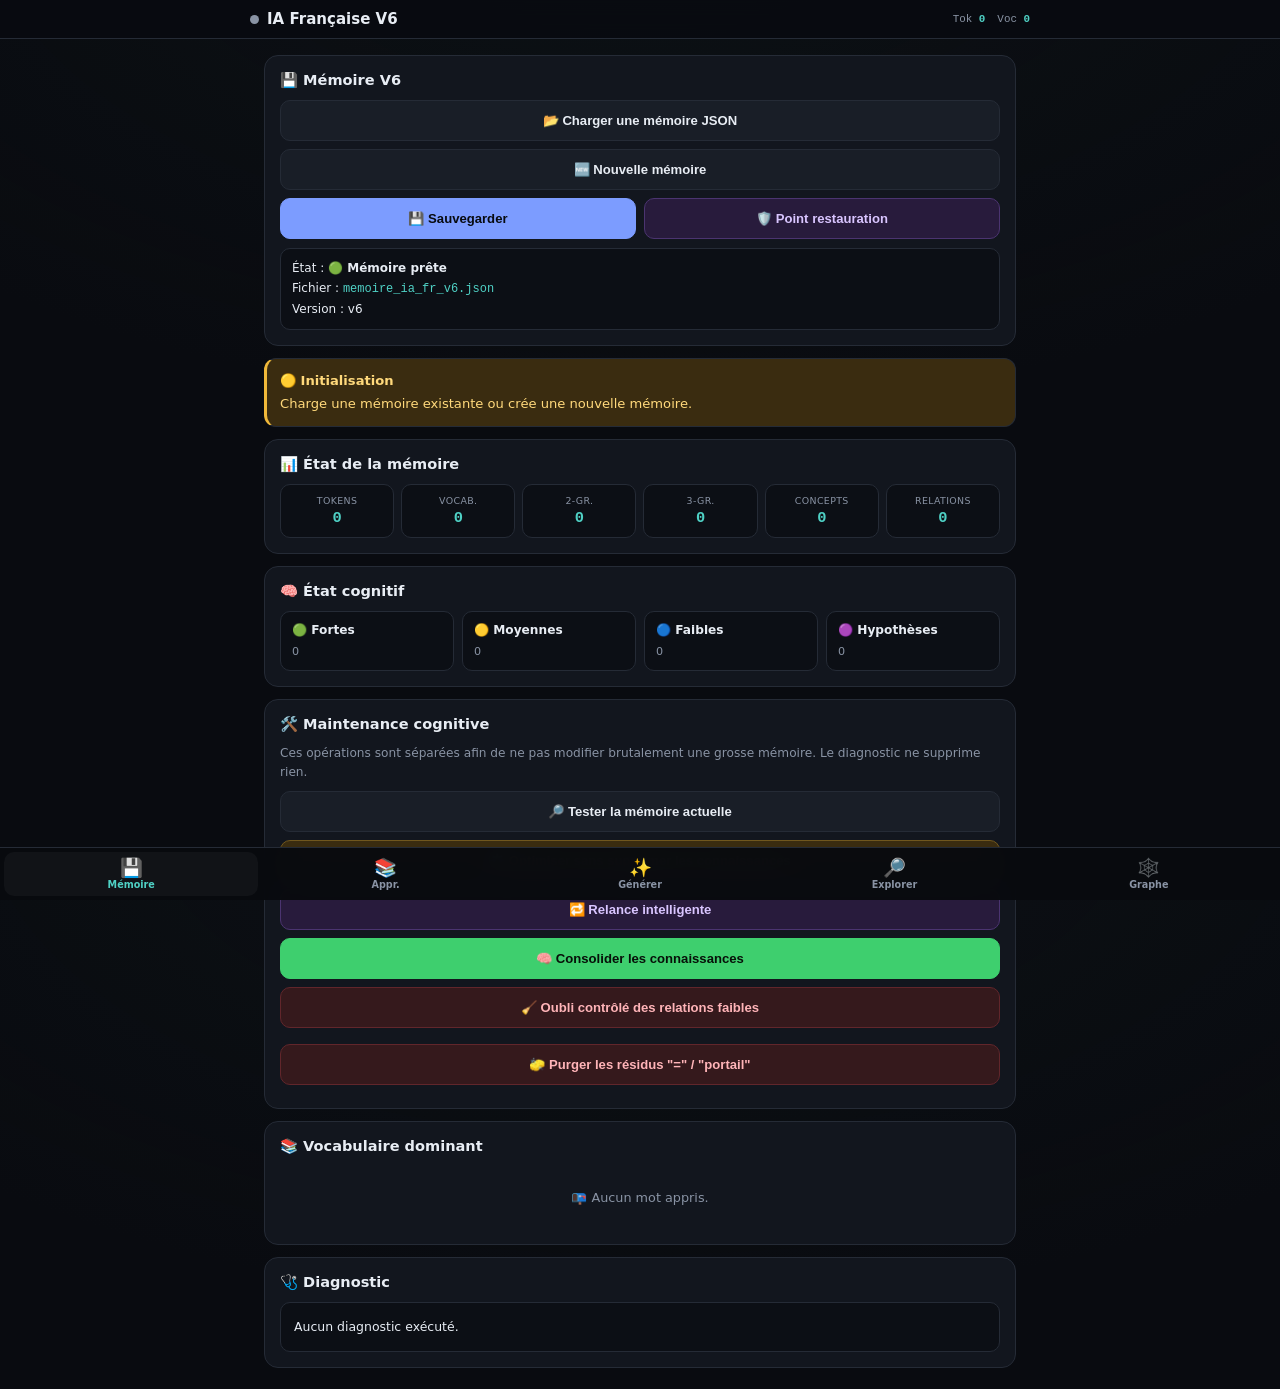
==== commit 5efc6291: "Update Memoir.html" ====
--- a/Memoir.html
+++ b/Memoir.html
@@ -908,6 +908,13 @@
             🧹 Oubli contrôlé des relations faibles
         </button>
 
+        <button
+            class="danger btn-block"
+            style="margin-top:8px"
+            onclick="purgerMotsBannis()">
+            🧽 Purger les résidus "=" / "portail"
+        </button>
+
     </div>
 
 
@@ -1223,9 +1230,44 @@
         </select>
 
 
+        <div class="small" style="margin-top:12px">
+            🎯 Ciblage éclair (optionnel)
+        </div>
+
+        <input
+            id="cibleRecherche"
+            type="text"
+            style="width:100%"
+            placeholder="Mot-clé ou question pour orienter cette génération">
+
+        <div class="hint">
+            Cherche un article Wikipédia sur ce sujet précis,
+            l'apprend à la volée, puis génère avec — sans changer
+            le comportement standard du moteur pour les cycles
+            suivants. L'article reste appris dans la mémoire
+            (taggé "cible_ponctuelle"), comme n'importe quel autre
+            apprentissage.
+        </div>
+
+        <button
+            id="btnCiblage"
+            class="secondary btn-block"
+            style="margin-top:6px"
+            onclick="genererAvecCiblage()">
+            🎯 Générer avec ce sujet
+        </button>
+
+        <div
+            id="statutCiblage"
+            class="hint"
+            style="margin-top:4px">
+        </div>
+
+
         <button
             id="btnGenerer"
             class="success btn-block"
+            style="margin-top:10px"
             onclick="genererPhrase()"
             disabled>
 
@@ -1706,7 +1748,9 @@
 
                 local:0,
 
-                import:0
+                import:0,
+
+                cible_ponctuelle:0
 
             }
 
@@ -1992,7 +2036,8 @@
         {
             wikipedia:0,
             local:0,
-            import:0
+            import:0,
+            cible_ponctuelle:0
         },
         base.statistiques.sources || {}
     );
@@ -6423,6 +6468,48 @@
 }
 
 
+/*
+ Filtre définitif : certains tokens ("=", "portail"...) sont
+ déjà installés dans des mémoires existantes depuis avant que
+ le filtrage à l'apprentissage n'existe. Le nettoyage à l'entrée
+ (nettoyerExtraitWikipedia) empêche d'en apprendre de nouveaux,
+ mais ne purge rien de ce qui est déjà là — observé en test sur
+ une mémoire de 1,8M tokens : "portail" et "=" continuaient
+ d'être choisis en génération malgré tout. Ce filtre les exclut
+ purement et simplement de la sélection, quel que soit leur
+ score ou leur ancienneté dans la mémoire. Un nettoyage
+ rétroactif complémentaire (purgerMotsBannis) existe plus bas
+ pour les retirer aussi de la mémoire elle-même.
+*/
+
+const MOTS_BANNIS_DEFINITIVEMENT = [
+    "portail","portails"
+];
+
+function motEstBanni(mot){
+
+    if(!mot){
+        return false;
+    }
+
+    if(mot.includes("=")){
+        return true;
+    }
+
+    if(
+        MOTS_BANNIS_DEFINITIVEMENT
+            .includes(mot.toLowerCase())
+    ){
+
+        return true;
+
+    }
+
+    return false;
+
+}
+
+
 function construireCandidats(
     options,
     precedent,
@@ -6441,7 +6528,11 @@
 
     }
 
-    return options.map(
+    return options
+        .filter(
+            ([mot])=>!motEstBanni(mot)
+        )
+        .map(
         ([mot,frequence])=>{
 
             const linguistique =
@@ -6599,6 +6690,9 @@
     const options =
         Object.entries(
             memoire.debuts
+        )
+        .filter(
+            ([mot])=>!motEstBanni(mot)
         );
 
     if(options.length){
@@ -6614,7 +6708,9 @@
             memoire.vocabulaire
         )
         .filter(
-            m=>!isPonctuation(m)
+            m=>
+                !isPonctuation(m) &&
+                !motEstBanni(m)
         );
 
     if(!mots.length){
@@ -7320,8 +7416,151 @@
 
 
 /* =========================================================
-BATCH RUNNER
+CIBLAGE ECLAIR
 ========================================================= */
+
+/*
+ Recherche Wikipédia orientée sur un sujet précis, apprentissage
+ immédiat, puis génération — au lieu du cycle automatique
+ aléatoire/curieux habituel. Tourne entièrement sur le thread
+ principal en async/await (voir la discussion sur les Web
+ Workers plus haut : le vrai goulot d'étranglement ici est la
+ latence réseau, déjà non-bloquante nativement en JS ; un
+ Worker ajouterait de la complexité sans gain réel, et cloner
+ `memoire` — 1.8M tokens dans les tests réels — à travers
+ postMessage serait probablement plus lent que le calcul
+ lui-même).
+
+ "Reset" : une fois le texte généré, rien ne persiste comme
+ filtre de recherche pour les cycles automatiques suivants —
+ le prochain cycle d'apprentissage automatique repart sur son
+ comportement aléatoire/curieux normal. L'article lui-même
+ reste appris dans la mémoire (source "cible_ponctuelle"),
+ exactement comme n'importe quel autre apprentissage : il n'y a
+ pas de mécanisme d'apprentissage "temporaire, puis oublié"
+ dans cette architecture (ça demanderait une mémoire parallèle
+ dupliquée pour chaque fonction de score, un chantier bien plus
+ lourd que ce que "chirurgical" suggère).
+*/
+
+async function genererAvecCiblage(){
+
+    const requete =
+        document
+            .getElementById("cibleRecherche")
+            .value.trim();
+
+    const statut =
+        document.getElementById(
+            "statutCiblage"
+        );
+
+    if(!requete){
+
+        statut.textContent =
+            "❌ Aucun mot-clé saisi.";
+
+        return;
+
+    }
+
+    const btn =
+        document.getElementById("btnCiblage");
+
+    btn.disabled=true;
+
+    statut.textContent =
+        "🎯 Recherche Wikipédia sur \"" +
+        requete + "\"...";
+
+    const debut =
+        (
+            typeof performance!=="undefined" ?
+                performance.now() :
+                Date.now()
+        );
+
+    const titre =
+        await rechercherTitreLie(requete);
+
+    if(!titre){
+
+        statut.textContent =
+            "❌ Aucun article Wikipédia trouvé " +
+            "pour ce sujet.";
+
+        btn.disabled=false;
+
+        return;
+
+    }
+
+    statut.textContent =
+        "🎯 Article trouvé : \"" + titre +
+        "\". Récupération...";
+
+    const resultatWiki =
+        await recupererWikipedia(titre);
+
+    const dureeRecherche =
+        (
+            typeof performance!=="undefined" ?
+                performance.now() :
+                Date.now()
+        ) - debut;
+
+    if(!resultatWiki){
+
+        statut.textContent =
+            "❌ Impossible de récupérer " +
+            "l'article \"" + titre + "\".";
+
+        btn.disabled=false;
+
+        return;
+
+    }
+
+    statut.textContent =
+        "🎯 Apprentissage de \"" + titre +
+        "\" (" + Math.round(dureeRecherche) +
+        " ms de recherche)...";
+
+
+    /*
+     Laisse le navigateur peindre la mise à jour du statut
+     avant le calcul synchrone d'apprentissage.
+    */
+
+    await new Promise(r=>setTimeout(r,0));
+
+    const nbTokensAppris =
+        apprendreTexte(
+            resultatWiki.texte,
+            "cible_ponctuelle"
+        );
+
+    journaliser(
+        "🎯 Ciblage éclair : \"" + requete +
+        "\" → \"" + titre + "\" (+" +
+        formatNombre(nbTokensAppris) +
+        " tokens, " +
+        Math.round(dureeRecherche) +
+        " ms de recherche)"
+    );
+
+    genererPhrase();
+
+    afficherInfosMemoire();
+
+    statut.textContent =
+        "✅ Généré à partir de \"" + titre +
+        "\" (recherche : " +
+        Math.round(dureeRecherche) + " ms).";
+
+    btn.disabled=false;
+
+}
 
 /*
  Automatise ce que le protocole de test manuel faisait jusque
@@ -8370,6 +8609,181 @@
 /* =========================================================
 OUBLI CONTROLE
 ========================================================= */
+
+/*
+ Nettoyage rétroactif : le filtre à l'apprentissage
+ (nettoyerExtraitWikipedia) et le filtre à la génération
+ (motEstBanni) empêchent les nouveaux cas, mais ne retirent
+ rien de ce qui est déjà installé dans une mémoire existante.
+ Cette fonction purge "=" et "portail"/"portails" de toutes les
+ structures où ils peuvent apparaître, à la fois comme clé
+ principale et comme entrée imbriquée (ex: une association
+ "lion" → "portail" doit perdre cette entrée sans perdre "lion"
+ lui-même).
+*/
+
+function purgerMotsBannis(){
+
+    if(
+        !confirm(
+            "Purger définitivement les résidus \"=\" et " +
+            "\"portail\" de la mémoire ? Cette action est " +
+            "irréversible (sauvegarde recommandée avant)."
+        )
+    ){
+
+        return;
+
+    }
+
+    let purges=0;
+
+    const structuresClePrincipale = [
+        memoire.vocabulaire,
+        memoire.transitions2,
+        memoire.debuts,
+        memoire.semantique.categories,
+        memoire.semantique.contextes,
+        memoire.semantique.concepts,
+        memoire.semantique.associations,
+        memoire.semantique.actions,
+        memoire.semantique.genre,
+        memoire.semantique.nombre,
+        memoire.semantique.capitalisation,
+        memoire.semantique.relations
+    ];
+
+    for(
+        const structure of structuresClePrincipale
+    ){
+
+        if(!structure){
+            continue;
+        }
+
+        for(
+            const cle of Object.keys(structure)
+        ){
+
+            if(motEstBanni(cle)){
+
+                delete structure[cle];
+
+                purges++;
+
+            }
+
+        }
+
+    }
+
+
+    /*
+     transitions3 : clés composées "motA|motB", à vérifier
+     des deux côtés du séparateur.
+    */
+
+    for(
+        const cle of
+        Object.keys(memoire.transitions3)
+    ){
+
+        const [a,b] =
+            cle.split("|");
+
+        if(
+            motEstBanni(a) ||
+            motEstBanni(b)
+        ){
+
+            delete memoire.transitions3[cle];
+
+            purges++;
+
+        }
+
+    }
+
+
+    /*
+     Valeurs imbriquées : une transition/association VERS un
+     mot banni doit disparaître sans supprimer le mot de départ.
+    */
+
+    const structuresValeursImbriquees = [
+        memoire.transitions2,
+        memoire.transitions3,
+        memoire.semantique.associations,
+        memoire.semantique.actions
+    ];
+
+    for(
+        const structure of structuresValeursImbriquees
+    ){
+
+        if(!structure){
+            continue;
+        }
+
+        for(
+            const cle in structure
+        ){
+
+            const sousObjet =
+                structure[cle];
+
+            if(
+                !sousObjet ||
+                typeof sousObjet!=="object"
+            ){
+
+                continue;
+
+            }
+
+            for(
+                const sousCle of
+                Object.keys(sousObjet)
+            ){
+
+                if(motEstBanni(sousCle)){
+
+                    delete sousObjet[sousCle];
+
+                    purges++;
+
+                }
+
+            }
+
+        }
+
+    }
+
+
+    /*
+     Hypothèses indirectes : peuvent référencer un mot banni
+     dans leurs champs a/b.
+    */
+
+    memoire.cognitive.hypotheses =
+        memoire.cognitive.hypotheses.filter(
+            h=>
+                !motEstBanni(h.a) &&
+                !motEstBanni(h.b)
+        );
+
+
+    journaliser(
+        "🧽 Purge terminée : " +
+        formatNombre(purges) +
+        " entrées supprimées."
+    );
+
+    afficherInfosMemoire();
+
+}
+
 
 async function oubliControle(){
 
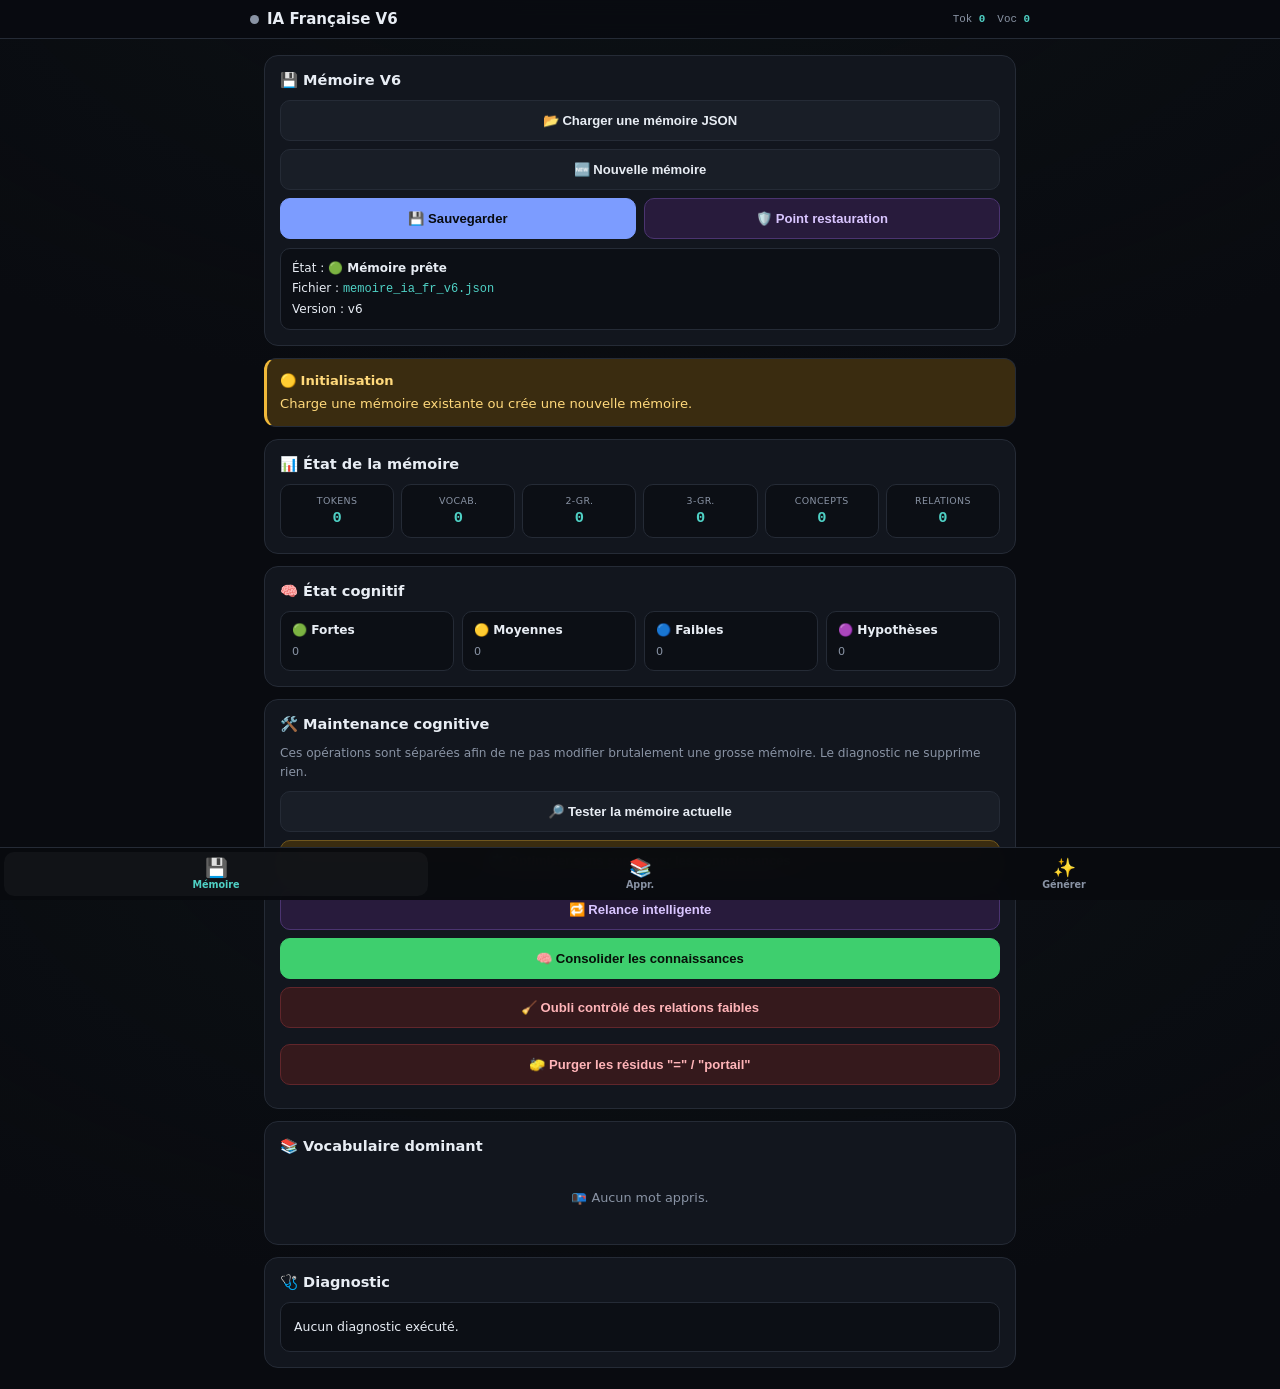
==== commit bb612c57: "Refactor studio layout and add thematic features Refactor studio layout and enhance functionality wi" ====
--- a/Memoir.html
+++ b/Memoir.html
@@ -653,6 +653,238 @@
     margin-bottom:10px;
 }
 
+.progress-bar{
+    width:100%;
+    height:8px;
+    background:rgba(255,255,255,.08);
+    border-radius:4px;
+    overflow:hidden;
+    margin-top:8px;
+}
+
+.progress-bar-fill{
+    height:100%;
+    width:0%;
+    background:linear-gradient(90deg,#22c55e,#16a34a);
+    transition:width .15s ease;
+}
+
+
+/* Studio de test — plein écran avec tiroirs coulissants */
+
+.studio-app{
+    display:flex;
+    flex-direction:column;
+
+    /*
+     Hauteur approximative disponible entre l'en-tête sticky et
+     la barre d'onglets fixe en bas. Valeurs estimées depuis les
+     paddings/tailles de .hdr et .tabbar — à ajuster si besoin
+     une fois vu en conditions réelles.
+    */
+    height:calc(100vh - 118px);
+    min-height:420px;
+
+    margin:-4px -14px 0;
+}
+
+.studio-topbar{
+    display:flex;
+    align-items:center;
+    justify-content:space-between;
+    padding:6px 10px;
+    border-bottom:1px solid var(--line);
+}
+
+.studio-hamburger{
+    background:none;
+    border:none;
+    color:var(--text);
+    font-size:1.3rem;
+    padding:6px 10px;
+    border-radius:8px;
+    cursor:pointer;
+}
+
+.studio-hamburger:active{
+    background:rgba(255,255,255,.08);
+}
+
+.studio-title{
+    font-weight:700;
+    font-size:.85rem;
+    color:var(--dim);
+}
+
+.studio-body{
+    position:relative;
+    flex:1;
+    min-height:0;
+    overflow:hidden;
+}
+
+.studio-backdrop{
+    position:absolute;
+    inset:0;
+    background:rgba(0,0,0,.5);
+    z-index:20;
+    opacity:0;
+    pointer-events:none;
+    transition:opacity .2s ease;
+}
+
+.studio-body.drawer-ouvert .studio-backdrop{
+    opacity:1;
+    pointer-events:auto;
+}
+
+.studio-main{
+    height:100%;
+    display:flex;
+    flex-direction:column;
+    padding:10px 14px;
+}
+
+.studio-log{
+    flex:1;
+    overflow-y:auto;
+    padding-right:4px;
+}
+
+.studio-empty{
+    text-align:center;
+    color:var(--dim);
+    font-size:.8rem;
+    padding:30px 10px;
+}
+
+.studio-message,
+.studio-response{
+    border-radius:10px;
+    padding:10px 12px;
+    margin-bottom:8px;
+    font-size:.85rem;
+    line-height:1.5;
+}
+
+.studio-message{
+    background:rgba(59,130,246,.12);
+    border:1px solid rgba(59,130,246,.25);
+}
+
+.studio-response{
+    background:rgba(34,197,94,.08);
+    border:1px solid rgba(34,197,94,.18);
+}
+
+.studio-response-meta{
+    font-size:.72rem;
+    color:var(--dim);
+    margin-top:6px;
+}
+
+.studio-input-bar{
+    display:flex;
+    gap:8px;
+    padding:10px 14px;
+    border-top:1px solid var(--line);
+}
+
+.studio-input-bar input{
+    flex:1;
+    margin-bottom:0;
+}
+
+.studio-send{
+    flex-shrink:0;
+    width:42px;
+    border-radius:8px;
+    border:none;
+    background:var(--accent,#22c55e);
+    color:#fff;
+    font-size:1.1rem;
+    cursor:pointer;
+}
+
+.studio-send:disabled{
+    opacity:.4;
+    cursor:not-allowed;
+}
+
+.studio-statut{
+    padding:0 14px 8px;
+    margin:0;
+}
+
+.debug-metric{
+    display:flex;
+    justify-content:space-between;
+    align-items:baseline;
+    gap:8px;
+    padding:6px 0;
+    border-bottom:1px solid rgba(255,255,255,.05);
+    font-size:.78rem;
+}
+
+.debug-metric span{
+    color:var(--dim);
+}
+
+.debug-metric strong{
+    text-align:right;
+    word-break:break-word;
+}
+
+.studio-drawer{
+    position:absolute;
+    top:0;
+    bottom:0;
+    width:min(280px,82vw);
+    background:var(--panel,#12151c);
+    z-index:21;
+    padding:14px;
+    overflow-y:auto;
+    transition:transform .22s ease;
+    box-shadow:0 0 24px rgba(0,0,0,.4);
+}
+
+.studio-drawer-gauche{
+    left:0;
+    transform:translateX(-100%);
+    border-right:1px solid var(--line);
+}
+
+.studio-drawer-droite{
+    right:0;
+    transform:translateX(100%);
+    border-left:1px solid var(--line);
+}
+
+.studio-drawer.ouvert{
+    transform:translateX(0);
+}
+
+.studio-section{
+    margin-top:14px;
+    border-top:1px solid rgba(255,255,255,.06);
+    padding-top:10px;
+}
+
+.studio-section summary{
+    cursor:pointer;
+    font-weight:700;
+    font-size:.82rem;
+    padding:4px 0;
+}
+
+.studio-section .panel{
+    background:none;
+    border:none;
+    padding:8px 0 0;
+}
+
+
+
 .empty{
     text-align:center;
 
@@ -991,6 +1223,48 @@
 
         </div>
 
+        <div style="margin-top:10px">
+
+            <label style="display:flex;align-items:center;gap:8px;font-size:.82rem">
+
+                <input
+                    id="balayageThematiqueActif"
+                    type="checkbox">
+
+                🧱 Balayage thématique par blocs
+
+            </label>
+
+            <div class="hint" style="margin-top:2px">
+                Verrouille l'apprentissage sur un même thème
+                (infrastructure/technique, cadres administratifs,
+                science exacte...) pendant plusieurs cycles
+                consécutifs avant de passer au suivant, au lieu
+                de sauter de sujet en sujet à chaque cycle.
+                Objectif : des gradients de poids plus stables et
+                moins de dérives thématiques anachroniques.
+            </div>
+
+            <select
+                id="cyclesParBloc"
+                style="margin-top:4px">
+
+                <option value="3">
+                    3 cycles par bloc
+                </option>
+
+                <option value="5" selected>
+                    5 cycles par bloc
+                </option>
+
+                <option value="10">
+                    10 cycles par bloc
+                </option>
+
+            </select>
+
+        </div>
+
         <button
             class="secondary btn-block"
             style="margin-top:8px"
@@ -1157,201 +1431,294 @@
 
 <div class="view" id="view-generer">
 
-    <div class="panel">
-
-        <h2>🤖 Génération cognitive</h2>
-
-        <select id="longueur">
-
-            <option value="10">
-                Phrase courte — 10 mots
-            </option>
-
-            <option value="20" selected>
-                Phrase normale — 20 mots
-            </option>
-
-            <option value="30">
-                Phrase longue — 30 mots
-            </option>
-
-            <option value="50">
-                Phrase très longue — 50 mots
-            </option>
-
-        </select>
-
-
-        <div class="small">
-            Influence sémantique
+    <div class="studio-app">
+
+        <div class="studio-topbar">
+
+            <button
+                class="studio-hamburger"
+                onclick="toggleDrawer('gauche')"
+                aria-label="Paramètres">
+                ☰
+            </button>
+
+            <div class="studio-title">
+                🎬 Studio
+            </div>
+
+            <button
+                class="studio-hamburger"
+                onclick="toggleDrawer('droite')"
+                aria-label="Sous le capot">
+                📊
+            </button>
+
         </div>
 
-        <input
-            id="forceSemantique"
-            type="range"
-            min="0"
-            max="100"
-            value="60"
-        >
-
-        <div
-            class="small"
-            style="margin-bottom:10px">
-
-            <span id="forceValue">
-                60%
-            </span>
+        <div class="studio-body">
+
+            <div
+                class="studio-backdrop"
+                id="studioBackdrop"
+                onclick="fermerTousLesDrawers()">
+            </div>
+
+
+            <div
+                class="studio-drawer studio-drawer-gauche"
+                id="drawerGauche">
+
+                <div class="small">
+                    Longueur
+                </div>
+
+                <select id="longueur">
+
+                    <option value="10">
+                        Courte — 10 mots
+                    </option>
+
+                    <option value="20" selected>
+                        Normale — 20 mots
+                    </option>
+
+                    <option value="30">
+                        Longue — 30 mots
+                    </option>
+
+                    <option value="50">
+                        Très longue — 50 mots
+                    </option>
+
+                </select>
+
+
+                <div class="small" style="margin-top:10px">
+                    Influence sémantique
+                </div>
+
+                <input
+                    id="forceSemantique"
+                    type="range"
+                    min="0"
+                    max="100"
+                    value="60"
+                >
+
+                <div class="small">
+                    <span id="forceValue">60%</span>
+                </div>
+
+
+                <div class="small" style="margin-top:10px">
+                    Niveau cognitif
+                </div>
+
+                <select id="niveauGeneration">
+
+                    <option value="equilibre" selected>
+                        Équilibré
+                    </option>
+
+                    <option value="fort">
+                        Connaissances fortes
+                    </option>
+
+                    <option value="exploration">
+                        Exploration faible confiance
+                    </option>
+
+                    <option value="contexte">
+                        Contexte prioritaire
+                    </option>
+
+                </select>
+
+            </div>
+
+
+            <div class="studio-main">
+
+                <div id="studioLog" class="studio-log">
+
+                    <div class="studio-empty">
+                        Pose une question, un sujet, ou laisse
+                        vide et lance une génération libre.
+                    </div>
+
+                </div>
+
+            </div>
+
+
+            <div
+                class="studio-drawer studio-drawer-droite"
+                id="drawerDroite">
+
+                <div class="small">
+                    🔬 Sous le capot
+                </div>
+
+                <div class="debug-metric">
+                    <span>Tokens mémoire</span>
+                    <strong id="debugTokens">—</strong>
+                </div>
+
+                <div class="debug-metric">
+                    <span>Article ciblé</span>
+                    <strong id="debugArticle">—</strong>
+                </div>
+
+                <div class="debug-metric">
+                    <span>Correspondance</span>
+                    <strong id="debugCorrespondance">—</strong>
+                </div>
+
+                <div class="debug-metric">
+                    <span>Temps de calcul</span>
+                    <strong id="debugTemps">—</strong>
+                </div>
+
+                <div class="debug-metric">
+                    <span>Fortes / Moy. / Faibles</span>
+                    <strong id="debugGraphe">—</strong>
+                </div>
+
+                <div class="debug-metric">
+                    <span>Hypothèses</span>
+                    <strong id="debugHypotheses">—</strong>
+                </div>
+
+
+                <details class="studio-section">
+
+                    <summary>🔎 Explorer</summary>
+
+                    <div id="slotExplorer"></div>
+
+                </details>
+
+                <details class="studio-section">
+
+                    <summary>🕸️ Graphe cognitif</summary>
+
+                    <div id="slotGraphe"></div>
+
+                </details>
+
+                <details class="studio-section">
+
+                    <summary>🧪 Batch Runner</summary>
+
+                    <div class="small" style="margin-top:8px">
+                        Nombre de tests
+                    </div>
+
+                    <select id="batchNombre">
+                        <option value="10" selected>10</option>
+                        <option value="15">15</option>
+                        <option value="20">20</option>
+                    </select>
+
+                    <div class="small" style="margin-top:8px">
+                        Mode
+                    </div>
+
+                    <select id="batchMode">
+
+                        <option value="fixe" selected>
+                            Paramètres fixes
+                        </option>
+
+                        <option value="balayage">
+                            Balayage 0% → 100%
+                        </option>
+
+                    </select>
+
+                    <div class="btn-row" style="margin-top:10px">
+
+                        <button
+                            id="btnBatchLancer"
+                            class="primary"
+                            onclick="lancerLotDeTests()">
+                            ▶ Lancer
+                        </button>
+
+                        <button
+                            id="btnBatchExporter"
+                            class="secondary"
+                            onclick="exporterLotJSON()"
+                            disabled>
+                            💾
+                        </button>
+
+                        <button
+                            id="btnBatchCopier"
+                            class="secondary"
+                            onclick="copierLotJSON()"
+                            disabled>
+                            📋
+                        </button>
+
+                    </div>
+
+                    <div
+                        id="batchProgression"
+                        class="progress-bar"
+                        style="display:none">
+
+                        <div
+                            id="batchProgressionRemplissage"
+                            class="progress-bar-fill">
+                        </div>
+
+                    </div>
+
+                    <div
+                        id="batchResultat"
+                        class="output"
+                        style="margin-top:10px;max-height:220px;overflow-y:auto">
+
+                        Aucun lot exécuté.
+
+                    </div>
+
+                </details>
+
+            </div>
 
         </div>
 
 
-        <div class="small">
-            Niveau cognitif
+        <div class="studio-input-bar">
+
+            <input
+                id="cibleRecherche"
+                type="text"
+                placeholder="Question ou sujet — Entrée pour lancer">
+
+            <button
+                id="btnGenerer"
+                class="studio-send"
+                onclick="genererDepuisStudio()"
+                disabled>
+                ➤
+            </button>
+
         </div>
-
-        <select id="niveauGeneration">
-
-            <option value="equilibre" selected>
-                Équilibré
-            </option>
-
-            <option value="fort">
-                Connaissances fortes
-            </option>
-
-            <option value="exploration">
-                Exploration faible confiance
-            </option>
-
-            <option value="contexte">
-                Contexte prioritaire
-            </option>
-
-        </select>
-
-
-        <div class="small" style="margin-top:12px">
-            🎯 Ciblage éclair (optionnel)
-        </div>
-
-        <input
-            id="cibleRecherche"
-            type="text"
-            style="width:100%"
-            placeholder="Mot-clé ou question pour orienter cette génération">
-
-        <div class="hint">
-            Cherche un article Wikipédia sur ce sujet précis,
-            l'apprend à la volée, puis génère avec — sans changer
-            le comportement standard du moteur pour les cycles
-            suivants. L'article reste appris dans la mémoire
-            (taggé "cible_ponctuelle"), comme n'importe quel autre
-            apprentissage.
-        </div>
-
-        <button
-            id="btnCiblage"
-            class="secondary btn-block"
-            style="margin-top:6px"
-            onclick="genererAvecCiblage()">
-            🎯 Générer avec ce sujet
-        </button>
 
         <div
             id="statutCiblage"
-            class="hint"
-            style="margin-top:4px">
+            class="hint studio-statut">
         </div>
 
-
-        <button
-            id="btnGenerer"
-            class="success btn-block"
-            style="margin-top:10px"
-            onclick="genererPhrase()"
-            disabled>
-
-            ✨ Générer
-
-        </button>
-
-
-        <div
-            id="resultat"
-            class="output">
-
-            En attente d'apprentissage...
-
-        </div>
-
     </div>
 
 
-    <div class="panel">
-
-        <h2>🧪 Batch Runner</h2>
-
-        <div class="hint">
-            Enchaîne une série de générations automatiquement et
-            exporte tout en JSON (instantané mémoire + détail de
-            chaque test) pour analyse hors-ligne.
-        </div>
-
-        <div class="small" style="margin-top:8px">
-            Nombre de tests
-        </div>
-
-        <select id="batchNombre">
-            <option value="10" selected>10</option>
-            <option value="15">15</option>
-            <option value="20">20</option>
-        </select>
-
-        <div class="small" style="margin-top:8px">
-            Mode
-        </div>
-
-        <select id="batchMode">
-
-            <option value="fixe" selected>
-                Paramètres fixes (réglages actuels, répétés)
-            </option>
-
-            <option value="balayage">
-                Balayage progressif de l'influence sémantique
-                (0% → 100%)
-            </option>
-
-        </select>
-
-        <div class="btn-row" style="margin-top:10px">
-
-            <button
-                id="btnBatchLancer"
-                class="primary"
-                onclick="lancerLotDeTests()">
-                ▶ Lancer le lot
-            </button>
-
-            <button
-                id="btnBatchExporter"
-                class="secondary"
-                onclick="exporterLotJSON()"
-                disabled>
-                💾 Exporter en JSON
-            </button>
-
-        </div>
-
-        <div
-            id="batchResultat"
-            class="output"
-            style="margin-top:10px;max-height:300px;overflow-y:auto">
-
-            Aucun lot exécuté.
-
-        </div>
-
+    <div
+        id="resultat"
+        style="display:none">
     </div>
 
 </div>
@@ -1562,24 +1929,6 @@
 
         <span class="ic">✨</span>
         Générer
-
-    </button>
-
-    <button
-        class="tab"
-        onclick="changerOnglet('view-explorer',this)">
-
-        <span class="ic">🔎</span>
-        Explorer
-
-    </button>
-
-    <button
-        class="tab"
-        onclick="changerOnglet('view-graphe',this)">
-
-        <span class="ic">🕸️</span>
-        Graphe
 
     </button>
 
@@ -1836,8 +2185,156 @@
         behavior:"instant"
     });
 
-    if(id==="view-graphe"){
-        construireGraphe();
+}
+
+
+/* =========================================================
+STUDIO — TIROIRS COULISSANTS
+========================================================= */
+
+function toggleDrawer(cote){
+
+    const gauche =
+        document.getElementById("drawerGauche");
+
+    const droite =
+        document.getElementById("drawerDroite");
+
+    const corps =
+        document.querySelector(".studio-body");
+
+    if(!gauche || !droite || !corps){
+        return;
+    }
+
+    const cible =
+        cote==="gauche" ? gauche : droite;
+
+    const autre =
+        cote==="gauche" ? droite : gauche;
+
+    const etaitOuvert =
+        cible.classList.contains("ouvert");
+
+    autre.classList.remove("ouvert");
+
+    if(etaitOuvert){
+
+        cible.classList.remove("ouvert");
+        corps.classList.remove("drawer-ouvert");
+
+    }
+    else{
+
+        cible.classList.add("ouvert");
+        corps.classList.add("drawer-ouvert");
+
+    }
+
+}
+
+function fermerTousLesDrawers(){
+
+    const gauche =
+        document.getElementById("drawerGauche");
+
+    const droite =
+        document.getElementById("drawerDroite");
+
+    const corps =
+        document.querySelector(".studio-body");
+
+    if(gauche){
+        gauche.classList.remove("ouvert");
+    }
+
+    if(droite){
+        droite.classList.remove("ouvert");
+    }
+
+    if(corps){
+        corps.classList.remove("drawer-ouvert");
+    }
+
+}
+
+
+/*
+ Déplace (réparente, ne duplique pas) le panneau Explorer et
+ les panneaux Graphe/Architecture dans le tiroir droit du
+ Studio, pour qu'ils "aient une place dans le chat même" plutôt
+ que d'être des onglets séparés. getElementById continue de
+ fonctionner normalement après un déplacement dans le DOM, donc
+ explorerMot()/construireGraphe() n'ont besoin d'aucune
+ modification.
+*/
+
+function integrerExplorerEtGrapheDansStudio(){
+
+    const slotExplorer =
+        document.getElementById("slotExplorer");
+
+    const vueExplorer =
+        document.getElementById("view-explorer");
+
+    if(slotExplorer && vueExplorer){
+
+        while(vueExplorer.firstElementChild){
+
+            slotExplorer.appendChild(
+                vueExplorer.firstElementChild
+            );
+
+        }
+
+    }
+
+
+    const slotGraphe =
+        document.getElementById("slotGraphe");
+
+    const vueGraphe =
+        document.getElementById("view-graphe");
+
+    if(slotGraphe && vueGraphe){
+
+        while(vueGraphe.firstElementChild){
+
+            slotGraphe.appendChild(
+                vueGraphe.firstElementChild
+            );
+
+        }
+
+    }
+
+
+    /*
+     Construit le graphe automatiquement à la première
+     ouverture de la section (plus de tab "Graphe" pour
+     déclencher ça autrement).
+    */
+
+    const detailsGraphe =
+        slotGraphe ?
+            slotGraphe.closest("details") :
+            null;
+
+    if(detailsGraphe){
+
+        detailsGraphe.addEventListener(
+            "toggle",
+            ()=>{
+
+                if(detailsGraphe.open){
+
+                    construireGraphe();
+
+                }
+
+            }
+        );
+
     }
 
 }
@@ -2683,6 +3180,121 @@
  pas perdre en diversité.
 */
 
+/* =========================================================
+BALAYAGE THEMATIQUE PAR BLOCS
+========================================================= */
+
+/*
+ Au lieu de sauter de sujet en sujet à chaque cycle (curiosité
+ ou pur hasard), ce mode verrouille l'apprentissage sur un même
+ bloc thématique pendant plusieurs cycles consécutifs avant de
+ passer au suivant, en boucle. Objectif : des gradients de
+ poids plus stables (les associations d'un même domaine se
+ renforcent mutuellement sur plusieurs cycles au lieu d'être
+ diluées par un sujet totalement différent au cycle suivant),
+ et moins de dérives anachroniques entre domaines sans rapport.
+
+ Chaque bloc est une liste de graines de recherche (pas une
+ vraie catégorie Wikipédia — ça demanderait une API différente,
+ plus lourde à intégrer) : à chaque cycle du bloc en cours, une
+ graine est piochée aléatoirement dans sa liste et sert de point
+ de départ à la recherche Wikipédia habituelle.
+*/
+
+const BLOCS_THEMATIQUES = [
+
+    {
+        nom:"Infrastructure / technique",
+        graines:[
+            "ingénierie","réseau électrique","génie civil",
+            "télécommunications","informatique","mécanique",
+            "énergie renouvelable","transport ferroviaire",
+            "aéronautique","construction"
+        ]
+    },
+
+    {
+        nom:"Cadres administratifs",
+        graines:[
+            "administration publique","droit constitutionnel",
+            "collectivité territoriale","fonction publique",
+            "gouvernance","institution politique",
+            "organisation internationale","droit international",
+            "diplomatie","fédéralisme"
+        ]
+    },
+
+    {
+        nom:"Science exacte",
+        graines:[
+            "physique théorique","mathématiques",
+            "chimie organique","biologie moléculaire",
+            "astronomie","algorithmique","thermodynamique",
+            "génétique","mécanique quantique","géologie"
+        ]
+    }
+
+];
+
+let etatBalayageThematique = {
+    blocIndex:-1,
+    cyclesRestants:0
+};
+
+function obtenirGraineThematique(){
+
+    const cyclesParBloc =
+        Number(
+            document
+                .getElementById("cyclesParBloc")
+                .value
+        ) || 5;
+
+    if(etatBalayageThematique.cyclesRestants<=0){
+
+        etatBalayageThematique.blocIndex =
+            (
+                etatBalayageThematique.blocIndex+1
+            ) % BLOCS_THEMATIQUES.length;
+
+        etatBalayageThematique.cyclesRestants =
+            cyclesParBloc;
+
+        const blocActuel =
+            BLOCS_THEMATIQUES[
+                etatBalayageThematique.blocIndex
+            ];
+
+        journaliser(
+            "🧱 Nouveau bloc thématique : \"" +
+            blocActuel.nom + "\" (" +
+            cyclesParBloc + " cycles)"
+        );
+
+    }
+
+    etatBalayageThematique.cyclesRestants--;
+
+    const bloc =
+        BLOCS_THEMATIQUES[
+            etatBalayageThematique.blocIndex
+        ];
+
+    const graine =
+        bloc.graines[
+            Math.floor(
+                Math.random()*bloc.graines.length
+            )
+        ];
+
+    return {
+        nomBloc:bloc.nom,
+        graine
+    };
+
+}
+
+
 function choisirMotCuriosite(){
 
     const motsVidesActuels =
@@ -2788,6 +3400,121 @@
         return null;
 
     }
+
+}
+
+
+/*
+ Repli en cascade pour les requêtes trop denses ou trop
+ spécifiques : si la recherche directe échoue (aucun article
+ trouvé), on retire progressivement des mots depuis la fin,
+ puis en dernier recours on essaie le mot le plus long (souvent
+ le plus spécifique/porteur de sens). Nombre de tentatives
+ volontairement plafonné pour ne pas enchaîner trop d'appels
+ réseau sur une requête qui ne mènera nulle part.
+*/
+
+async function rechercherTitreLieAvecRepli(
+    requeteNettoyee,
+    statutEl
+){
+
+    let titre =
+        await rechercherTitreLie(requeteNettoyee);
+
+    if(titre){
+
+        return {
+            titre,
+            requeteUtilisee:requeteNettoyee,
+            repli:false
+        };
+
+    }
+
+    const mots =
+        requeteNettoyee
+            .split(/\s+/)
+            .filter(Boolean);
+
+    if(mots.length<=1){
+        return null;
+    }
+
+    if(statutEl){
+
+        statutEl.textContent =
+            "🔍 Aucun résultat direct, découpage " +
+            "de la requête...";
+
+    }
+
+    const TENTATIVES_MAX=3;
+
+    const nbTentatives =
+        Math.min(
+            mots.length-1,
+            TENTATIVES_MAX
+        );
+
+    for(
+        let n=mots.length-1;
+        n>=mots.length-nbTentatives &&
+            n>=1;
+        n--
+    ){
+
+        const sousRequete =
+            mots.slice(0,n).join(" ");
+
+        titre =
+            await rechercherTitreLie(sousRequete);
+
+        if(titre){
+
+            return {
+                titre,
+                requeteUtilisee:sousRequete,
+                repli:true
+            };
+
+        }
+
+    }
+
+
+    /*
+     Dernier recours : les mots pris individuellement, du plus
+     long au plus court (généralement les plus spécifiques),
+     jusqu'à 3 essais. Un seul mot, même le plus long, ne
+     suffit pas toujours à retrouver le bon article — observé
+     en test.
+    */
+
+    const motsTries =
+        mots
+            .slice()
+            .sort((a,b)=>b.length-a.length)
+            .slice(0,3);
+
+    for(const mot of motsTries){
+
+        titre =
+            await rechercherTitreLie(mot);
+
+        if(titre){
+
+            return {
+                titre,
+                requeteUtilisee:mot,
+                repli:true
+            };
+
+        }
+
+    }
+
+    return null;
 
 }
 
@@ -2905,6 +3632,38 @@
         }
 
     }
+
+
+    /*
+     Résidus de citation (nouveau, observé en test) : certains
+     articles citent une source de presse avec une URL et un
+     horodatage qui survivent dans l'extrait en texte plat, ex.
+     "Com/economie/1003001/apres-avoir-consulte-provinces..."
+     suivi de "2026-08-20 15:17". Deux signatures fiables à
+     filtrer sans risquer de casser du texte légitime :
+
+     1) Un "slug" d'URL : plusieurs segments séparés par des
+        tirets (4+ segments) — le français n'enchaîne quasiment
+        jamais plus de 2 mots liés par des tirets ("peut-être",
+        "c'est-à-dire"), donc ce seuil est sûr.
+     2) Un horodatage ISO ("AAAA-MM-JJ HH:MM") — ce format
+        n'apparaît jamais dans de la prose normale.
+    */
+
+    nettoye = nettoye.replace(
+        /\b[a-zA-Zà-ÿ0-9]+(?:-[a-zA-Zà-ÿ0-9]+){3,}\b/g,
+        " "
+    );
+
+    nettoye = nettoye.replace(
+        /\b\d{4}-\d{2}-\d{2}\s+\d{1,2}\s*:\s*\d{2}\b/g,
+        " "
+    );
+
+    nettoye = nettoye.replace(
+        /\b[A-Za-zÀ-ÿ]{2,}\/[\w\-À-ÿ]+(?:\/[\w\-À-ÿ]+)*\/?/g,
+        " "
+    );
 
 
     /*
@@ -4274,6 +5033,41 @@
 
         }
 
+        if(
+            !memoire.semantique.capitalisation[mot]
+        ){
+
+            memoire.semantique.capitalisation[mot] =
+                {maj:0,min:0,toutMaj:0};
+
+        }
+
+
+        /*
+         Acronyme (NBA, ONU...) : contrairement à la simple
+         majuscule initiale, un mot ENTIÈREMENT en majuscules
+         est un signal fiable même en début de phrase — une
+         majuscule de règle grammaticale ne touche jamais que
+         la première lettre. On le vérifie donc indépendamment
+         de "debutPhrase".
+        */
+
+        const brutActuel =
+            bruts[i];
+
+        const estTotalementMajuscule =
+            brutActuel.length>1 &&
+            brutActuel===brutActuel.toUpperCase() &&
+            brutActuel!==brutActuel.toLowerCase();
+
+        if(estTotalementMajuscule){
+
+            memoire.semantique.capitalisation[mot]
+                .toutMaj++;
+
+        }
+
+
         if(!debutPhrase){
 
             const brut =
@@ -4285,15 +5079,6 @@
                     brut.charAt(0).toUpperCase() &&
                 brut.charAt(0)!==
                     brut.charAt(0).toLowerCase();
-
-            if(
-                !memoire.semantique.capitalisation[mot]
-            ){
-
-                memoire.semantique.capitalisation[mot] =
-                    {maj:0,min:0};
-
-            }
 
             memoire.semantique.capitalisation[mot][
                 estMajuscule ? "maj" : "min"
@@ -4322,6 +5107,35 @@
         return mot;
     }
 
+    const info =
+        memoire.semantique.capitalisation[mot];
+
+    /*
+     Acronyme (NBA, ONU...) : prioritaire sur tout le reste,
+     y compris sur la majuscule de début de phrase — un
+     acronyme reconnu s'écrit toujours pareil, peu importe sa
+     position.
+    */
+
+    if(info){
+
+        const total =
+            info.maj+info.min;
+
+        const toutMaj =
+            info.toutMaj||0;
+
+        if(
+            total>=3 &&
+            toutMaj>total*.7
+        ){
+
+            return mot.toUpperCase();
+
+        }
+
+    }
+
     if(forcerMajuscule){
 
         return (
@@ -4330,9 +5144,6 @@
         );
 
     }
-
-    const info =
-        memoire.semantique.capitalisation[mot];
 
     if(!info){
         return mot;
@@ -6168,6 +6979,34 @@
     }
 
 
+    /*
+     Bonus vectoriel direct (embeddings légers) : jusqu'ici,
+     obtenirVecteur()/similariteCosinus() ne servaient qu'à
+     éviter une pénalité via distanceSemantique (un rôle
+     "défensif"). Ceci ajoute une vraie contribution positive
+     quand deux mots sont proches géométriquement, même sans
+     association directe ni catégorie commune — pour resserrer
+     la génération autour du sujet ciblé plutôt que de se
+     contenter de ne pas s'en éloigner.
+    */
+
+    const simDirecte =
+        similariteCosinus(
+            obtenirVecteur(precedent),
+            obtenirVecteur(candidat)
+        );
+
+    if(
+        simDirecte!==null &&
+        simDirecte>0
+    ){
+
+        score +=
+            simDirecte*3*echelle;
+
+    }
+
+
     /* catégories communes */
 
     const cat1 =
@@ -7443,35 +8282,143 @@
  lourd que ce que "chirurgical" suggère).
 */
 
-async function genererAvecCiblage(){
-
-    const requete =
-        document
-            .getElementById("cibleRecherche")
-            .value.trim();
-
-    const statut =
-        document.getElementById(
-            "statutCiblage"
-        );
-
-    if(!requete){
-
-        statut.textContent =
-            "❌ Aucun mot-clé saisi.";
-
-        return;
-
-    }
-
-    const btn =
-        document.getElementById("btnCiblage");
-
-    btn.disabled=true;
-
-    statut.textContent =
-        "🎯 Recherche Wikipédia sur \"" +
-        requete + "\"...";
+/*
+ Sauvegarde/restauration complète de la mémoire — le vrai
+ "buffer temporaire, non persistant" demandé. `memoire` est
+ déjà garantie sérialisable en JSON (c'est le principe même de
+ la sauvegarde/chargement) : on peut donc en cloner l'état
+ complet avant d'apprendre l'article ciblé, puis restaurer
+ exactement cet état après la génération — sans avoir à faire
+ transiter un magasin parallèle à travers chaque fonction de
+ score (ce qui, ça, serait effectivement un chantier bien plus
+ lourd). Le coût réel est celui du clonage lui-même, proportion-
+ nel à la taille de la mémoire ; annoncé dans le statut affiché
+ à l'utilisateur plutôt que caché.
+*/
+
+function cloneMemoire(){
+
+    return JSON.parse(
+        JSON.stringify(memoire)
+    );
+
+}
+
+function restaurerMemoire(sauvegarde){
+
+    memoire = sauvegarde;
+
+}
+
+
+/*
+ Recherche + apprentissage éclair, partagés par le bouton
+ simple et le Batch Runner. Retourne null en cas d'échec, sinon
+ {titre, motsCles, nbTokensAppris, dureeRecherche} où motsCles
+ est l'ensemble des mots significatifs de l'article (hors mots
+ vides), utilisé ensuite pour vérifier que le vocabulaire ciblé
+ apparaît réellement dans les textes générés.
+*/
+
+/* =========================================================
+NETTOYEUR DE REQUETES SEMANTIQUES
+========================================================= */
+
+/*
+ Précision technique importante avant tout : contrairement à ce
+ qu'on pensait au départ, l'API Wikipédia n'exige PAS un
+ intitulé d'article strict à l'étape de RECHERCHE (list=search,
+ utilisée par rechercherTitreLie) — c'est un vrai moteur de
+ recherche plein texte qui tolère du texte libre. La contrainte
+ de titre exact ne s'applique qu'à l'étape suivante, celle qui
+ RÉCUPÈRE le contenu d'un article précis (titles=).
+
+ Le vrai problème : les mots vides et interrogatifs ("comment",
+ "pourquoi", "le", "de", "l'"...) diluent la pertinence de la
+ recherche sans lui apporter d'information utile. Cette fonction
+ les retire avant l'envoi à l'API — pas une extraction d'entités
+ nommées à proprement parler (ça demanderait un vrai outil NLP
+ qu'on n'a pas ici), juste un filtrage de mots vides ciblé sur
+ les requêtes en langage naturel. Pas de garantie de 100% de
+ correspondance : ça reste un moteur de pertinence, pas une
+ correspondance exacte — mais une nette amélioration sur les
+ phrases longues.
+*/
+
+const MOTS_INTERROGATIFS_REQUETE = [
+    "comment","pourquoi","quand","qui","quoi",
+    "quel","quelle","quels","quelles",
+    "est-ce","qu'est-ce","combien"
+];
+
+function nettoyerRequeteCiblage(texte){
+
+    const brut =
+        texte.trim();
+
+    if(!brut){
+        return "";
+    }
+
+    const motsVidesActuels =
+        getMotsVides();
+
+    const termes =
+        brut
+            .toLowerCase()
+            .replace(/[’]/g,"'")
+            .split(/\s+/)
+            .map(m=>
+                m.replace(
+                    /^(l|d|qu|c|n|s|j|m|t)'/,
+                    ""
+                )
+            )
+            .map(m=>
+                m.replace(
+                    /[,.!?;:()«»]/g,
+                    ""
+                )
+            )
+            .filter(m=>m.length>=3)
+            .filter(m=>
+                !motsVidesActuels.includes(m)
+            )
+            .filter(m=>
+                !MOTS_INTERROGATIFS_REQUETE.includes(m)
+            );
+
+    /*
+     Si tout a été filtré (requête entièrement composée de
+     mots vides), on retombe sur la requête d'origine plutôt
+     que d'envoyer une chaîne vide à l'API.
+    */
+
+    return termes.length ?
+        termes.join(" ") :
+        brut;
+
+}
+
+
+async function effectuerCiblageEclair(requete,statutEl){
+
+    const requeteNettoyee =
+        nettoyerRequeteCiblage(requete);
+
+    const requeteAffichee =
+        requeteNettoyee!==requete.trim() ?
+            requeteNettoyee + " (à partir de \"" +
+                requete + "\")" :
+            requete;
+
+    if(statutEl){
+
+        statutEl.textContent =
+            "🎯 Recherche Wikipédia sur \"" +
+            requeteAffichee + "\"...";
+
+    }
 
     const debut =
         (
@@ -7480,24 +8427,43 @@
                 Date.now()
         );
 
+    const resultatRecherche =
+        await rechercherTitreLieAvecRepli(
+            requeteNettoyee,
+            statutEl
+        );
+
+    if(!resultatRecherche){
+
+        if(statutEl){
+
+            statutEl.textContent =
+                "❌ Aucun article Wikipédia trouvé, " +
+                "même après découpage de la requête.";
+
+        }
+
+        return null;
+
+    }
+
     const titre =
-        await rechercherTitreLie(requete);
-
-    if(!titre){
-
-        statut.textContent =
-            "❌ Aucun article Wikipédia trouvé " +
-            "pour ce sujet.";
-
-        btn.disabled=false;
-
-        return;
-
-    }
-
-    statut.textContent =
-        "🎯 Article trouvé : \"" + titre +
-        "\". Récupération...";
+        resultatRecherche.titre;
+
+    if(statutEl){
+
+        statutEl.textContent =
+            (
+                resultatRecherche.repli ?
+                    "🎯 Article trouvé via repli (\"" +
+                        resultatRecherche.requeteUtilisee +
+                        "\") : \"" :
+                    "🎯 Article trouvé : \""
+            ) +
+            titre +
+            "\". Récupération...";
+
+    }
 
     const resultatWiki =
         await recupererWikipedia(titre);
@@ -7511,21 +8477,27 @@
 
     if(!resultatWiki){
 
-        statut.textContent =
-            "❌ Impossible de récupérer " +
-            "l'article \"" + titre + "\".";
-
-        btn.disabled=false;
-
-        return;
-
-    }
-
-    statut.textContent =
-        "🎯 Apprentissage de \"" + titre +
-        "\" (" + Math.round(dureeRecherche) +
-        " ms de recherche)...";
-
+        if(statutEl){
+
+            statutEl.textContent =
+                "❌ Impossible de récupérer " +
+                "l'article \"" + titre + "\".";
+
+        }
+
+        return null;
+
+    }
+
+    if(statutEl){
+
+        statutEl.textContent =
+            "🔬 Affinage sémantique en cours — " +
+            "apprentissage de \"" + titre + "\" (" +
+            Math.round(dureeRecherche) +
+            " ms de recherche)...";
+
+    }
 
     /*
      Laisse le navigateur peindre la mise à jour du statut
@@ -7540,27 +8512,368 @@
             "cible_ponctuelle"
         );
 
-    journaliser(
-        "🎯 Ciblage éclair : \"" + requete +
-        "\" → \"" + titre + "\" (+" +
-        formatNombre(nbTokensAppris) +
-        " tokens, " +
-        Math.round(dureeRecherche) +
-        " ms de recherche)"
+    const motsVidesActuels =
+        getMotsVides();
+
+    const motsCles =
+        new Set(
+            tokenizer(resultatWiki.texte)
+                .filter(m=>
+                    !isPonctuation(m) &&
+                    !motsVidesActuels.includes(m) &&
+                    m.length>=4
+                )
+        );
+
+    return {
+
+        titre,
+        requete,
+        requete_nettoyee:requeteNettoyee,
+        motsCles,
+        nbTokensAppris,
+        dureeRecherche
+
+    };
+
+}
+
+
+/*
+ Fonctions d'assistance du Studio : rendu du log façon "chat"
+ et mise à jour du panneau de transparence en temps réel.
+*/
+
+function ajouterMessageStudio(texte){
+
+    const log =
+        document.getElementById("studioLog");
+
+    if(!log){
+        return;
+    }
+
+    const vide =
+        log.querySelector(".studio-empty");
+
+    if(vide){
+
+        log.removeChild(vide);
+
+    }
+
+    const bulle =
+        document.createElement("div");
+
+    bulle.className="studio-message";
+    bulle.textContent=texte;
+
+    log.appendChild(bulle);
+
+    log.scrollTop=log.scrollHeight;
+
+}
+
+function ajouterReponseStudio(texte,meta){
+
+    const log =
+        document.getElementById("studioLog");
+
+    if(!log){
+        return;
+    }
+
+    const bulle =
+        document.createElement("div");
+
+    bulle.className="studio-response";
+    bulle.textContent=texte;
+
+    if(meta){
+
+        const infosMeta =
+            document.createElement("div");
+
+        infosMeta.className=
+            "studio-response-meta";
+
+        let ligne="";
+
+        if(meta.article){
+
+            ligne +=
+                "📄 " + meta.article + "  ";
+
+        }
+
+        if(
+            meta.correspond!==null &&
+            meta.correspond!==undefined
+        ){
+
+            ligne +=
+                (
+                    meta.correspond ?
+                        "✅ correspond" :
+                        "⚠️ pas de correspondance"
+                ) + "  ";
+
+        }
+
+        if(meta.duree!==undefined){
+
+            ligne +=
+                "⏱️ " +
+                Math.round(meta.duree) +
+                " ms";
+
+        }
+
+        infosMeta.textContent=ligne;
+
+        bulle.appendChild(infosMeta);
+
+    }
+
+    log.appendChild(bulle);
+
+    log.scrollTop=log.scrollHeight;
+
+}
+
+function mettreAJourPanneauDebug(
+    infosCiblageLocal,
+    correspond,
+    duree
+){
+
+    const elTokens =
+        document.getElementById("debugTokens");
+
+    if(elTokens){
+
+        elTokens.textContent =
+            formatNombre(
+                memoire.statistiques.tokens
+            );
+
+    }
+
+    const elArticle =
+        document.getElementById("debugArticle");
+
+    if(elArticle){
+
+        elArticle.textContent =
+            infosCiblageLocal ?
+                infosCiblageLocal.titre :
+                "—";
+
+    }
+
+    const elCorrespondance =
+        document.getElementById(
+            "debugCorrespondance"
+        );
+
+    if(elCorrespondance){
+
+        elCorrespondance.textContent =
+            correspond===null ?
+                "—" :
+                (
+                    correspond ?
+                        "✅ Oui" :
+                        "❌ Non"
+                );
+
+    }
+
+    const elTemps =
+        document.getElementById("debugTemps");
+
+    if(elTemps){
+
+        elTemps.textContent =
+            Math.round(duree) + " ms";
+
+    }
+
+
+    /*
+     Réutilise les compteurs déjà calculés par le tableau de
+     bord principal (strongCount/mediumCount/weakCount/
+     hypothesisCount), sans dupliquer le calcul.
+    */
+
+    const strongEl =
+        document.getElementById("strongCount");
+
+    const mediumEl =
+        document.getElementById("mediumCount");
+
+    const weakEl =
+        document.getElementById("weakCount");
+
+    const hypEl =
+        document.getElementById("hypothesisCount");
+
+    const elGraphe =
+        document.getElementById("debugGraphe");
+
+    if(elGraphe && strongEl){
+
+        elGraphe.textContent =
+            strongEl.textContent + " / " +
+            mediumEl.textContent + " / " +
+            weakEl.textContent;
+
+    }
+
+    const elHyp =
+        document.getElementById("debugHypotheses");
+
+    if(elHyp && hypEl){
+
+        elHyp.textContent =
+            hypEl.textContent;
+
+    }
+
+}
+
+
+async function genererDepuisStudio(){
+
+    const inputEl =
+        document.getElementById("cibleRecherche");
+
+    const requete =
+        inputEl.value.trim();
+
+    const statut =
+        document.getElementById("statutCiblage");
+
+    const btn =
+        document.getElementById("btnGenerer");
+
+    btn.disabled=true;
+
+    const debut =
+        (
+            typeof performance!=="undefined" ?
+                performance.now() :
+                Date.now()
+        );
+
+    let infosCiblageLocal=null;
+
+    if(requete){
+
+        ajouterMessageStudio(requete);
+
+        infosCiblageLocal =
+            await effectuerCiblageEclair(
+                requete,
+                statut
+            );
+
+        if(!infosCiblageLocal){
+
+            ajouterReponseStudio(
+                "❌ Aucun article Wikipédia trouvé pour " +
+                "ce sujet, même après repli.",
+                null
+            );
+
+            rafraichirEtatGenerer();
+
+            return;
+
+        }
+
+        journaliser(
+            "🎯 Studio : \"" +
+            infosCiblageLocal.requete +
+            "\" → \"" + infosCiblageLocal.titre +
+            "\" (+" +
+            formatNombre(infosCiblageLocal.nbTokensAppris) +
+            " tokens)"
+        );
+
+    }
+    else{
+
+        ajouterMessageStudio(
+            "(génération libre)"
+        );
+
+    }
+
+    genererPhrase();
+
+    const texte =
+        document
+            .getElementById("resultat")
+            .textContent;
+
+    const duree =
+        (
+            typeof performance!=="undefined" ?
+                performance.now() :
+                Date.now()
+        ) - debut;
+
+    let correspond=null;
+
+    if(infosCiblageLocal){
+
+        const motsTexte =
+            new Set(tokenizer(texte));
+
+        correspond =
+            [...infosCiblageLocal.motsCles].some(
+                m=>motsTexte.has(m)
+            );
+
+    }
+
+    ajouterReponseStudio(texte,{
+
+        article:
+            infosCiblageLocal ?
+                infosCiblageLocal.titre :
+                null,
+
+        correspond,
+        duree
+
+    });
+
+    afficherInfosMemoire();
+
+    mettreAJourPanneauDebug(
+        infosCiblageLocal,
+        correspond,
+        duree
     );
 
-    genererPhrase();
-
-    afficherInfosMemoire();
-
-    statut.textContent =
-        "✅ Généré à partir de \"" + titre +
-        "\" (recherche : " +
-        Math.round(dureeRecherche) + " ms).";
+    if(statut){
+
+        statut.textContent =
+            infosCiblageLocal ?
+                "✅ Généré à partir de \"" +
+                    infosCiblageLocal.titre + "\"." :
+                "";
+
+    }
+
+    inputEl.value="";
 
     btn.disabled=false;
 
 }
+
 
 /*
  Automatise ce que le protocole de test manuel faisait jusque
@@ -7745,7 +9058,7 @@
         document
             .getElementById("batchResultat")
             .textContent =
-            "❌ Aucune mémoire à tester.";
+            "\u274c Aucune m\u00e9moire \u00e0 tester.";
 
         return;
 
@@ -7769,20 +9082,45 @@
     const btnExporter =
         document.getElementById("btnBatchExporter");
 
+    const btnCopier =
+        document.getElementById("btnBatchCopier");
+
     const zoneResultat =
         document.getElementById("batchResultat");
 
+    const barreProgression =
+        document.getElementById("batchProgression");
+
+    const remplissageProgression =
+        document.getElementById(
+            "batchProgressionRemplissage"
+        );
+
     btnLancer.disabled=true;
     btnExporter.disabled=true;
 
+    if(btnCopier){
+        btnCopier.disabled=true;
+    }
+
+    if(barreProgression){
+
+        barreProgression.style.display="block";
+
+    }
+
+    if(remplissageProgression){
+
+        remplissageProgression.style.width="0%";
+
+    }
+
     zoneResultat.textContent =
-        "⏳ Lot en cours...";
+        "\u23f3 Lot en cours...";
 
 
     /*
-     Réglages d'origine, restaurés à la fin : le batch runner
-     manipule les mêmes contrôles que l'utilisateur, donc on ne
-     doit pas les laisser dans un état différent après coup.
+     R\u00e9glages d'origine, restaur\u00e9s \u00e0 la fin.
     */
 
     const elLongueur =
@@ -7799,10 +9137,81 @@
     const origNiveau = elNiveau.value;
 
 
+    /*
+     Connexion Batch Runner <-> Ciblage \u00e9clair (bug signal\u00e9
+     en test : la saisie du sujet n'\u00e9tait consult\u00e9e par
+     aucune fonction du Batch Runner). Si un mot-cl\u00e9 est
+     pr\u00e9sent, on sauvegarde la m\u00e9moire compl\u00e8te AVANT
+     d'apprendre l'article, on g\u00e9n\u00e8re tout le lot avec cette
+     m\u00e9moire enrichie, puis on restaure l'\u00e9tat d'origine \u00e0
+     la fin -- un vrai buffer temporaire, purg\u00e9 apr\u00e8s usage.
+    */
+
+    const elCible =
+        document.getElementById("cibleRecherche");
+
+    const requeteCiblage =
+        elCible ? elCible.value.trim() : "";
+
+    const statutCiblage =
+        document.getElementById("statutCiblage");
+
+    let sauvegardeMemoire = null;
+    let infosCiblage = null;
+
+    if(requeteCiblage){
+
+        sauvegardeMemoire =
+            cloneMemoire();
+
+        infosCiblage =
+            await effectuerCiblageEclair(
+                requeteCiblage,
+                statutCiblage
+            );
+
+        if(!infosCiblage){
+
+            zoneResultat.textContent =
+                "\u274c Ciblage \u00e9chou\u00e9 pour \"" +
+                requeteCiblage +
+                "\" -- lot annul\u00e9. Vide le champ de " +
+                "ciblage pour lancer un lot al\u00e9atoire normal.";
+
+            if(barreProgression){
+
+                barreProgression.style.display="none";
+
+            }
+
+            btnLancer.disabled=false;
+            btnExporter.disabled=false;
+
+            return;
+
+        }
+
+        journaliser(
+            "\ud83c\udfaf Ciblage \u00e9clair (lot) : \"" +
+            infosCiblage.requete + "\" \u2192 \"" +
+            infosCiblage.titre + "\" (+" +
+            formatNombre(infosCiblage.nbTokensAppris) +
+            " tokens)"
+        );
+
+        zoneResultat.textContent =
+            "\ud83d\udd2c Affinage s\u00e9mantique en cours -- " +
+            "g\u00e9n\u00e9ration du lot avec \"" +
+            infosCiblage.titre + "\"...";
+
+    }
+
+
     const instantane =
         capturerInstantaneMemoire();
 
     const tests=[];
+    let testsAvecCorrespondance=0;
 
     for(
         let i=0;
@@ -7858,6 +9267,35 @@
         const alertes =
             validerTexteGenere(texte,longueur);
 
+        let correspondCiblage = null;
+
+        if(infosCiblage){
+
+            const motsTexte =
+                new Set(
+                    tokenizer(texte)
+                );
+
+            correspondCiblage =
+                [...infosCiblage.motsCles].some(
+                    m=>motsTexte.has(m)
+                );
+
+            if(correspondCiblage){
+
+                testsAvecCorrespondance++;
+
+            }
+            else{
+
+                alertes.push(
+                    "aucun mot du sujet cibl\u00e9 d\u00e9tect\u00e9"
+                );
+
+            }
+
+        }
+
         tests.push({
 
             numero:i+1,
@@ -7875,16 +9313,32 @@
             temps_calcul_ms:
                 Math.round((fin-debut)*10)/10,
 
+            correspond_au_ciblage:correspondCiblage,
+
             alertes
 
         });
 
         zoneResultat.textContent =
-            "⏳ Test " + (i+1) + "/" + nombre + "...";
+            (
+                infosCiblage ?
+                    "\ud83d\udd2c Affinage s\u00e9mantique -- " :
+                    "\u23f3 "
+            ) +
+            "Test " + (i+1) + "/" + nombre + "...";
+
+        if(remplissageProgression){
+
+            remplissageProgression.style.width =
+                Math.round(
+                    ((i+1)/nombre)*100
+                ) + "%";
+
+        }
 
         /*
-         Laisse le navigateur respirer entre deux générations
-         (évite de geler l'interface sur un gros lot).
+         Laisse le navigateur respirer entre deux g\u00e9n\u00e9rations
+         (\u00e9vite de geler l'interface sur un gros lot).
         */
 
         await new Promise(r=>setTimeout(r,10));
@@ -7909,6 +9363,32 @@
     }
 
 
+    /*
+     Reset : purge du buffer temporaire. La m\u00e9moire globale
+     retrouve exactement son \u00e9tat d'avant le ciblage -- rien
+     n'en subsiste, ni l'article appris, ni les statistiques
+     mises \u00e0 jour entre-temps.
+    */
+
+    if(sauvegardeMemoire){
+
+        restaurerMemoire(sauvegardeMemoire);
+
+        afficherInfosMemoire();
+
+        if(statutCiblage){
+
+            statutCiblage.textContent =
+                "\u2705 Lot termin\u00e9 avec \"" +
+                infosCiblage.titre +
+                "\" -- m\u00e9moire restaur\u00e9e " +
+                "\u00e0 son \u00e9tat d'origine.";
+
+        }
+
+    }
+
+
     dernierLotDeTests = {
 
         date_export:
@@ -7916,13 +9396,37 @@
 
         instantane_memoire:instantane,
 
+        ciblage:
+            infosCiblage ? {
+
+                actif:true,
+                requete:infosCiblage.requete,
+                titre_article:infosCiblage.titre,
+                tokens_appris:infosCiblage.nbTokensAppris,
+                tests_avec_correspondance:testsAvecCorrespondance,
+                tests_total:nombre
+
+            } : { actif:false },
+
         tests
 
     };
 
 
     let resume =
-        "✅ " + nombre + " tests terminés.\n\n";
+        "\u2705 " + nombre + " tests termin\u00e9s.";
+
+    if(infosCiblage){
+
+        resume +=
+            " (cibl\u00e9 sur \"" + infosCiblage.titre +
+            "\" -- " + testsAvecCorrespondance + "/" +
+            nombre + " textes contiennent du vocabulaire " +
+            "de ce sujet)";
+
+    }
+
+    resume += "\n\n";
 
     for(const t of tests){
 
@@ -7937,8 +9441,8 @@
         if(t.alertes.length){
 
             resume +=
-                "\n   ⚠️ " +
-                t.alertes.join(" · ");
+                "\n   \u26a0\ufe0f " +
+                t.alertes.join(" \u00b7 ");
 
         }
 
@@ -7950,8 +9454,18 @@
         resume.trim();
 
 
+    if(barreProgression){
+
+        barreProgression.style.display="none";
+
+    }
+
     btnLancer.disabled=false;
     btnExporter.disabled=false;
+
+    if(btnCopier){
+        btnCopier.disabled=false;
+    }
 
 }
 
@@ -7995,6 +9509,72 @@
     document.body.removeChild(lien);
 
     URL.revokeObjectURL(url);
+
+}
+
+
+/*
+ Alternative au téléchargement : copie le JSON directement
+ dans le presse-papier, pour le coller dans un message sans
+ passer par un fichier à joindre.
+*/
+
+async function copierLotJSON(){
+
+    if(!dernierLotDeTests){
+        return;
+    }
+
+    const contenu =
+        JSON.stringify(
+            dernierLotDeTests,
+            null,
+            2
+        );
+
+    const btn =
+        document.getElementById("btnBatchCopier");
+
+    try{
+
+        await navigator.clipboard.writeText(
+            contenu
+        );
+
+        if(btn){
+
+            const texteOriginal =
+                btn.textContent;
+
+            btn.textContent =
+                "✅ Copié !";
+
+            setTimeout(()=>{
+
+                btn.textContent =
+                    texteOriginal;
+
+            },1500);
+
+        }
+
+    }
+    catch(e){
+
+        /*
+         Certains navigateurs refusent l'accès au presse-papier
+         hors HTTPS/contexte sécurisé. Repli : proposer quand
+         même le téléchargement, qui fonctionne toujours.
+        */
+
+        journaliser(
+            "⚠️ Copie presse-papier indisponible, " +
+            "export en fichier à la place."
+        );
+
+        exporterLotJSON();
+
+    }
 
 }
 
@@ -9307,17 +10887,52 @@
 
             let titreCible=null;
 
-            /*
-             Apprentissage actif : une partie des cycles
-             cherche un sujet lié à un mot déjà partiellement
-             connu, plutôt que de piocher au hasard.
-            */
-
-            const PROBABILITE_CURIOSITE=.5;
-
-            if(
-                Math.random()<PROBABILITE_CURIOSITE
+            const balayageActif =
+                document
+                    .getElementById(
+                        "balayageThematiqueActif"
+                    )
+                    .checked;
+
+            if(balayageActif){
+
+                /*
+                 Balayage thématique par blocs : prioritaire
+                 sur la curiosité/hasard habituels tant que le
+                 mode est activé — le but est justement de
+                 rester verrouillé sur un thème, pas de
+                 mélanger les deux logiques.
+                */
+
+                const infoBloc =
+                    obtenirGraineThematique();
+
+                journaliser(
+                    "🧱 [" + infoBloc.nomBloc + "] \"" +
+                    infoBloc.graine + "\"..."
+                );
+
+                const resultatRecherche =
+                    await rechercherTitreLieAvecRepli(
+                        infoBloc.graine
+                    );
+
+                titreCible =
+                    resultatRecherche ?
+                        resultatRecherche.titre :
+                        null;
+
+            }
+            else if(
+                Math.random()<.5
             ){
+
+                /*
+                 Apprentissage actif (hors balayage) : une
+                 partie des cycles cherche un sujet lié à un
+                 mot déjà partiellement connu, plutôt que de
+                 piocher au hasard.
+                */
 
                 const motCurieux =
                     choisirMotCuriosite();
@@ -9451,12 +11066,10 @@
 
         if(
             document
-                .getElementById(
-                    "view-graphe"
-                )
-                .classList.contains(
-                    "active"
-                )
+                .getElementById("graphe") &&
+            document
+                .getElementById("graphe")
+                .offsetParent!==null
         ){
 
             construireGraphe();
@@ -10758,11 +12371,10 @@
         ()=>{
             if(
                 document
-                    .getElementById(
-                        "view-graphe"
-                    )
-                    .classList
-                    .contains("active")
+                    .getElementById("graphe") &&
+                document
+                    .getElementById("graphe")
+                    .offsetParent!==null
             ){
 
                 construireGraphe();
@@ -11044,6 +12656,221 @@
 INITIALISATION
 ========================================================= */
 
+/*
+ Ergonomie du poste de test : mémorise les réglages d'une
+ visite à l'autre (localStorage — cette page tourne comme un
+ site web normal dans le navigateur, pas dans un artifact
+ Claude.ai en bac à sable, donc localStorage fonctionne
+ normalement ici). Volontairement limité aux réglages de test,
+ jamais à la mémoire elle-même (memoire) qui a son propre
+ système de sauvegarde JSON explicite.
+*/
+
+const CLE_PREFERENCES_UI = "memoirV6_preferencesTest";
+
+function sauvegarderPreferencesUI(){
+
+    try{
+
+        const prefs = {
+
+            longueur:
+                document.getElementById("longueur").value,
+
+            forceSemantique:
+                document.getElementById("forceSemantique").value,
+
+            niveauGeneration:
+                document.getElementById("niveauGeneration").value,
+
+            batchNombre:
+                document.getElementById("batchNombre").value,
+
+            batchMode:
+                document.getElementById("batchMode").value,
+
+            cibleRecherche:
+                document.getElementById("cibleRecherche").value
+
+        };
+
+        localStorage.setItem(
+            CLE_PREFERENCES_UI,
+            JSON.stringify(prefs)
+        );
+
+    }
+    catch(e){
+
+        /*
+         localStorage indisponible (navigation privée
+         restrictive, etc.) : on continue sans persister,
+         ce n'est pas une fonctionnalité critique.
+        */
+
+    }
+
+}
+
+function chargerPreferencesUI(){
+
+    try{
+
+        const brut =
+            localStorage.getItem(
+                CLE_PREFERENCES_UI
+            );
+
+        if(!brut){
+            return;
+        }
+
+        const prefs =
+            JSON.parse(brut);
+
+        const champs = [
+            "longueur","forceSemantique",
+            "niveauGeneration","batchNombre",
+            "batchMode","cibleRecherche"
+        ];
+
+        for(const champ of champs){
+
+            const el =
+                document.getElementById(champ);
+
+            if(el && prefs[champ]!==undefined){
+
+                el.value = prefs[champ];
+
+            }
+
+        }
+
+        const spanForce =
+            document.getElementById("forceValue");
+
+        if(spanForce){
+
+            spanForce.textContent =
+                document.getElementById(
+                    "forceSemantique"
+                ).value + "%";
+
+        }
+
+    }
+    catch(e){
+
+        /* idem : silencieux, non bloquant */
+
+    }
+
+}
+
+
+/*
+ Persistance automatique : un seul écouteur par champ,
+ déclenché à chaque changement plutôt qu'à intervalle régulier.
+*/
+
+[
+    "longueur","forceSemantique","niveauGeneration",
+    "batchNombre","batchMode","cibleRecherche"
+].forEach(id=>{
+
+    const el =
+        document.getElementById(id);
+
+    if(el){
+
+        el.addEventListener(
+            "change",
+            sauvegarderPreferencesUI
+        );
+
+        el.addEventListener(
+            "input",
+            sauvegarderPreferencesUI
+        );
+
+    }
+
+});
+
+
+/*
+ Mise à jour en direct du pourcentage affiché à côté du
+ curseur d'influence sémantique (absent jusque là : le
+ pourcentage ne se rafraîchissait qu'après une génération).
+*/
+
+const elForceSlider =
+    document.getElementById("forceSemantique");
+
+if(elForceSlider){
+
+    elForceSlider.addEventListener("input",()=>{
+
+        const spanForce =
+            document.getElementById("forceValue");
+
+        if(spanForce){
+
+            spanForce.textContent =
+                elForceSlider.value + "%";
+
+        }
+
+    });
+
+}
+
+
+/*
+ Touche Entrée dans les champs de texte au lieu d'obliger un
+ clic — gain de temps direct sur le poste de test.
+*/
+
+function activerEntreePourAction(idChamp,action){
+
+    const el =
+        document.getElementById(idChamp);
+
+    if(!el){
+        return;
+    }
+
+    el.addEventListener("keydown",(e)=>{
+
+        if(e.key==="Enter"){
+
+            e.preventDefault();
+
+            action();
+
+        }
+
+    });
+
+}
+
+activerEntreePourAction(
+    "cibleRecherche",
+    ()=>genererDepuisStudio()
+);
+
+activerEntreePourAction(
+    "urlRSS",
+    ()=>apercuSourcePersonnelle("rss")
+);
+
+
+chargerPreferencesUI();
+
+integrerExplorerEtGrapheDansStudio();
+
+
 initialiserCognitive();
 
 afficherInfosMemoire();
